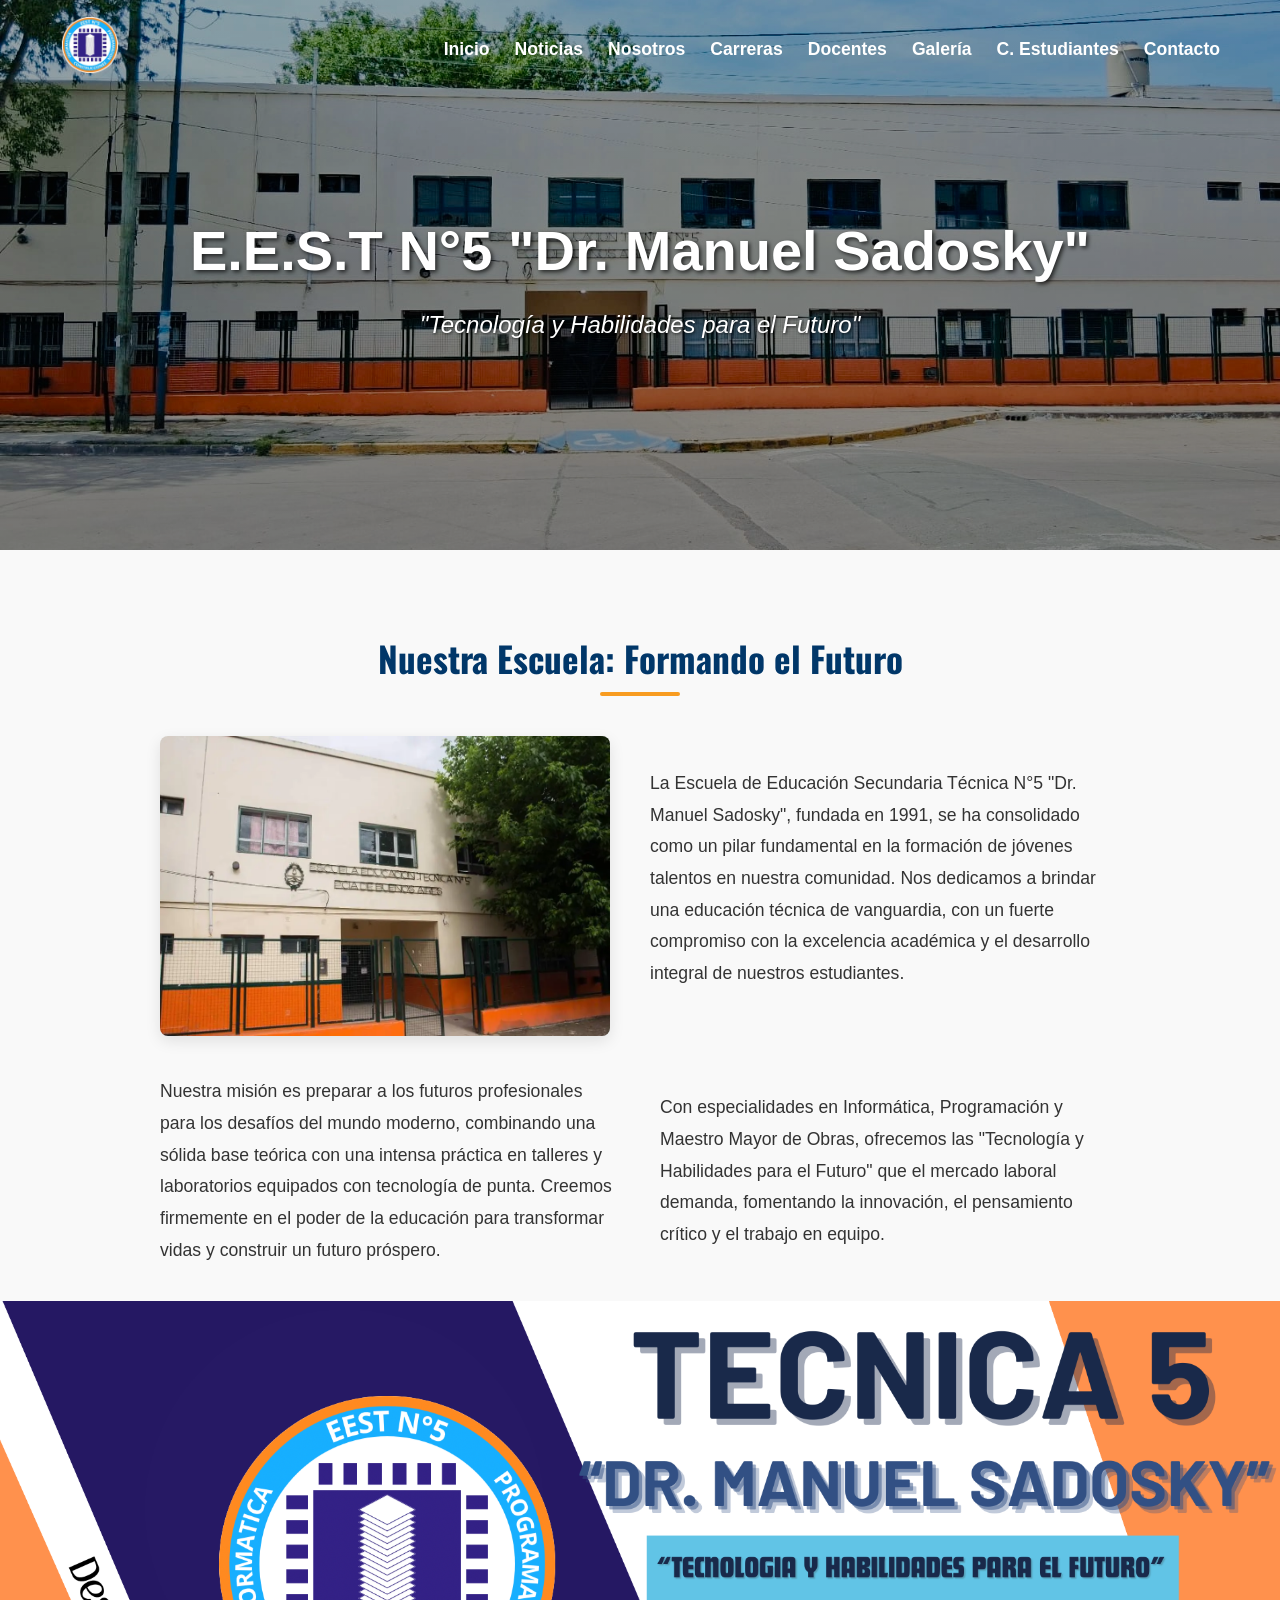
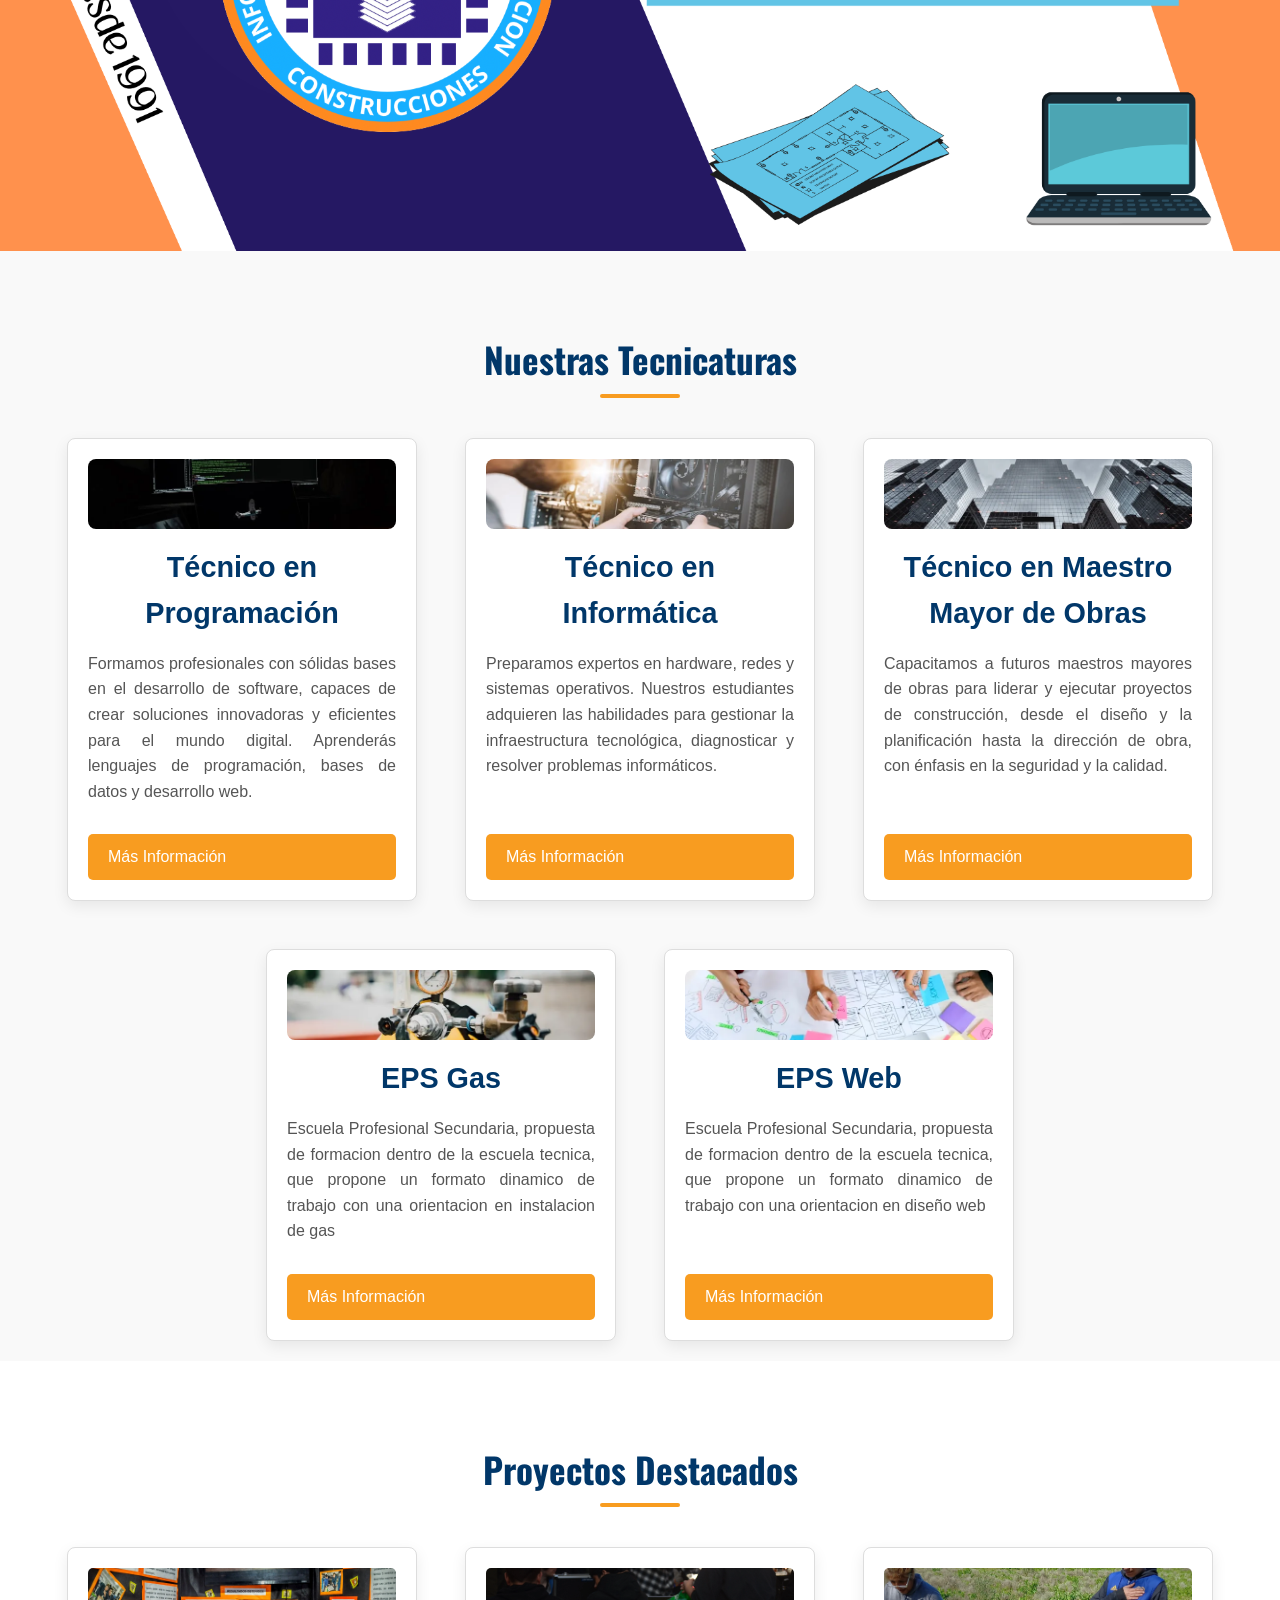
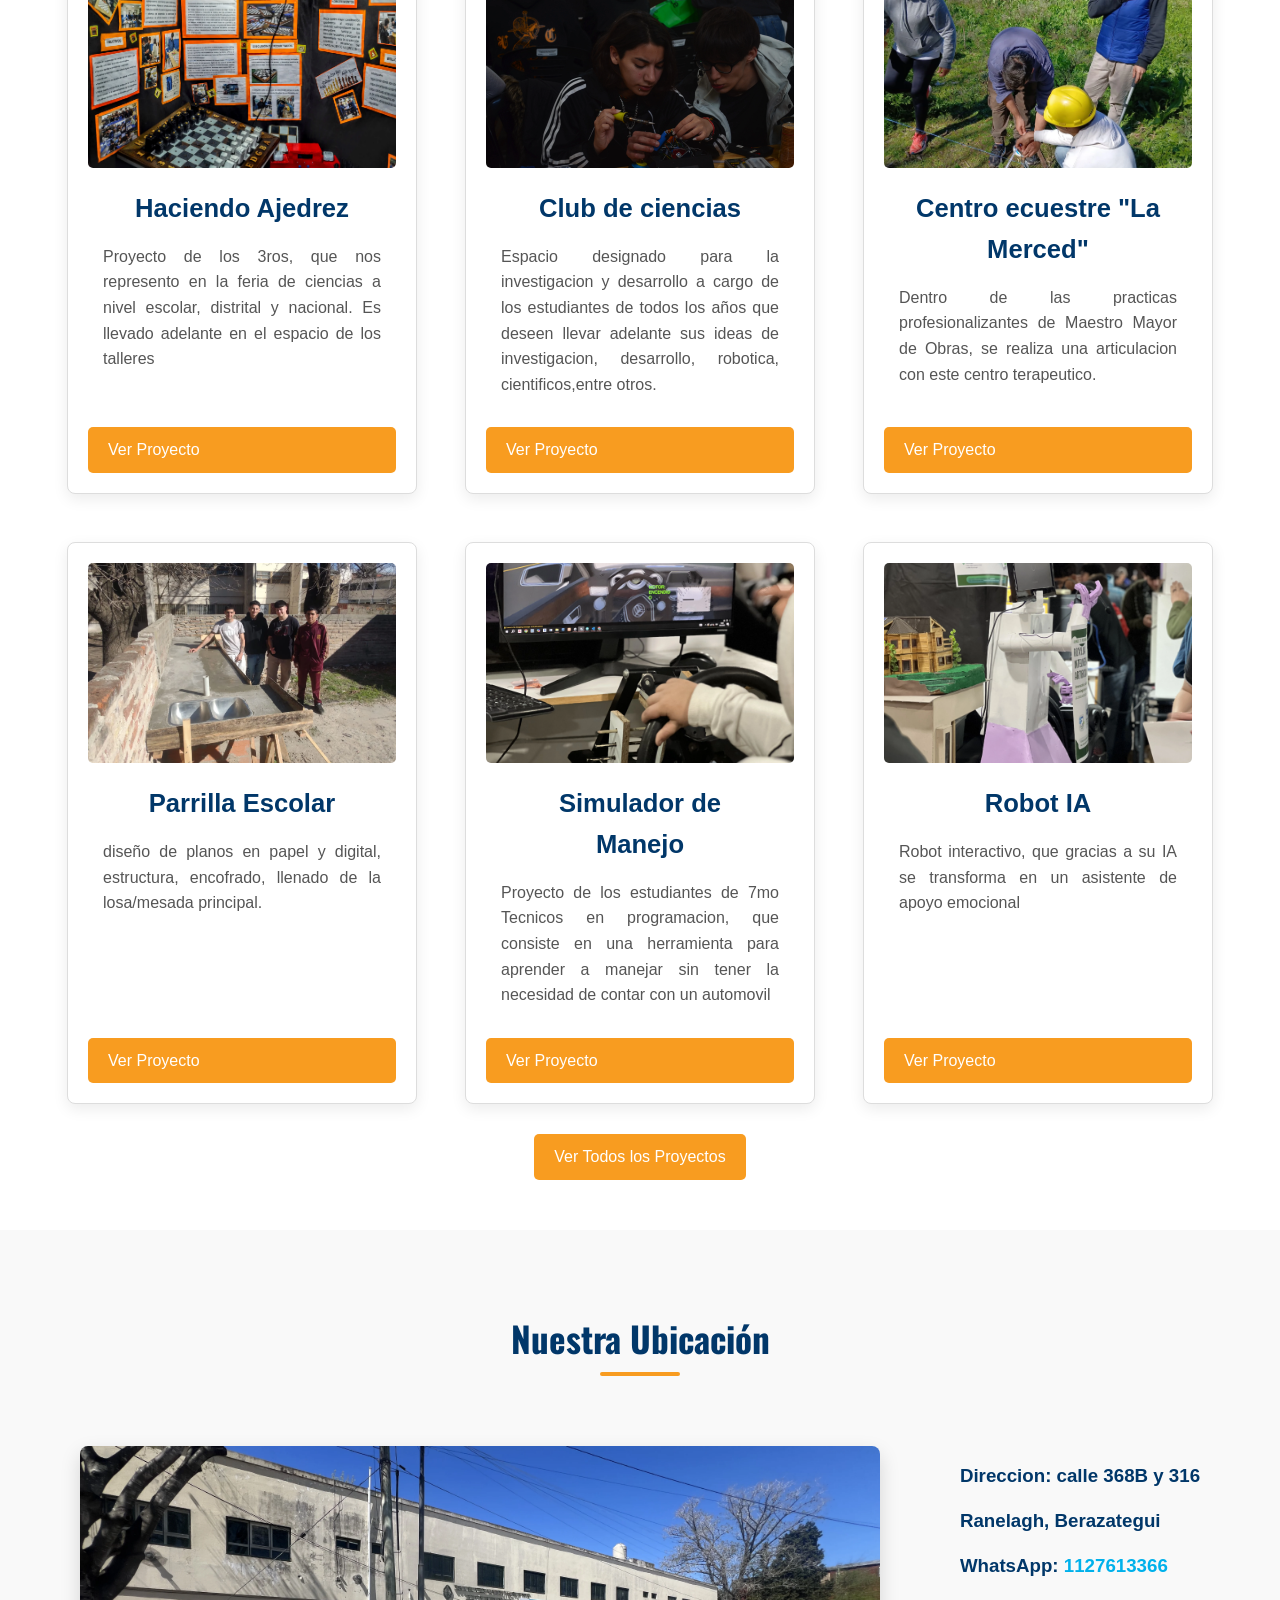
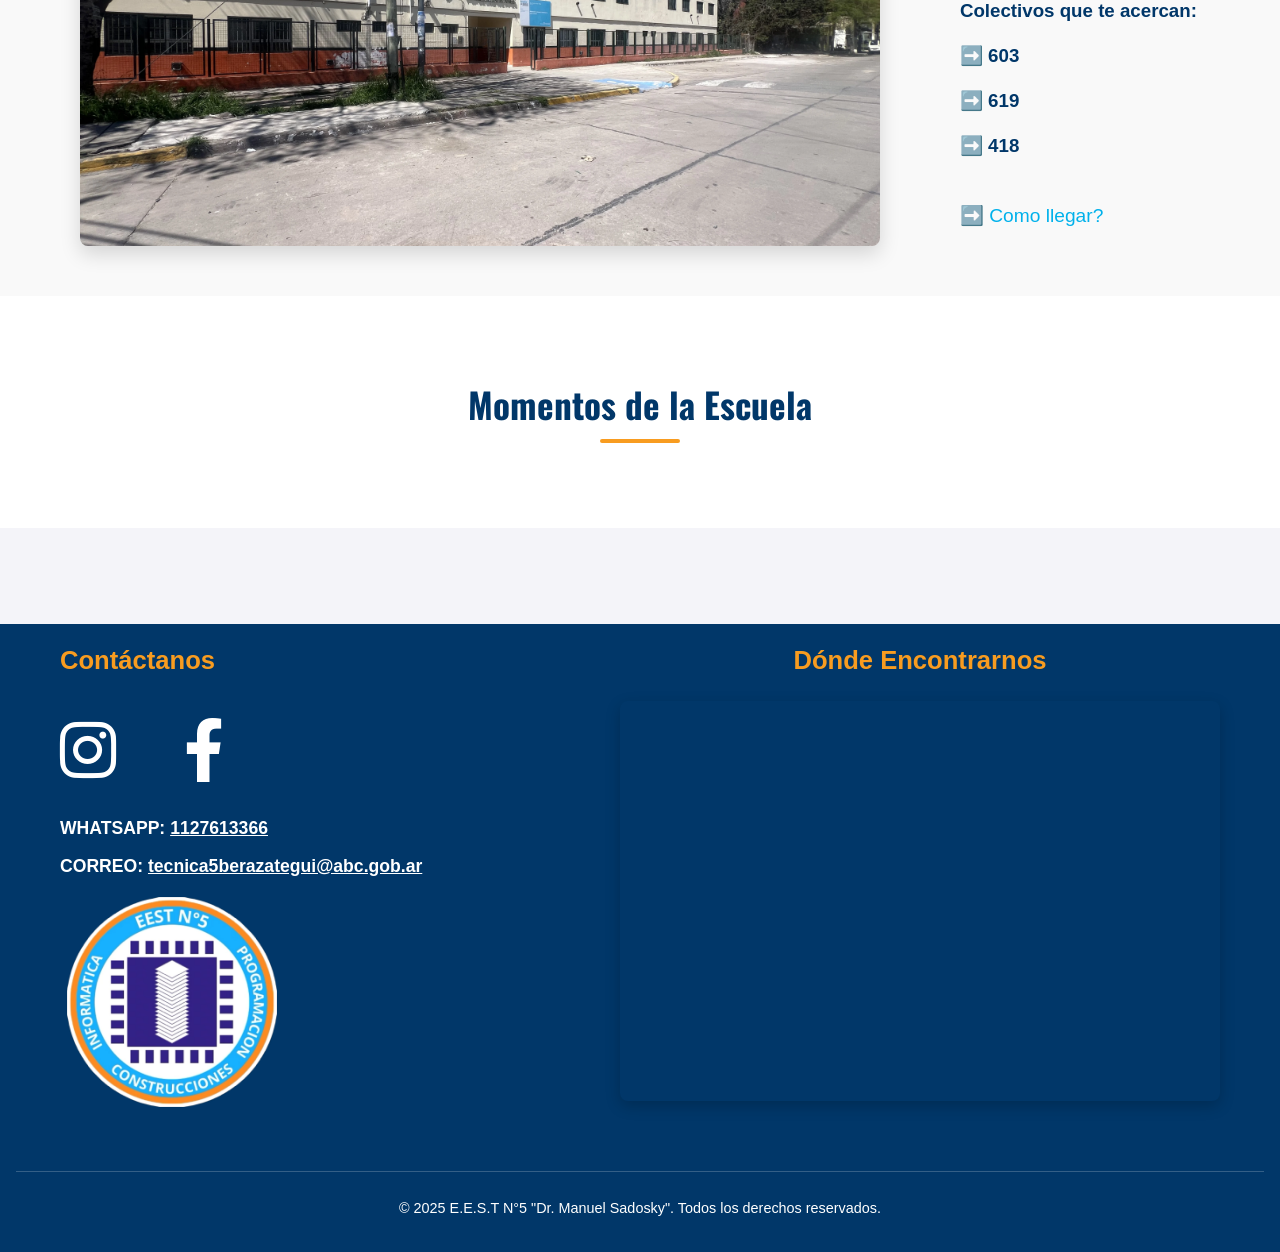
==== index.html @ 232ea427 "subir archivos primer carga general" ====
<!DOCTYPE html>
<html lang="es">
<head>
    <meta charset="UTF-8">
    <meta name="viewport" content="width=device-width, initial-scale=1.0">
    <title>E.E.S.T N°5 "Dr. Manuel Sadosky"</title>
    <link rel="stylesheet" href="./css/estilos.css">
    <link rel="stylesheet" href="./css/estilosnoticias.css">
    <link rel="stylesheet" href="https://cdnjs.cloudflare.com/ajax/libs/font-awesome/6.0.0-beta3/css/all.min.css">
    <script src="https://www.gstatic.com/firebasejs/8.10.0/firebase-app.js"></script>
    <script src="https://www.gstatic.com/firebasejs/8.10.0/firebase-firestore.js"></script>

</head>
<body>
   <header>
    <div class="navbar-container">
        <div class="navbar-content">
            <a href="index.html" class="logo">
                <img src="images/LOGO2.webp" alt="Logo EEST N°5 Dr. Manuel Sadosky">
            </a>
            <nav>
                <ul>
                    <li><a href="#">Inicio</a></li>
                    <li><a href="#noticias">Noticias</a></li>
                    <li><a href="#about-school">Nosotros</a></li>
                    <li><a href="#tecnicaturas">Carreras</a></li>
                    <li><a href="https://proyectos.tecnica5berazategui.com/" target="_blank">Docentes</a></li>
                    <li><a href="https://marcelo.tecnica5berazategui.com">Galería</a></li>
                    <li><a href="#centro">C. Estudiantes</a></li>
                    <li><a href="#contact-info">Contacto</a></li>
                </ul>
                <div class="burger">
                    <div class="line1"></div>
                    <div class="line2"></div>
                    <div class="line3"></div>
                </div>
            </nav>
        </div>
    </div>
    <div class="hero-text">
        <h1>E.E.S.T N°5 "Dr. Manuel Sadosky"</h1>
        <p>"Tecnología y Habilidades para el Futuro"</p>
    </div>
</header>
    <main>

        <!-- <section id="noticias">
             <div id="noticias-container" class="main">
                 <h2>Últimas Noticias</h2>
             <p id="cargando-mensaje">Cargando las últimas noticias...</p>
             </div>
                <div id="ver-mas-container">
                  <a href="archivo.html" class="boton-archivo">Ver Todas las Noticias</a>
                </div>
        </section> -->

        <section id="about-school">
            <h2>Nuestra Escuela: Formando el Futuro</h2>
            <div class="about-content">
                <img src="images/historia.webp" alt="Entrada principal de la Escuela Técnica N°5">
                <p>La Escuela de Educación Secundaria Técnica N°5 "Dr. Manuel Sadosky", fundada en 1991, se ha consolidado como un pilar fundamental en la formación de jóvenes talentos en nuestra comunidad. Nos dedicamos a brindar una educación técnica de vanguardia, con un fuerte compromiso con la excelencia académica y el desarrollo integral de nuestros estudiantes.</p>
                <p>Nuestra misión es preparar a los futuros profesionales para los desafíos del mundo moderno, combinando una sólida base teórica con una intensa práctica en talleres y laboratorios equipados con tecnología de punta. Creemos firmemente en el poder de la educación para transformar vidas y construir un futuro próspero.</p>
                <p>Con especialidades en Informática, Programación y Maestro Mayor de Obras, ofrecemos las "Tecnología y Habilidades para el Futuro" que el mercado laboral demanda, fomentando la innovación, el pensamiento crítico y el trabajo en equipo.</p>
            </div>
        </section>

         <section id="hero-banner">
        </section>

        <section id="tecnicaturas">
            <h2>Nuestras Tecnicaturas</h2>
            <div class="tecnicaturas-container">
                <article class="tecnicatura-card">
                    <img src="/images/programacion.webp" alt="">
                    <h3>Técnico en Programación</h3>
                    <p>Formamos profesionales con sólidas bases en el desarrollo de software, capaces de crear soluciones innovadoras y eficientes para el mundo digital. Aprenderás lenguajes de programación, bases de datos y desarrollo web.</p>
                    <a href="#" class="button">Más Información</a>
                </article>
                <article class="tecnicatura-card">
                    <img src="/images/informatica.webp" alt="">
                    <h3>Técnico en Informática</h3>
                    <p>Preparamos expertos en hardware, redes y sistemas operativos. Nuestros estudiantes adquieren las habilidades para gestionar la infraestructura tecnológica, diagnosticar y resolver problemas informáticos.</p>
                    <a href="#" class="button">Más Información</a>
                </article>
                <article class="tecnicatura-card">
                    <img src="/images/mmo.webp" alt="">
                    <h3>Técnico en Maestro Mayor de Obras</h3>
                    <p>Capacitamos a futuros maestros mayores de obras para liderar y ejecutar proyectos de construcción, desde el diseño y la planificación hasta la dirección de obra, con énfasis en la seguridad y la calidad.</p>
                    <a href="#" class="button">Más Información</a>
                </article>
                <article class="tecnicatura-card">
                    <img src="/images/gas.webp" alt="">
                    <h3>EPS Gas</h3>
                    <p>Escuela Profesional Secundaria, propuesta de formacion dentro de la escuela tecnica, que propone un formato dinamico de trabajo con una orientacion en instalacion de gas</p>
                    <a href="#" class="button">Más Información</a>
                </article>
                <article class="tecnicatura-card">
                    <img src="/images/web.webp" alt="">
                    <h3>EPS Web</h3>
                    <p>Escuela Profesional Secundaria, propuesta de formacion dentro de la escuela tecnica, que propone un formato dinamico de trabajo con una orientacion en diseño web</p>
                    <a href="#" class="button">Más Información</a>
                </article>
            </div>
        </section>

        <section id="featured-projects">
            <h2>Proyectos Destacados</h2>
            <div class="projects-container">
                <article class="project-card">
                    <img src="images/haciendoajedrez.webp" alt="Imagen del Proyecto 1">
                    <h3>Haciendo Ajedrez</h3>
                    <p>Proyecto de los 3ros, que nos represento en la feria de ciencias a nivel escolar, distrital y nacional. Es llevado adelante en el espacio de los talleres</p>
                    <a href="#" class="button">Ver Proyecto</a>
                </article>
                <article class="project-card">
                    <img src="images/clubciencias.webp" alt="Imagen del Proyecto 2">
                    <h3>Club de ciencias</h3>
                    <p>Espacio designado para la investigacion y desarrollo a cargo de los estudiantes de todos los años que deseen llevar adelante sus ideas de investigacion, desarrollo, robotica, cientificos,entre otros.</p>
                    <a href="#" class="button">Ver Proyecto</a>
                </article>
                <article class="project-card">
                    <img src="images/acuestre.webp" alt="Imagen del Proyecto 3">
                    <h3>Centro ecuestre "La Merced"</h3>
                    <p>Dentro de las practicas profesionalizantes de Maestro Mayor de Obras, se realiza una articulacion con este centro terapeutico.</p>
                    <a href="projects.html#project3" class="button">Ver Proyecto</a>
                </article>

                <article class="project-card">
                    <img src="images/parrilla.webp" alt="Imagen del Proyecto 3">
                    <h3>Parrilla Escolar</h3>
                    <p>diseño de planos en papel y digital, estructura, encofrado, llenado de la losa/mesada principal.</p>
                    <a href="#" class="button">Ver Proyecto</a>
                </article>
                <article class="project-card">
                    <img src="images/simuladormanejo.webp" alt="Imagen del Proyecto 3">
                    <h3>Simulador de Manejo </h3>
                    <p>Proyecto de los estudiantes de 7mo Tecnicos en programacion, que consiste en una herramienta para aprender a manejar sin tener la necesidad de contar con un automovil</p>
                    <a href="#" class="button">Ver Proyecto</a>
                </article>
                <article class="project-card">
                    <img src="images/roxy.webp" alt="Imagen del Proyecto 3">
                    <h3>Robot IA  </h3>
                    <p>Robot interactivo, que gracias a su IA se transforma en un asistente de apoyo emocional</p>
                    <a href="#" class="button">Ver Proyecto</a>
                </article>
                </div>
            <a href="#" class="button button-centered">Ver Todos los Proyectos</a>
        </section>

        <section id="location-preview">
            <h2>Nuestra Ubicación</h2>
            <div class="ubicacion">
                <img src="images/frentescuela.webp" alt="Vista panorámica de la Escuela Técnica N°5">
                <div class="direccion">
                    <h3>Direccion: calle 368B y 316</h3>
                    <h3>Ranelagh, Berazategui</h3>
                    <h3>WhatsApp: <a href="https://wa.me/1527613366" target="_blank">1127613366</a></h3>
                    <h3>Colectivos que te acercan:</h3>
                    <ul>
                       <h3>➡️ 603</h3>
                       <h3>➡️ 619</h3>
                       <h3>➡️ 418</h3>
                       <br>
                       <a href="https://maps.app.goo.gl/zonBj7Qp4UZgxakM8" target="_blank">➡️ Como llegar?</a>
                    </ul>
                </div>
            </div>
        </section>

        <section id="image-slider">
            <h2>Momentos de la Escuela</h2>
            <div class="slider-container">
                <div class="slide fade">
                    <img src="img_galeria/img1.webp" alt="Actividad en el aula">
                </div>
                <div class="slide fade">
                    <img src="img_galeria/img10.webp" alt="Alumnos en el taller">
                </div>
                <div class="slide fade">
                    <img src="img_galeria/img11.webp" alt="Evento escolar">
                </div>
                 <div class="slide fade">
                    <img src="img_galeria/img12.webp" alt="Evento escolar">
                </div>
                <div class="slide fade">
                    <img src="img_galeria/img13.webp" alt="Evento escolar">
                </div><div class="slide fade">
                    <img src="img_galeria/img14.webp" alt="Evento escolar">
                </div><div class="slide fade">
                    <img src="img_galeria/img15.webp" alt="Evento escolar">
                </div><div class="slide fade">
                    <img src="img_galeria/img16.webp" alt="Evento escolar">
                </div><div class="slide fade">
                    <img src="img_galeria/img17.webp" alt="Evento escolar">
                </div><div class="slide fade">
                    <img src="img_galeria/img2.webp" alt="Evento escolar">
                </div><div class="slide fade">
                    <img src="img_galeria/img3.webp" alt="Evento escolar">
                </div><div class="slide fade">
                    <img src="img_galeria/img4.webp" alt="Evento escolar">
                </div><div class="slide fade">
                    <img src="img_galeria/img5.webp" alt="Evento escolar">
                </div><div class="slide fade">
                    <img src="img_galeria/img6.webp" alt="Evento escolar">
                </div><div class="slide fade">
                    <img src="img_galeria/img7.webp" alt="Evento escolar">
                </div><div class="slide fade">
                    <img src="img_galeria/img8.webp" alt="Evento escolar">
                </div><div class="slide fade">
                    <img src="img_galeria/img9.webp" alt="Evento escolar">
                </div><div class="slide fade">
                    <img src="img_galeria/IMG_4792.webp" alt="Evento escolar">
                </div><div class="slide fade">
                    <img src="img_galeria/IMG_5109.webp" alt="Evento escolar">
                </div><div class="slide fade">
                    <img src="img_galeria/IMG_5394.webp" alt="Evento escolar">
                </div><div class="slide fade">
                    <img src="img_galeria/IMG_5492.webp" alt="Evento escolar">
                </div><div class="slide fade">
                    <img src="img_galeria/IMG_8463.webp" alt="Evento escolar">
                </div><div class="slide fade">
                    <img src="img_galeria/IMG_5689.webp" alt="Evento escolar">
                </div><div class="slide fade">
                    <img src="img_galeria/IMG_5952.webp" alt="Evento escolar">
                </div><div class="slide fade">
                    <img src="img_galeria/IMG_8411.webp" alt="Evento escolar">
                </div><div class="slide fade">
                    <img src="img_galeria/IMG_5689.webp" alt="Evento escolar">
                </div><div class="slide fade">
                    <img src="img_galeria/IMG_5952.webp" alt="Evento escolar">
                </div><div class="slide fade">
                    <img src="img_galeria/IMG_8134.webp" alt="Evento escolar">
                </div><div class="slide fade">
                    <img src="img_galeria/IMG_6080.webp" alt="Evento escolar">
                </div><div class="slide fade">
                    <img src="img_galeria/IMG_6092.webp" alt="Evento escolar">
                </div><div class="slide fade">
                    <img src="img_galeria/IMG_6103.webp" alt="Evento escolar">
                </div><div class="slide fade">
                    <img src="img_galeria/IMG_6247.webp" alt="Evento escolar">
                </div><div class="slide fade">
                    <img src="img_galeria/IMG_6258.webp" alt="Evento escolar">
                </div><div class="slide fade">
                    <img src="img_galeria/IMG_7197.webp" alt="Evento escolar">
                </div><div class="slide fade">
                    <img src="img_galeria/IMG_7681.webp" alt="Evento escolar">
                </div><div class="slide fade">
                    <img src="img_galeria/IMG_7698.webp" alt="Evento escolar">
                </div><div class="slide fade">
                    <img src="img_galeria/IMG_7879.webp" alt="Evento escolar">
                </div><div class="slide fade">
                    <img src="img_galeria/IMG_7984.webp" alt="Evento escolar">
                </div><div class="slide fade">
                    <img src="img_galeria/IMG_8007.webp" alt="Evento escolar">
                </div><div class="slide fade">
                    <img src="img_galeria/IMG_8089.webp" alt="Evento escolar">
                    <div class="text">Eventos y celebraciones</div>
                </div><div class="slide fade">
                    <img src="img_galeria/IMG_8036.webp" alt="Evento escolar">
                </div><div class="slide fade">
                    <img src="img_galeria/IMG_8071.webp" alt="Evento escolar">
                </div>

                <a class="prev" onclick="plusSlides(-1)">❮</a>
                <a class="next" onclick="plusSlides(1)">❯</a>
            </div>
            <br>

        </section>

    </main>

    <footer>
        <div id="contact-info">
            <div class="contact-details"> 
                <h3>Contáctanos</h3>
                <div class="social-media">
                    <a href="https://www.instagram.com/tecnica_n5_berazategui?igsh=dTh5ZGV2eGV4OWxp&utm_source=qr" target="_blank" aria-label="Instagram de la escuela"><i class="fab fa-instagram"></i></a>
                    <a href="https://www.facebook.com/share/1BTXHUfrAe/?mibextid=wwXIfr" target="_blank" aria-label="Facebook de la escuela"><i class="fab fa-facebook-f"></i></a>
                </div>
                <p>WHATSAPP: <a href="https://wa.me/1527613366" target="_blank">1127613366</a></p>
                <p>CORREO: <a href="mailto:tecnica5berazategui@abc.gob.ar">tecnica5berazategui@abc.gob.ar</a></p>
                <img src="images/LOGO2.webp" alt="">
            </div>
            <div class="map-container">
                <h4>Dónde Encontrarnos</h4>
                <iframe src="https://www.google.com/maps/embed?pb=!1m18!1m12!1m3!1d539.5331577544376!2d-58.18799536256989!3d-34.78882301291982!2m3!1f0!2f0!3f0!3m2!1i1024!2i768!4f13.1!3m3!1m2!1s0x95a3298bdd7b6e03%3A0x9b23e70f725df856!2sEscuela%20de%20Educaci%C3%B3n%20Secundaria%20T%C3%A9cnica%20(E.E.S.T.)%20N%C2%BA5!5e0!3m2!1ses!2sar!4v1758758575828!5m2!1ses!2sar" width="600" height="450" style="border:0;" allowfullscreen="" loading="lazy" referrerpolicy="no-referrer-when-downgrade"></iframe>
            </div>
        </div>
        <p class="copyright">© 2025 E.E.S.T N°5 "Dr. Manuel Sadosky". Todos los derechos reservados.</p>
    </footer>

    <script src="js/script.js"></script>
</body>
</html>
---- css/estilos.css ----
/* Estilos Globales y Reseteo Básico */
@import url('https://fonts.googleapis.com/css2?family=Oswald:wght@200..700&display=swap');
:root {
    --primary-color: #013769; /* Azul oscuro - Similar al logo */
    --secondary-color: #F89C20; /* Naranja - Similar al logo */
    --accent-color: #00B1EB; /* Azul claro - Similar al logo */
    --text-color: #333;
    --light-bg: #f9f9f9;
    --white: #ffffff;
    --dark-grey: #555;
    --light-grey-border: #ddd;
}

* {
    margin: 0;
    padding: 0;
    box-sizing: border-box;
    
    
}

html {
    scroll-behavior: smooth; /* Para un scroll suave al hacer clic en enlaces internos */
}

body {
   
    /* font-family: 'Arial', sans-serif; */
    line-height: 1.6;
    color: var(--text-color);
    background-color: var(--white);
    overflow-x: hidden; /* Evita el scroll horizontal */
}

.container {
    max-width: 1200px;
    margin: 0 auto;
    padding: 0 20px;
}

h1, h2, h3 {
    color: var(--primary-color);
    margin-bottom: 15px;
}

h2 {
    font-family: "Oswald", sans-serif;
    text-align: center;
    font-size: 2.2em;
    margin-top: 60px;
    margin-bottom: 40px;
    position: relative;
    padding-bottom: 10px;
}

h2::after {
    content: '';
    position: absolute;
    left: 50%;
    bottom: 0;
    transform: translateX(-50%);
    width: 80px;
    height: 4px;
    background-color: var(--secondary-color);
    border-radius: 2px;
}

p {
    margin-bottom: 15px;
}

a {
    color: var(--accent-color);
    text-decoration: none;
}

a:hover {
    text-decoration: underline;
}

.button {
    display: inline-block;
    background-color: var(--secondary-color);
    color: var(--white);
    padding: 10px 20px;
    border-radius: 5px;
    text-decoration: none;
    transition: background-color 0.3s ease, transform 0.2s ease;
    margin-top: 10px;
}

.button:hover {
    background-color: var(--primary-color);
    transform: translateY(-2px);
    text-decoration: none;
}

.button-centered {
    display: block;
    width: fit-content;
    margin: 30px auto;
}

header {
    width: 100%;
    min-height: 550px;
    background: linear-gradient(rgba(0, 0, 0, 0.317), rgba(0, 0, 0, 0.427)), url('/images/fotonueva.webp') no-repeat center center/cover;
    display: flex;  
    flex-direction: column;
    justify-content: center;
    align-items: center;
    color: var(--white);
    text-align: center;
    position: relative;

}

.header-content {
    z-index: 2; 
    padding-top: 100px; 
    width: 100%; 
}

.hero-text h1 {
    font-size: 3.5em;
    margin-bottom: 10px;
    color: var(--white);
    text-shadow: 2px 2px 4px rgba(0,0,0,0.7);
}

.hero-text p {
    font-size: 1.5em;
    font-style: italic;
    color: var(--white);
    text-shadow: 1px 1px 3px rgba(0,0,0,0.7);
    margin-bottom: 0;
}

.navbar-container {
    width: 100%;
    position: absolute; 
    top: 0;
    left: 0;
    background-color: transparent; 
    transition: background-color 0.3s ease, padding 0.3s ease;
    padding: 15px 0;
    z-index: 100;
}

.navbar-container.sticky {
    position: fixed;
    background-color: var(--primary-color);
    box-shadow: 0 2px 5px rgba(0,0,0,0.2);
    padding: 10px 0;
}

.navbar-content {
    display: flex;
    justify-content: space-between;
    align-items: center;
    max-width: 1200px;
    margin: 0 auto;
    padding: 0 20px;
}

.logo img {
    height: 60px;
    transition: height 0.3s ease;
}

.navbar-container.sticky .logo img {
    height: 50px;
}

nav ul {
    list-style: none;
    display: flex;
}

nav ul li {
    margin-left: 25px;
}

nav ul li a {
    color: var(--white);
    font-weight: bold;
    font-size: 1.1em;
    padding: 5px 0;
    position: relative;
    transition: color 0.3s ease;
}

nav ul li a::after {
    content: '';
    position: absolute;
    left: 0;
    bottom: 0;
    width: 0;
    height: 3px;
    background-color: var(--secondary-color);
    transition: width 0.3s ease;
}

nav ul li a:hover {
    color: var(--accent-color);
    text-decoration: none;
}

nav ul li a:hover::after {
    width: 100%;
}

/* Menú hamburguesa (oculto en desktop) */
.burger {
    display: none; /* Oculto por defecto en desktop */
    cursor: pointer;
    flex-direction: column;
    justify-content: space-around;
    width: 30px;
    height: 25px;
    z-index: 20; /* Por encima del nav si fuera necesario */
}

.burger div {
    width: 30px;
    height: 3px;
    background-color: var(--white);
    border-radius: 5px;
    transition: all 0.3s linear;
}

section {
    padding: 20px 0;
}

section:nth-of-type(odd) { /* Para alternar colores de fondo entre secciones */
    background-color: var(--light-bg);
}

section:nth-of-type(even) {
    background-color: var(--white);
}

/* Sección Acerca de la Escuela */
#about-school .about-content {
    display: flex;
    flex-wrap: wrap;
    align-items: center;
    justify-content: center;
    gap: 40px; /* Mayor espacio entre elementos */
    max-width: 1000px;
    margin: 0 auto;
    padding: 0 20px;
}

#about-school .about-content img {
    max-width: 450px;
    width: 100%;
    height: auto;
    border-radius: 8px;
    box-shadow: 0 5px 15px rgba(0,0,0,0.1);
}

#about-school .about-content p {
    flex: 1;
    text-align: left;
    min-width: 300px;
    font-size: 1.1em; /* Texto un poco más grande */
    line-height: 1.8;
}

#hero-banner{
    width: 100vw;
    height: 550px;
    background-color:#261964;
    background-image: url(/images/banner2.webp);
    background-size: cover;
    background-repeat: no-repeat;
    background-position: top;
   
}

#hero-banner img{
    width: 100%;
    height: 650px;
    object-fit: cover;
} 

.tecnicaturas-container, .projects-container {
    display: flex;
    flex-wrap: wrap;
    justify-content: center;
    gap: 3rem;
    max-width: 1200px;
    height: auto;
    margin: 0 auto;
    padding: 0 20px;
}

.tecnicatura-card, .project-card {
    background-color: var(--white);
    border: 1px solid var(--light-grey-border);
    border-radius: 8px;
    box-shadow: 0 5px 15px rgba(0,0,0,0.08);
    padding: 20px;
    text-align: justify;
    max-width: 350px;
    flex: 1 1 300px;
    transition: transform 0.3s ease, box-shadow 0.3s ease;
    display: flex; 
    flex-direction: column;
    justify-content: space-between;
}

.tecnicatura-card:hover, .project-card:hover {
    transform: translateY(-10px);
    box-shadow: 0 10px 20px rgba(0,0,0,0.15);
}

.tecnicatura-card h3, .project-card h3 {
    color: var(--primary-color);
    font-size: 1.8em;
    margin: 15px;
    text-align: center;
}

.tecnicatura-card p, .project-card p {
    color: var(--dark-grey);
    margin-bottom: 20px;
    flex-grow: 1;
}

.tecnicatura-card img{
    height: 70px;
     border-radius: 8px;
     object-fit: cover;
}
/* Proyectos Destacados (específico) */
.project-card img {
    width: 100%;
    height: 200px;
    object-fit: cover;
    border-radius: 5px; /* Ligeros bordes redondeados para la imagen */
    margin-bottom: 20px;
}

.project-card h3 {
    font-size: 1.6em;
    margin-top: 0;
    padding: 0 15px;
}

.project-card p {
    padding: 0 15px;
}


#location-preview img {
    max-width: 800px; /* Imagen más grande */
    width: 800px;
    height: 400px;
    object-fit: cover;
    border-radius: 8px;
    box-shadow: 0 8px 20px rgba(0,0,0,0.15);
    margin: 30px 0;
}

.ubicacion{
    display: flex;
    justify-content:center;
    align-items: center;
    gap: 5rem;
}

.direccion ul a{
    font-size: 1.2rem;
}

/* Slider de imágenes */
#image-slider {
    text-align: center;
    margin-bottom: 6rem;
}

.slider-container {
    position: relative;
    max-width: 900px;
    margin: auto;
    border-radius: 8px;
    overflow: hidden;
    box-shadow: 0 5px 15px rgba(0,0,0,0.1);
}

.slide {
    display: none;
}

.slide img {
    width: 100%;
    height: 450px; 
    object-fit: contain;
    vertical-align: middle;
}

.text {
    color: var(--white);
    font-size: 1.5em;
    padding: 10px 12px;
    position: absolute;
    bottom: 0;
    width: 100%;
    text-align: center;
    background-color: rgba(0, 0, 0, 0.427);
    font-weight: bold;
}

.prev, .next {
    cursor: pointer;
    position: absolute;
    top: 50%;
    width: auto;
    padding: 16px;
    margin-top: -22px;
    color: white;
    font-weight: bold;
    font-size: 20px;
    transition: 0.6s ease;
    border-radius: 0 3px 3px 0;
    user-select: none;
    background-color: rgba(0,0,0,0.5);
}

.next {
    right: 0;
    border-radius: 3px 0 0 3px;
}
.prev{
    left: 0;

}

.prev:hover, .next:hover {
    background-color: rgba(0,0,0,0.8);
}

.dot-container {
    text-align: center;
    padding-top: 20px;
}

.dot {
    cursor: pointer;
    height: 15px;
    width: 15px;
    margin: 0 4px;
    background-color: #bbb;
    border-radius: 50%;
    display: inline-block;
    transition: background-color 0.6s ease;
}

.active, .dot:hover {
    background-color: var(--secondary-color);
}

.fade {
    animation-name: fade;
    animation-duration: 1.5s;
}

@keyframes fade {
    from {opacity: .4}
    to {opacity: 1}
}

/* Footer */
footer {
    background-color: var(--primary-color);
    color: var(--white);
    padding: 1rem; /* Más padding superior */
    text-align: center;
}

#contact-info {
    display: flex;
    flex-wrap: wrap;
    justify-content: space-around;
    align-items: flex-start; /* Alinea los elementos al inicio */
    gap: 40px;
    max-width: 1200px;
    margin: 0 auto;
    padding: 0 20px;
    text-align: left;
}

#contact-info h3, #contact-info h4 {
    color: var(--secondary-color);
    margin-bottom: 20px;
    font-size: 1.6em;
}

#contact-info .contact-details {
    flex: 1 1 300px;
}

#contact-info .contact-details p {
    margin: 10px 0;
    font-size: 1.1em;
    font-weight: bold;
    text-align: start;
}

#contact-info .contact-details p a {
    color: var(--white);
    text-decoration: underline;
}

#contact-info .contact-details p a:hover {
    color: var(--accent-color);
}

.contact-details img{
    width:14rem;
}



#contact-info .social-media {
    margin-top: 20px;
}

#contact-info .social-media a {
    color: var(--white);
    font-size: 4em; 
    margin-right: 4rem;
    transition: color 0.3s ease;
}

#contact-info .social-media a:hover {
    color: var(--secondary-color);
    text-decoration: none;
}

.map-container {
    flex: 1 1 450px; /* Flex-basis ligeramente mayor para el mapa */
    max-width: 600px;
    text-align: center; /* Centra el título del mapa */
}

.map-container iframe {
    width: 100%;
    height: 400px;
    border: 0; /* Asegura que no haya borde predeterminado */
    border-radius: 8px;
    box-shadow: 0 5px 15px rgba(0,0,0,0.2);
}

.copyright {
    text-align: center;
    margin-top: 50px; /* Más margen superior */
    border-top: 1px solid rgba(255,255,255,0.2);
    padding-top: 25px;
    font-size: 0.9em;
}

/* Media Queries para Responsividad */
@media (max-width: 1024px) {
    .nav-links li {
        margin-left: 15px;
    }

    #about-school .about-content img {
        max-width: 350px;
    }

    .slider-container {
        max-width: 700px;
    }

    .slide img {
        height: 380px;
    }

    .text {
        font-size: 1.3em;
    }
}

@media (max-width: 768px) {
    #hero-banner {
    /* ¡Cambia la imagen aquí! */
    background-image: url(/images/BANNERLOGO.webp); 
    
  }
   
    header {
        min-height: 400px;
    }

    .header-content {
        padding-top: 80px;
    }
    
    .hero-text h1 {
        font-size: 2.5em;
    }

    .hero-text p {
        font-size: 1.2em;
    }

    /* Navbar en móviles */
    .burger {
        display: flex; /* Muestra el icono de la hamburguesa */
        /* z-index: 1000; */
    }

    nav ul {
        position: fixed;
        right: 0;
        top: 0;
        height: 100vh;
        width: 70%;
        background-color: var(--primary-color);
        flex-direction: column;
        align-items:flex-start;
        transform: translateX(100%); /* Oculta el menú fuera de la pantalla */
        transition: transform 0.5s ease-in-out;
        padding: 100px 4rem;
        box-shadow: -5px 0 15px rgba(0,0,0,0.2);
        /* z-index:;  Por debajo del burger, pero encima del contenido */
    }

    nav ul.nav-active {
        transform: translateX(0%); /* Muestra el menú */
    }

    nav ul li {
        opacity: 0; /* Oculta los links por defecto */
        margin: 20px 0;
    }
    
    /* Animación de los links al abrir el menú */
    nav ul.nav-active li:nth-child(1) { transition: all 0.5s ease 0.2s; opacity: 1; }
    nav ul.nav-active li:nth-child(2) { transition: all 0.5s ease 0.3s; opacity: 1; }
    nav ul.nav-active li:nth-child(3) { transition: all 0.5s ease 0.4s; opacity: 1; }
    nav ul.nav-active li:nth-child(4) { transition: all 0.5s ease 0.5s; opacity: 1; }
    nav ul.nav-active li:nth-child(5) { transition: all 0.5s ease 0.6s; opacity: 1; }
    nav ul.nav-active li:nth-child(6) { transition: all 0.5s ease 0.6s; opacity: 1; }
    nav ul.nav-active li:nth-child(7) { transition: all 0.5s ease 0.6s; opacity: 1; }

    /* Animación del icono de hamburguesa */
    .burger.toggle .line1 { transform: rotate(-45deg) translate(-5px, 6px); }
    .burger.toggle .line2 { opacity: 0; }
    .burger.toggle .line3 { transform: rotate(45deg) translate(-5px, -6px); }

    /* Contenido general */
    h2 {
        font-size: 2em;
        margin-top: 40px;
        margin-bottom: 30px;
    }

    section {
        padding: 50px 0;
    }

    #about-school .about-content {
        flex-direction: column;
        text-align: center;
    }

    #about-school .about-content img {
        margin-bottom: 30px;
    }

    .tecnicatura-card, .project-card {
        padding: 25px;
    }

    
    #location-preview img {
        max-width: 90%; 
        /* width: 800px; */
        height: 10rem;
        object-fit: cover;
        border-radius: 8px;
        box-shadow: 0 8px 20px rgba(0,0,0,0.15);
        margin: 30px 0;
    }

    .ubicacion{
        display: flex;
        flex-direction: column;
        gap: 1rem;
    }



    .slider-container {
        max-width: 90%;
    }

    .slide img {
        height: 300px;
    }

    .text {
        font-size: 1.1em;
        padding: 10px;
    }

    #contact-info {
        flex-direction: column;
        align-items: center;
        text-align: center;
        gap: 1rem;
    }

    #contact-info .contact-details, .map-container {
        flex: 1 1 100%; /* Ocupan todo el ancho */
        max-width: 100%;
    }

    #contact-info h3, #contact-info h4 {
        margin-bottom: 10px;
    }
    
    #contact-info .social-media {
        margin-top: 10px;
    }

    .map-container iframe {
        height: 300px;
    }

    .copyright {
        margin-top: 30px;
        padding-top: 15px;
    }
    .contact-details img{
        width: 5rem;
    }

}

@media (max-width: 480px) {
    .logo img {
        height: 45px;
    }

    .hero-text h1 {
        font-size: 1.8em;
    }

    .hero-text p {
        font-size: 1em;
    }
    
    h2 {
        font-size: 1.6em;
    }

    section {
        padding: 20px 0;
    }

    .tecnicatura-card, .project-card {
        padding: 20px;
    }

    .tecnicatura-card h3, .project-card h3 {
        font-size: 1.4em;
    }

    .slide img {
        height: 250px;
    }

    .text {
        font-size: 0.9em;
        padding: 8px;
    }

    .prev, .next {
        padding: 12px;
        font-size: 18px;
    }

    .contact-details img{
    width:5rem;
}
}
---- css/estilosnoticias.css ----
/* --- ESTILOS BASE Y TIPOGRAFÍA --- */
body {
    font-family: 'Segoe UI', Tahoma, Geneva, Verdana, sans-serif;
    margin: 0;
    padding: 0;
    box-sizing: border-box;
    background-color: #f4f4f9;
    color: #333;
}

.header {
    background: #007bff;
    color: white;
    padding: 1.5em 0;
    text-align: center;
    box-shadow: 0 2px 5px rgba(0, 0, 0, 0.2);
}

.nav a {
    color: white;
    margin: 0 15px;
    text-decoration: none;
    font-weight: 600;
    transition: color 0.3s;
}
.nav a:hover {
    color: #ff8c00;
}

.main {
    padding: 1rem;
    max-width: 1200px;
    margin: 20px auto;
    box-shadow: none;
    height: auto; 
}


/* --- ESTILOS DE LA NOTICIA BASE Y TIPOGRAFÍA --- */
.noticia-card {
    border-radius: 8px;
    background-color: #fff;
    transition: transform 0.3s, box-shadow 0.3s;
    height: 100%; 
    padding: 0; 
    box-shadow: 0 4px 12px rgba(0, 0, 0, 0.05); 
    display: flex; /* Asegura el formato de flexbox interno */
    flex-direction: column; /* Por defecto, apila contenido */
    overflow: hidden; /* Evita que las sombras internas se salgan */
}

.noticia-card:hover {
    transform: translateY(-5px); 
    box-shadow: 0 10px 20px rgba(0, 0, 0, 0.15);
}

.noticia-card img {
    width: 100%;
    height: auto;
    object-fit: cover; 
    /* CORRECCIÓN CLAVE: Las imágenes internas ahora tienen un max-width para URLs */
    max-width: 100%; 
    border-radius: 4px;
}

.noticia-card h3 {
    margin: 0 0 5px 0;
    text-transform: uppercase;
    color: #007bff;
    font-size: 1.5em;
    word-wrap: break-word; 
    overflow-wrap: break-word; /* Soporte mejorado */
}
.noticia-card h4 {
    margin: 0 0 10px 0;
    color: #666;
    font-size: 1.1em;
    word-wrap: break-word; 
    overflow-wrap: break-word;
}

.noticia-card p {
    word-wrap: break-word; 
    overflow-wrap: break-word;
    /* CORRECCIÓN CLAVE: Agregamos esto para asegurar el quiebre de URLs/texto largo */
    min-width: 0; 
    /* Esta línea estaba causando desborde en tu CSS anterior */
    width: auto; 
}

.noticia-card a {
    color: #ff8c00;
    font-weight: bold;
    text-decoration: none;
    transition: color 0.3s;
    display: inline-block; 
    margin-top: 10px;
    /* CORRECCIÓN CLAVE: Esto asegura que las URLs de links externos se rompan */
    word-break: break-all;
}
.noticia-card a:hover {
    color: #007bff;
}


/* --- ESTILOS PARA LA CUADRÍCULA DE NOTICIAS --- */

#grid-noticias {
    display: grid;
    grid-template-columns: 50% 50%; 
    /* CORRECCIÓN CLAVE: Usamos auto, max-content para asegurar que las filas crezcan uniformemente */
    grid-template-rows: repeat(2, minmax(200px, max-content)); 
    gap: 2rem; 
    width: 100%;
    max-width: 1200px;
    margin: 0 auto;
    padding: 0 10px;
    height: auto; 
}

/* 1. Estilo de la Noticia Principal (Columna 1) */
.noticia-principal {
    grid-column: 1 / 2;
    grid-row: 1 / 4; 
    display: flex;
    flex-direction: column;
    height: auto; 
}

.noticia-principal img {
    height: 350px; /* Incrementamos ligeramente para darle más impacto visual */
    object-fit: cover; 
    border-radius: 12px 12px 0 0;
}

.noticia-principal .card-content {
    padding: 25px; 
    flex-grow: 1; 
    display: flex;
    flex-direction: column;
    justify-content: space-between; 
}


/* 2. Estilo de las Noticias Secundarias (Columna 2) */
.noticia-secundaria {
    grid-column: 2 / 3;
    display: flex; 
    flex-direction: row; 
    /* CORRECCIÓN CLAVE: Aseguramos que todas las secundarias tengan la misma altura */
    height: 100%; 
    width: auto; 
    padding: 0; 
}

.noticia-secundaria img {
    width: 150px; 
    /* CORRECCIÓN CLAVE: Altura fija de la imagen para garantizar altura de tarjeta */
    height: 100%; 
    object-fit: cover; 
    flex-shrink: 0; 
    margin-right: 15px; 
}

.noticia-secundaria .card-content {
    padding: 1rem; 
    display: flex;  
    flex-direction: column;
    justify-content: center; 
    flex-grow: 1;
}

.noticia-secundaria h3 {
    font-size: 1.1em; 
}
.noticia-secundaria h4 {
    font-size: 0.9em;
}

.noticia-secundaria p {
    font-size: 0.85em; 
    margin: 0;
}


/* --- ESTILOS ESPECÍFICOS PARA ARCHIVO.HTML --- */

#lista-noticias {
    display: flex;
    flex-direction: column;
    gap: 20px;
    padding: 10px 0;
}

/* Estilo para las tarjetas en el archivo (formato horizontal) */
.noticia-archivo {
    display: flex;
    flex-direction: row;
    height: auto;
    width: 100%;
    /* Aseguramos que el contenido se envuelva */
    overflow: hidden;
}

.noticia-archivo img {
    width: 200px; 
    height: 200px;
    object-fit: contain;
    flex-shrink: 0; 
    margin-right: 20px;
    border-radius: 1rem;
}

.noticia-archivo .card-content {
    padding: 20px;
    flex-grow: 1;
    min-width: 0; /* CORRECCIÓN CLAVE: Permite que el contenido interno se comprima */
}


/* ============================================== */
/* 3. RESPONSIVE (Móviles < 768px)      */
/* ============================================== */
@media (max-width: 768px) {
    
    /* Grid Noticias (index.html) */
    #grid-noticias {
        grid-template-columns: 1fr; /* Una sola columna */
        grid-template-rows: auto;
        gap: 20px;
    }
    
    .noticia-principal, .noticia-secundaria {
        grid-column: 1 / 2;
        grid-row: auto;
        height: auto;
    }

    .noticia-principal img {
        height: 200px;
    }

    /* Secundarias en Móvil: Pasan a formato de columna */
    .noticia-secundaria {
        flex-direction: column; 
        height: auto;
    }
    .noticia-secundaria img {
        width: 100%; 
        height: 150px;
        margin-right: 0;
        border-radius: 8px 8px 0 0; 
    }
    
    /* Archivo Noticias (archivo.html) */
    .noticia-archivo {
        flex-direction: column; /* En móvil, se apila */
        height: auto;
    }
    .noticia-archivo img {
        width: 100%;
        height: 150px;
        margin-right: 0;
        border-radius: 8px 8px 0 0;
    }
    .noticia-archivo .card-content {
        padding: 15px;
        min-width: 0;
    }
    
    /* CORRECCIÓN CLAVE: Asegurar que el desarrollo de la noticia se envuelva */
    .noticia-archivo p {
        /* Fuerza la envoltura en contenedores pequeños */
        word-break: break-word; 
    }
}


/* --- ESTILOS DE FORMULARIO Y BOTONES (Se mantienen) --- */

#formulario-noticia {
    display: flex;
    flex-direction: column;
}

#formulario-noticia label {
    display: block;
    margin-top: 15px; 
    margin-bottom: 5px;
    font-weight: 600;
    color: #007bff; 
    font-size: 1.1em;
}

#formulario-noticia input[type="text"], 
#formulario-noticia input[type="url"], 
#formulario-noticia textarea {
    width: 100%;
    padding: 12px; 
    border: 2px solid #ddd;
    border-radius: 6px;
    box-sizing: border-box; 
    transition: border-color 0.3s, box-shadow 0.3s;
    font-size: 1em;
}

#formulario-noticia input[type="text"]:focus, 
#formulario-noticia input[type="url"]:focus, 
#formulario-noticia textarea:focus {
    border-color: #ff8c00; 
    box-shadow: 0 0 0 3px rgba(255, 140, 0, 0.2); 
    outline: none; 
}

#formulario-noticia textarea {
    resize: vertical; 
    min-height: 120px;
}

#formulario-noticia button {
    background-color: #28a745; 
    color: white;
    padding: 12px 20px;
    border: none;
    border-radius: 6px;
    cursor: pointer;
    margin-top: 30px;
    font-size: 1.1em;
    font-weight: bold;
    transition: background-color 0.3s;
}

#formulario-noticia button:hover {
    background-color: #1e7e34; 
}

#mensaje-estado {
    margin-top: 20px;
    padding: 10px;
    border-radius: 4px;
    font-weight: bold;
    text-align: center;
    color: #007bff; 
}

header h1 {
    font-size: 2.2em;
}

/* --- ESTILOS DEL BOTÓN DE ARCHIVO --- */
#ver-mas-container {
    max-width: 1200px;
    margin: 30px auto;
    text-align: center;
}

.boton-archivo {
    background-color: #007bff; 
    color: white;
    padding: 12px 25px;
    border-radius: 6px;
    text-decoration: none;
    font-size: 1.1em;
    font-weight: bold;
    display: inline-block;
    transition: background-color 0.3s;
    box-shadow: 0 4px 8px rgba(0, 0, 0, 0.1);
}

.boton-archivo:hover {
    background-color: #ff8c00; 
    color: #333;
}


/* --- ESTILO PARA EL BOTÓN DE LINK ADICIONAL EN ARCHIVO.HTML --- */

.boton-adicional a{
    background-color: #ff8c00; /* Naranja */
    color: #fff;
    padding: 8px 15px;
    border-radius: 4px;
    text-decoration: none;
    font-size: 0.95em;
    font-weight: bold;
    display: inline-block;
    margin-top: 15px;
    transition: background-color 0.3s;
}
.boton-adicional:hover {
    color: white;
}

/* Opcional: Aseguramos que el texto completo tenga un poco de margen */
.desarrollo-completo {
    margin-top: 15px;
    line-height: 1.6;
}


/* --- ESTILOS PARA LOS BOTONES EN INDEX.HTML --- */

.card-actions {
    margin-top: 15px;
    display: flex;
    flex-wrap: wrap; /* Permite que los botones se envuelvan en móvil */
    gap: 10px;
    align-items: center;
}

.link-leer-mas {
    color: white;
    padding: 8px 15px;
    border-radius: 4px;
    text-decoration: none;
    font-size: 0.9em;
    font-weight: bold;
    transition: background-color 0.3s;
}

.link-leer-mas:hover {
    background-color: #f8fafc;
}

.boton-adicional-card {
    color: #333;
    padding: 8px 15px;
    border-radius: 4px;
    text-decoration: none;
    font-size: 0.9em;
    font-weight: bold;
    transition: background-color 0.3s;
    margin-left: 4rem;
}

.boton-adicional-card:hover {
   border:3px solid  #007bff;
    color: white;
}
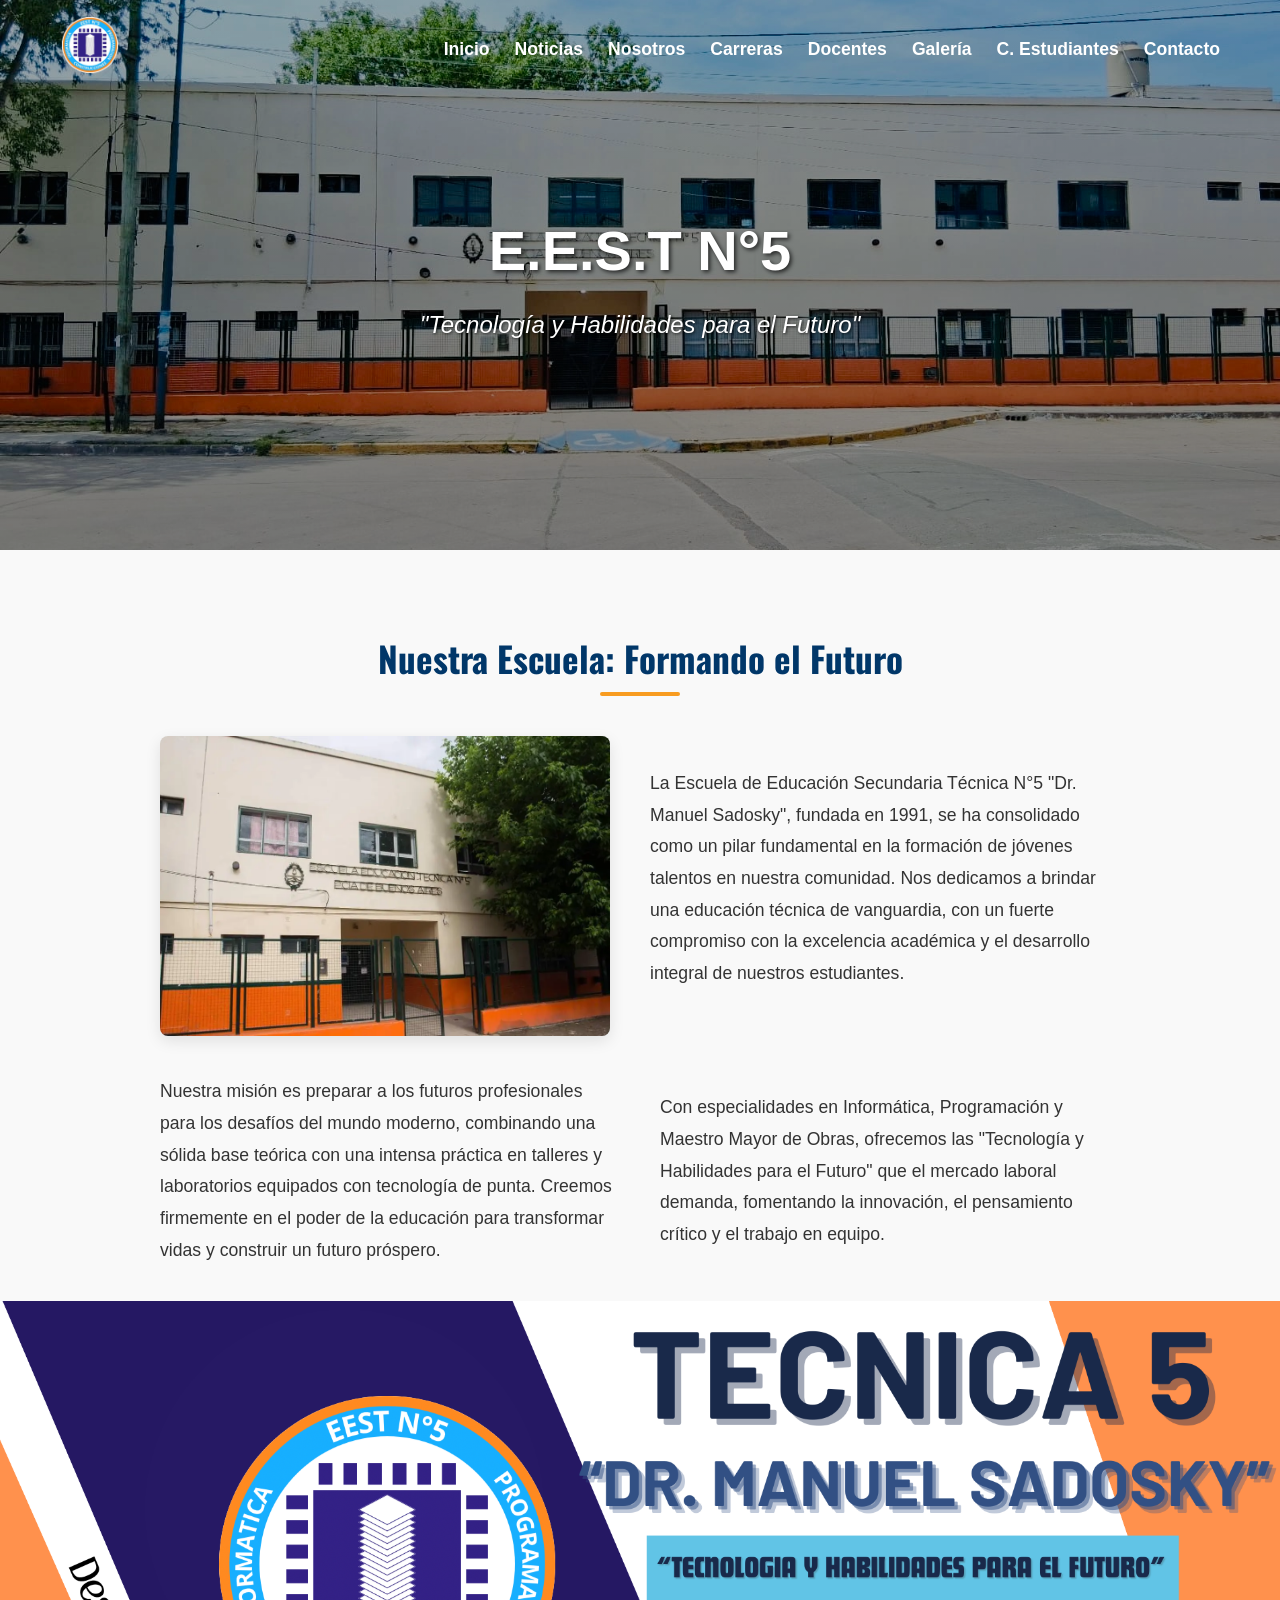
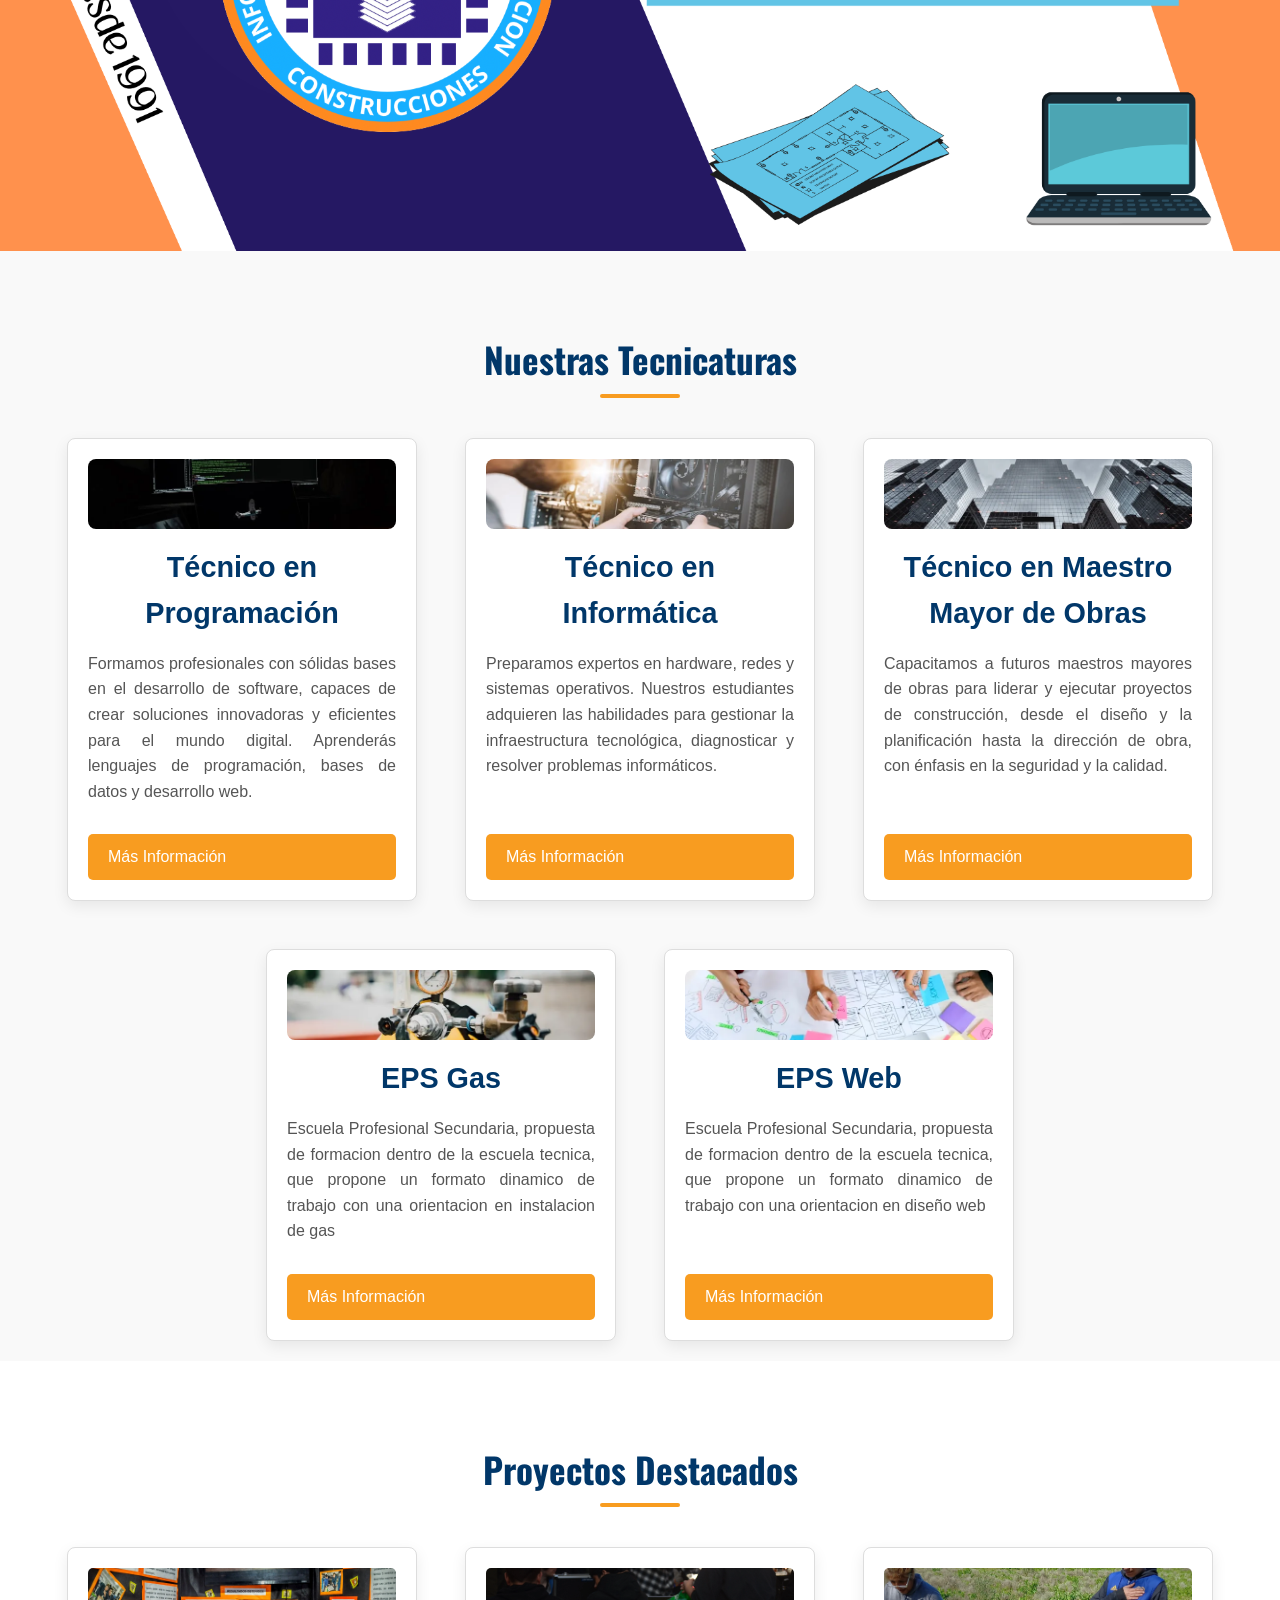
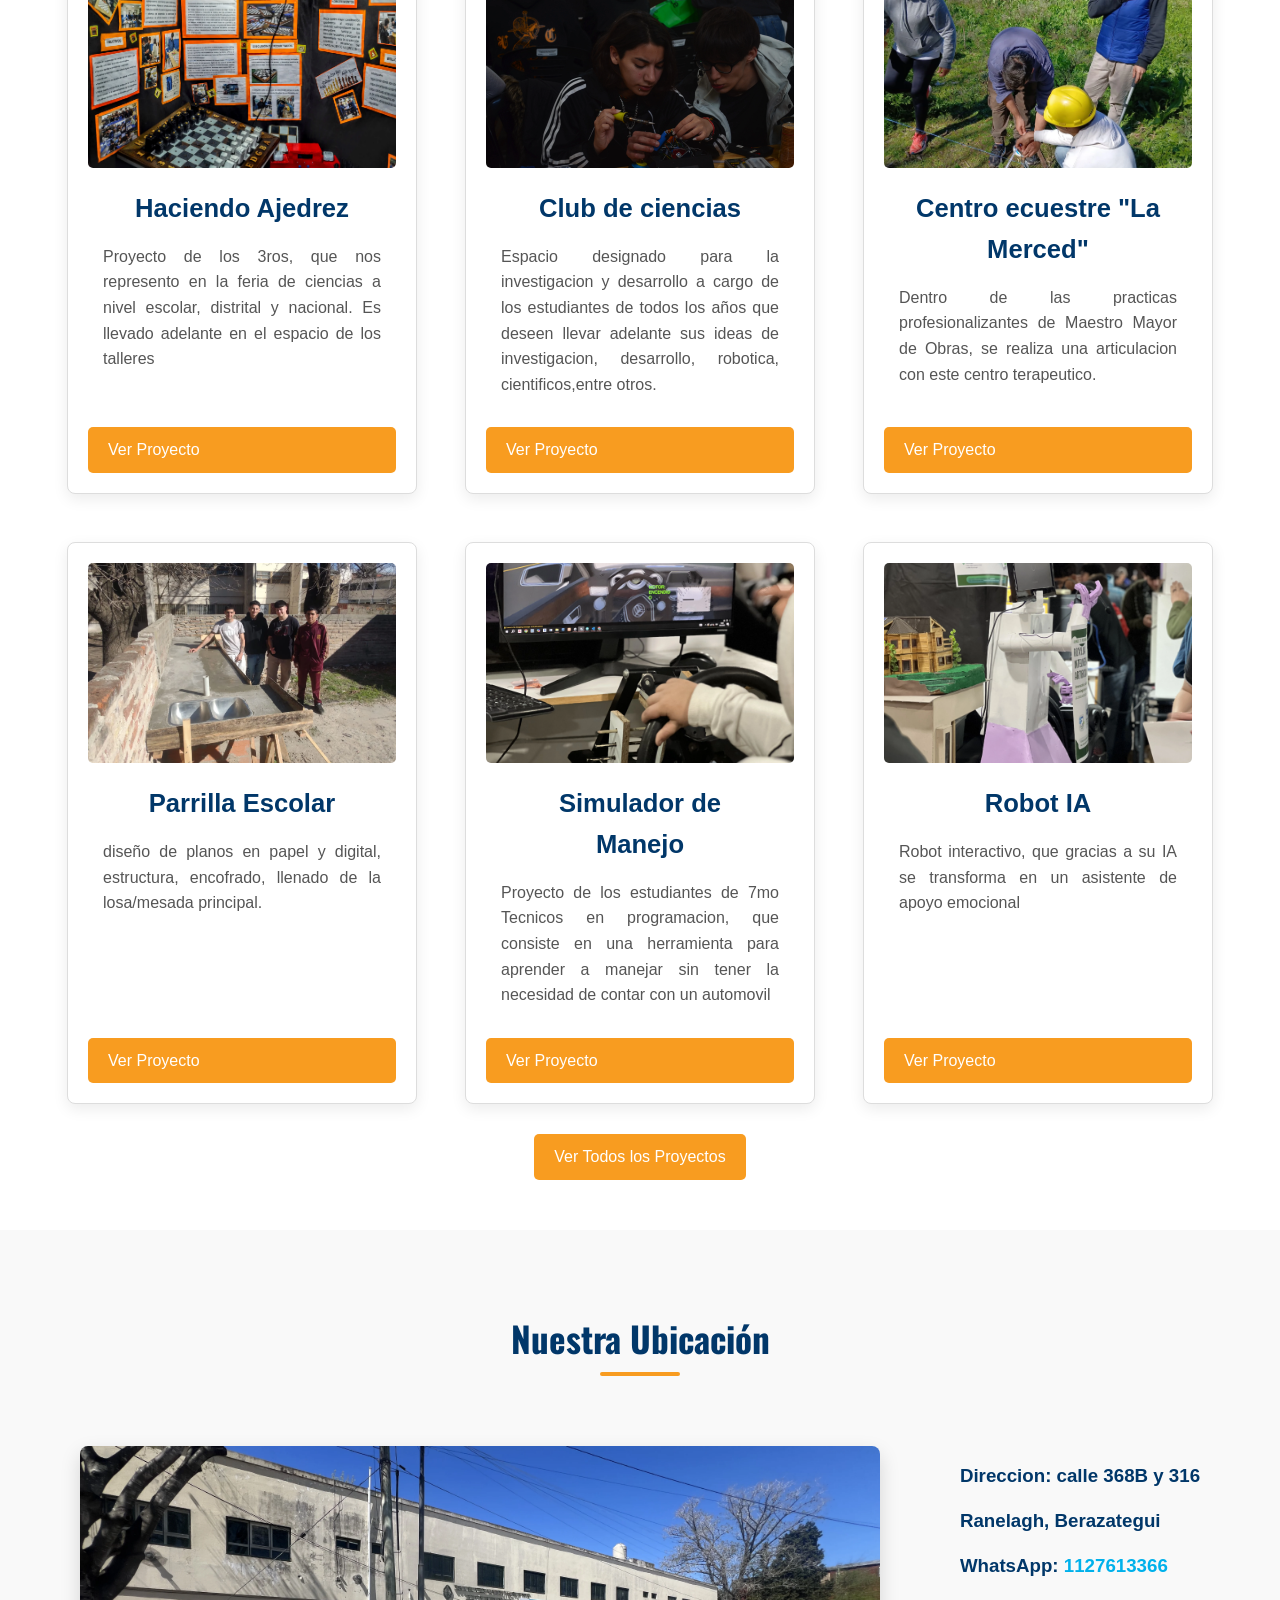
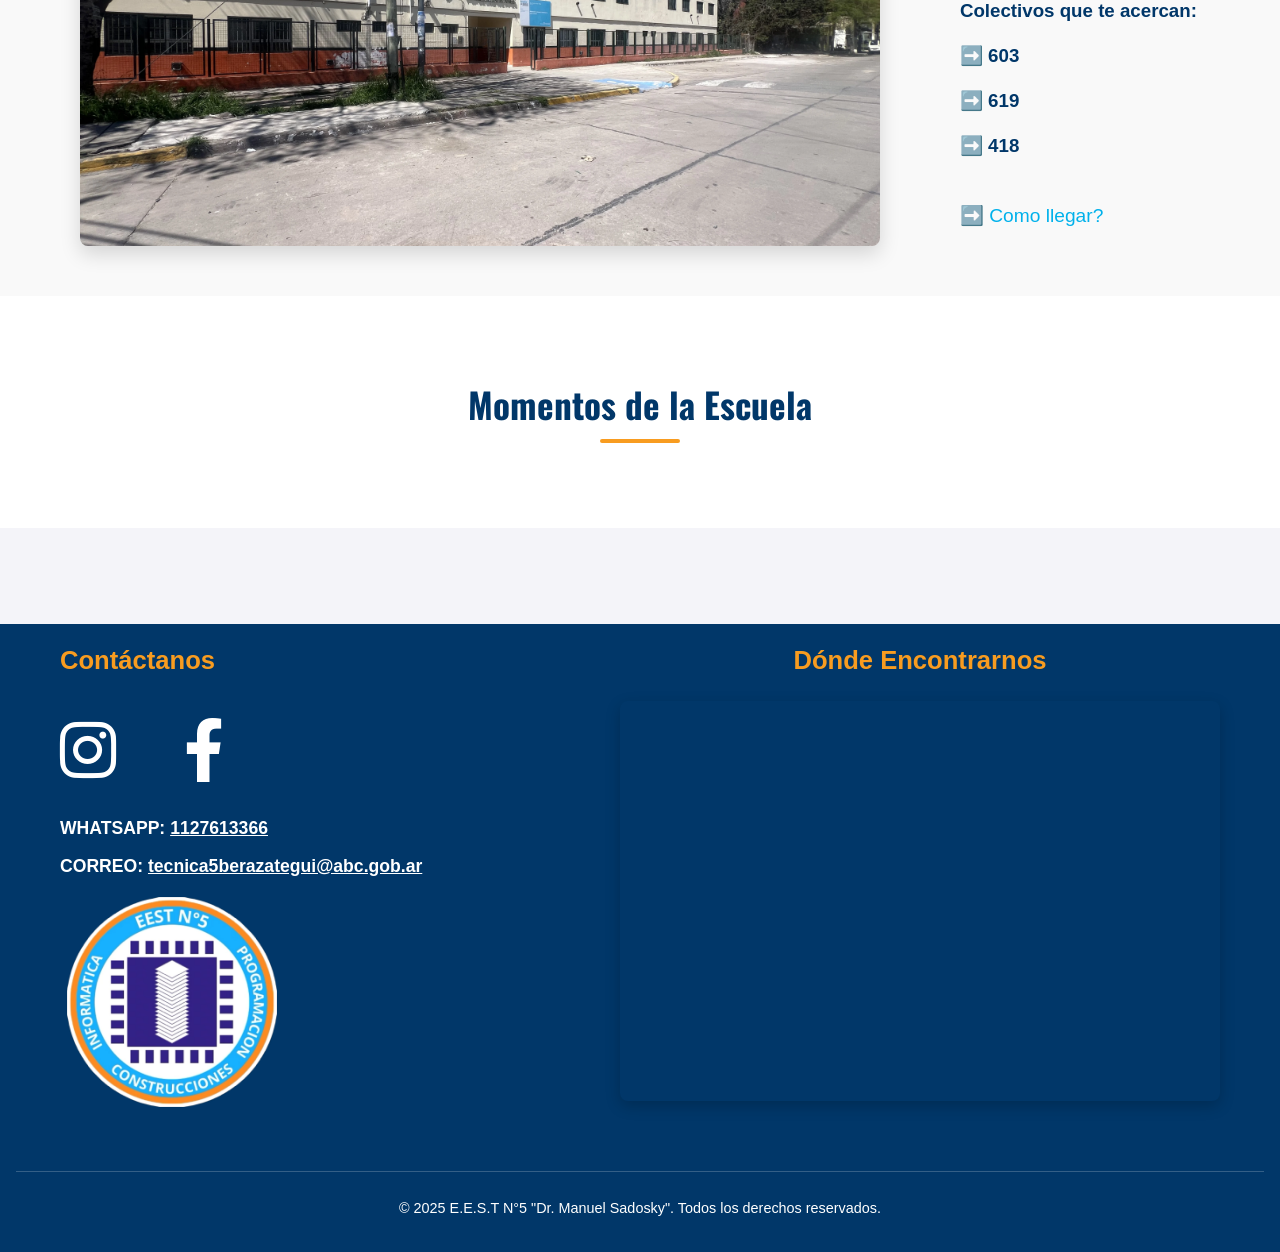
==== commit 95ddbf14: "corrige nombre" ====
--- a/index.html
+++ b/index.html
@@ -3,7 +3,7 @@
 <head>
     <meta charset="UTF-8">
     <meta name="viewport" content="width=device-width, initial-scale=1.0">
-    <title>E.E.S.T N°5 "Dr. Manuel Sadosky"</title>
+    <title>E.E.S.T N°5"</title>
     <link rel="stylesheet" href="./css/estilos.css">
     <link rel="stylesheet" href="./css/estilosnoticias.css">
     <link rel="stylesheet" href="https://cdnjs.cloudflare.com/ajax/libs/font-awesome/6.0.0-beta3/css/all.min.css">
@@ -16,7 +16,7 @@
     <div class="navbar-container">
         <div class="navbar-content">
             <a href="index.html" class="logo">
-                <img src="images/LOGO2.webp" alt="Logo EEST N°5 Dr. Manuel Sadosky">
+                <img src="images/LOGO2.webp" alt="Logo EEST N°5">
             </a>
             <nav>
                 <ul>
@@ -38,7 +38,7 @@
         </div>
     </div>
     <div class="hero-text">
-        <h1>E.E.S.T N°5 "Dr. Manuel Sadosky"</h1>
+        <h1>E.E.S.T N°5</h1>
         <p>"Tecnología y Habilidades para el Futuro"</p>
     </div>
 </header>
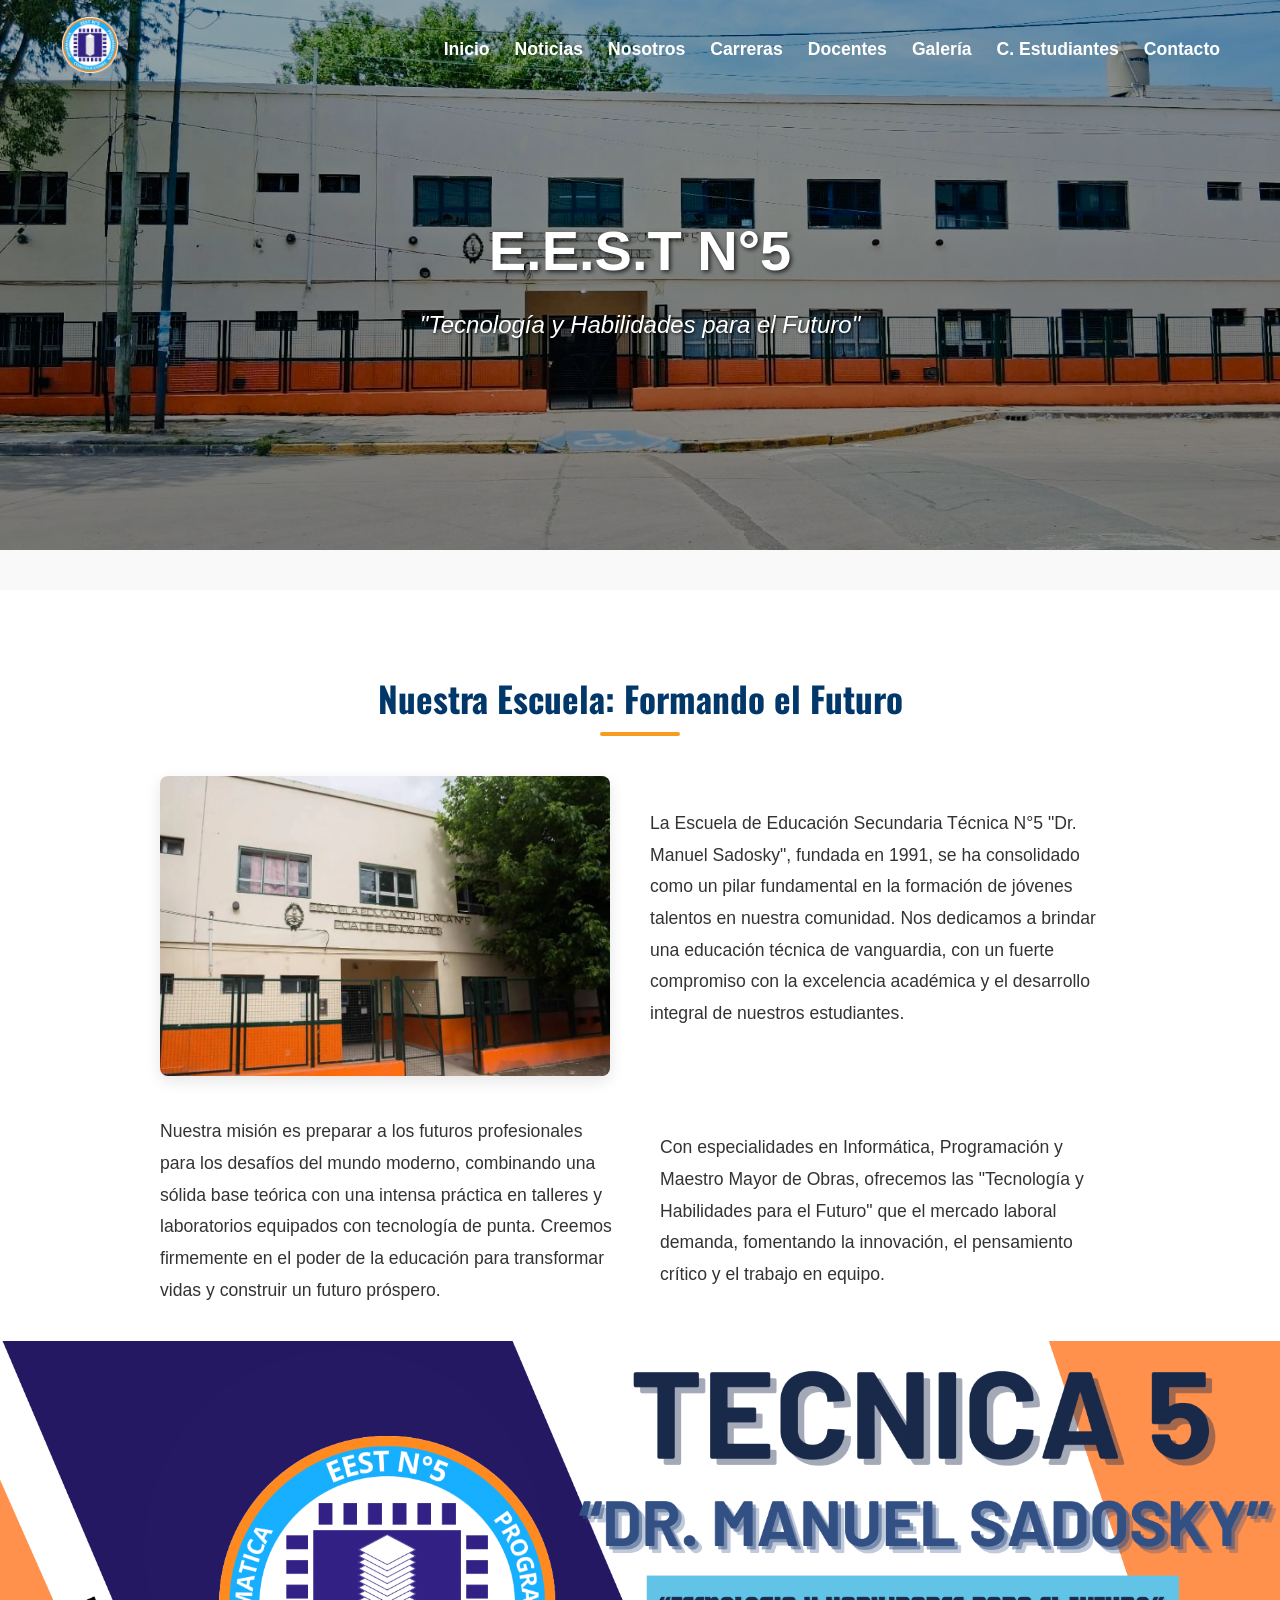
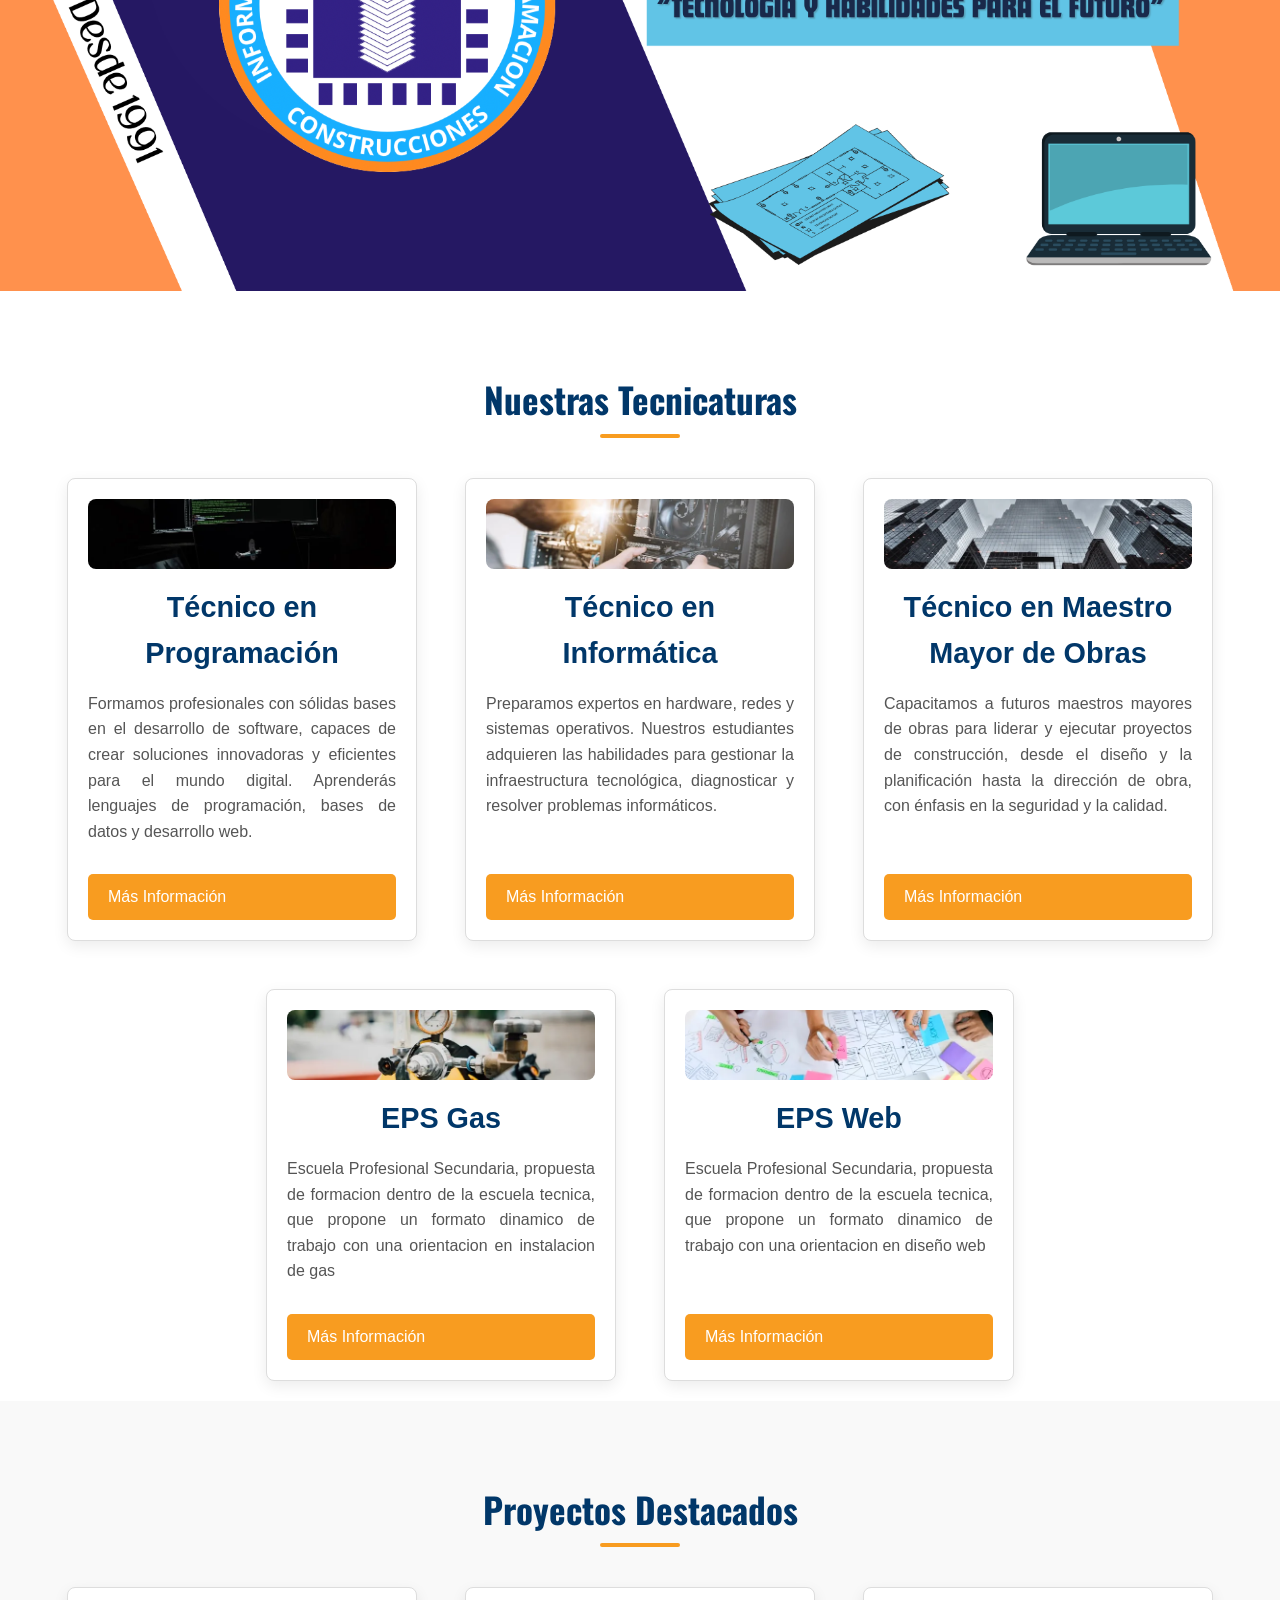
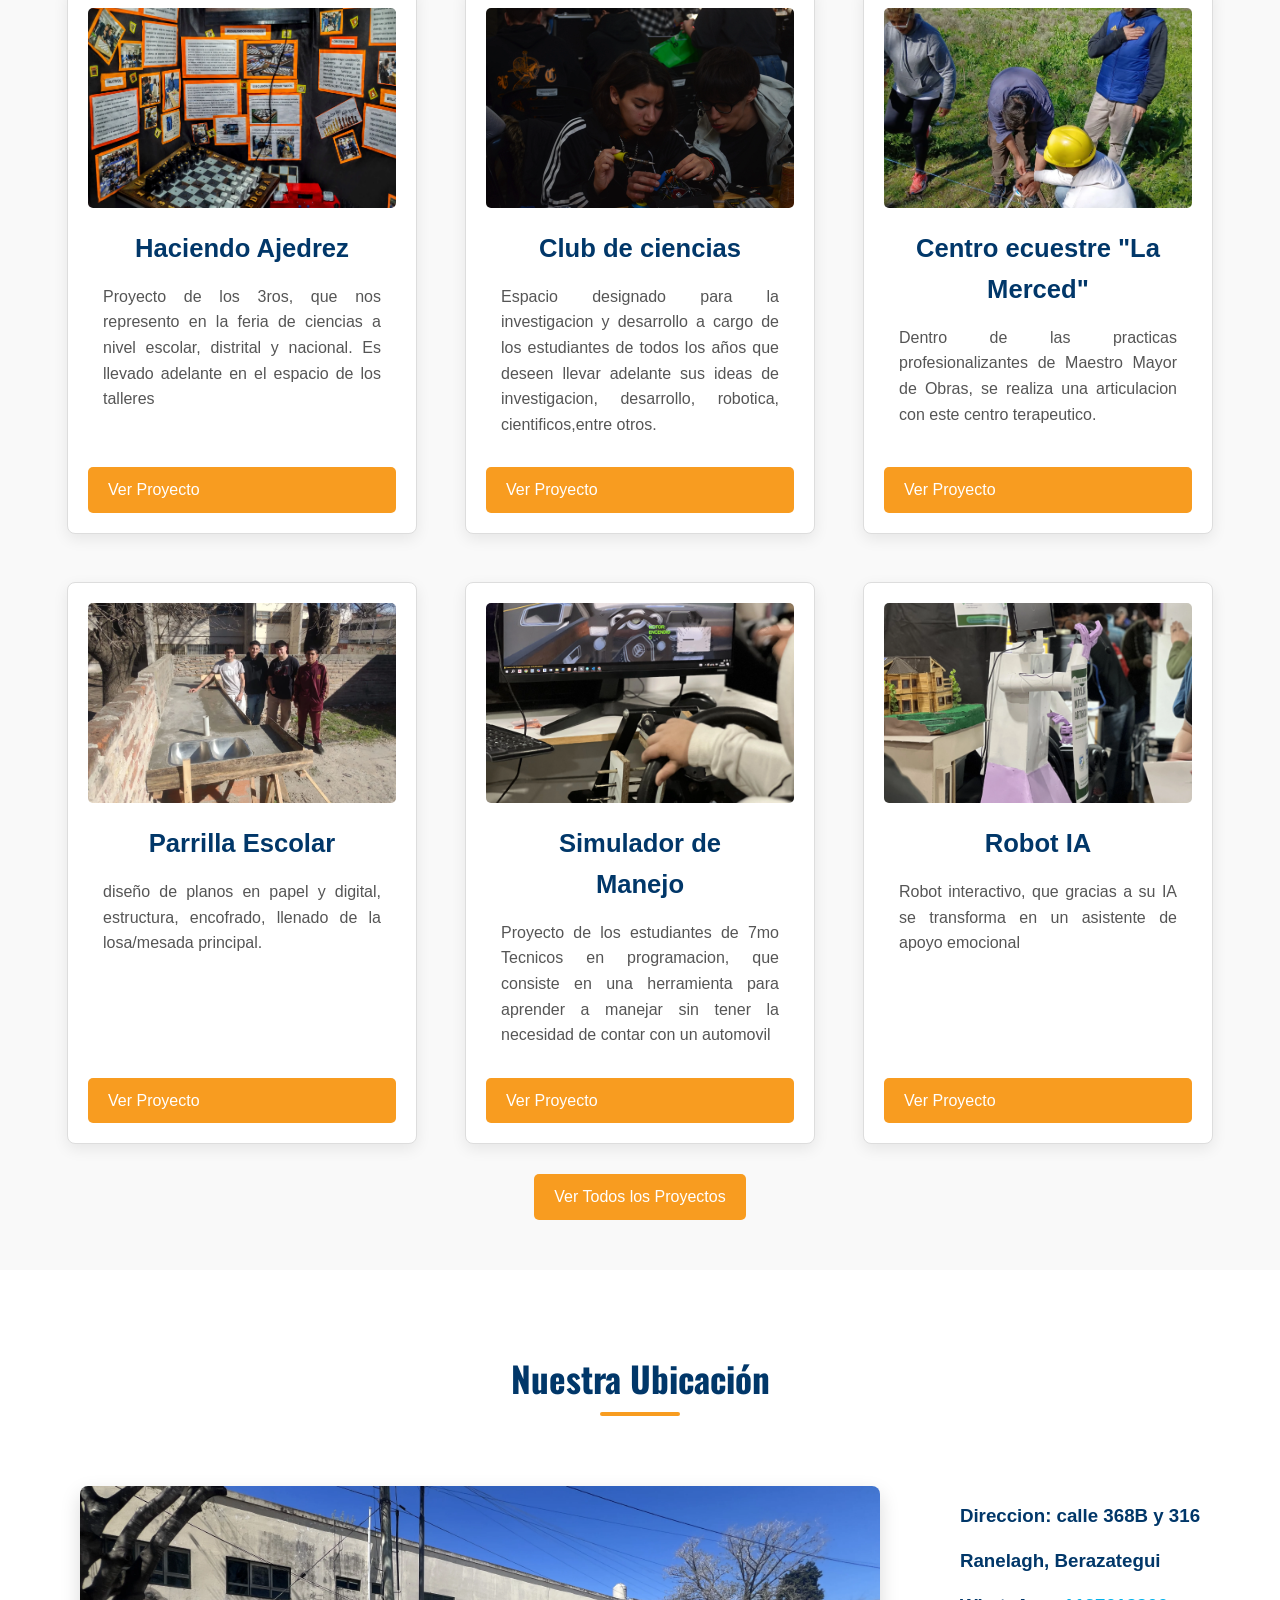
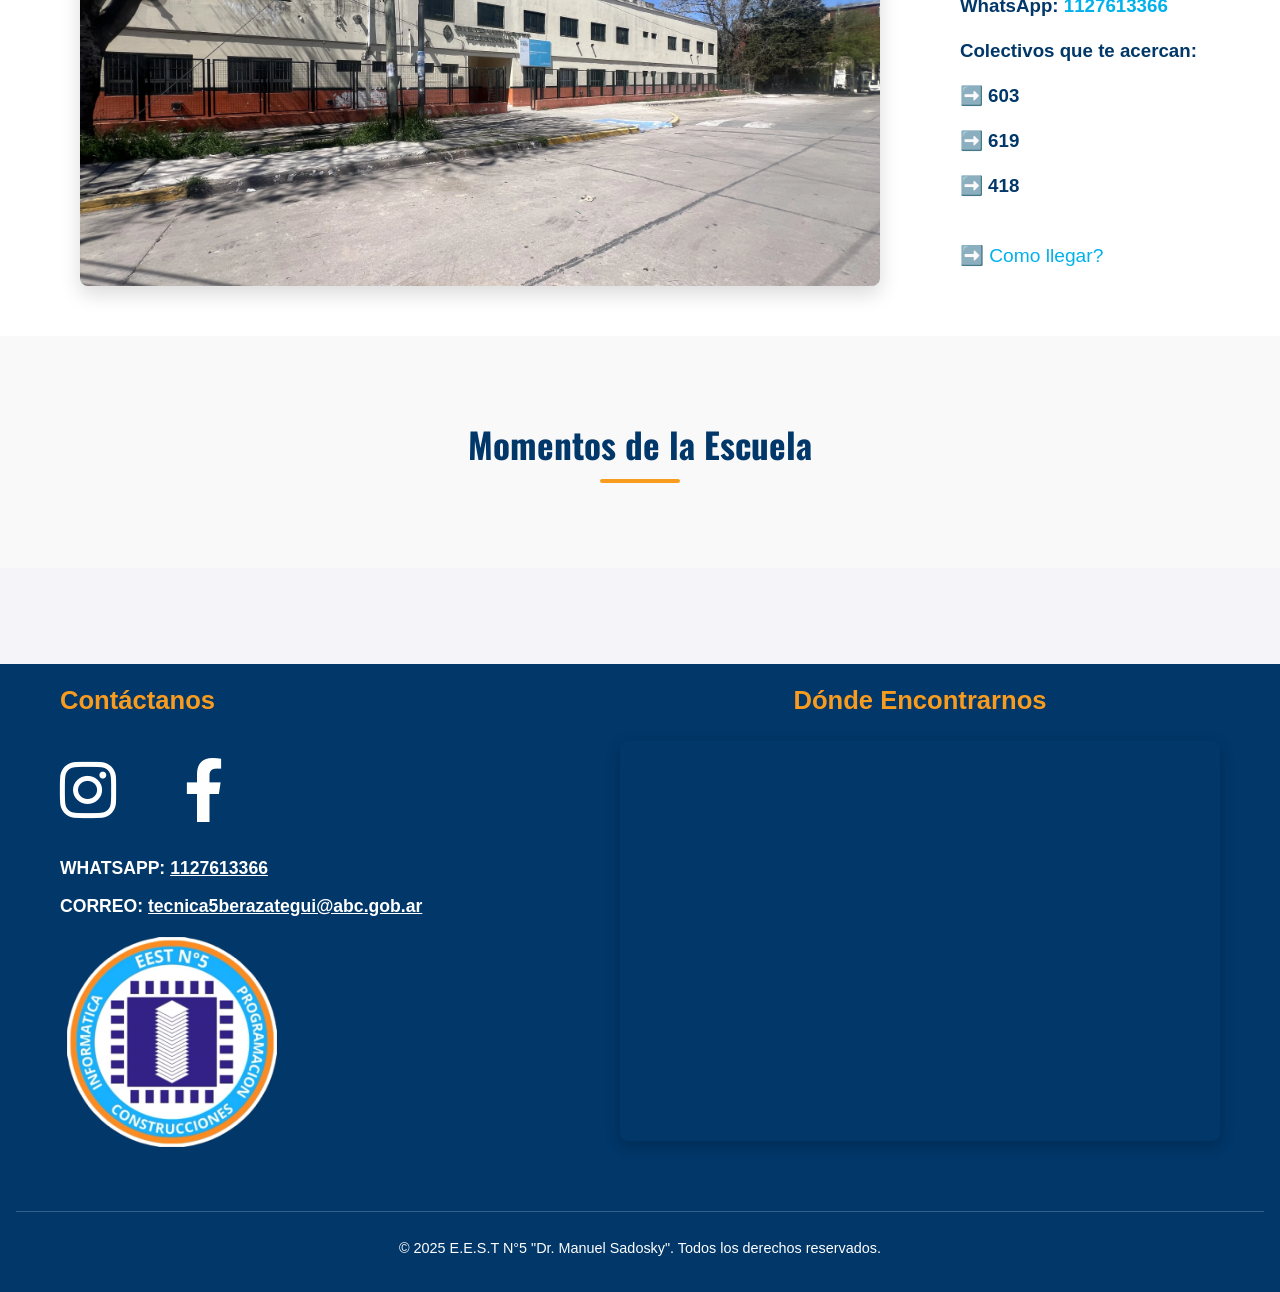
==== commit 9fa2e15d: "agrega seccion muestra" ====
--- a/index.html
+++ b/index.html
@@ -9,14 +9,13 @@
     <link rel="stylesheet" href="https://cdnjs.cloudflare.com/ajax/libs/font-awesome/6.0.0-beta3/css/all.min.css">
     <script src="https://www.gstatic.com/firebasejs/8.10.0/firebase-app.js"></script>
     <script src="https://www.gstatic.com/firebasejs/8.10.0/firebase-firestore.js"></script>
-
 </head>
 <body>
    <header>
     <div class="navbar-container">
         <div class="navbar-content">
             <a href="index.html" class="logo">
-                <img src="images/LOGO2.webp" alt="Logo EEST N°5">
+                <img src="./LOGO2.webp" alt="Logo EEST N°5">
             </a>
             <nav>
                 <ul>
@@ -43,7 +42,12 @@
     </div>
 </header>
     <main>
-
+<section id="muestra">
+    <div class="muestranual">
+        <!-- <img src="./escritorio.webp" alt="foto invitacion a la muestra"> -->
+    </div>
+
+</section>
         <!-- <section id="noticias">
              <div id="noticias-container" class="main">
                  <h2>Últimas Noticias</h2>
@@ -57,7 +61,7 @@
         <section id="about-school">
             <h2>Nuestra Escuela: Formando el Futuro</h2>
             <div class="about-content">
-                <img src="images/historia.webp" alt="Entrada principal de la Escuela Técnica N°5">
+                <img src="./images/historia.webp" alt="Entrada principal de la Escuela Técnica N°5">
                 <p>La Escuela de Educación Secundaria Técnica N°5 "Dr. Manuel Sadosky", fundada en 1991, se ha consolidado como un pilar fundamental en la formación de jóvenes talentos en nuestra comunidad. Nos dedicamos a brindar una educación técnica de vanguardia, con un fuerte compromiso con la excelencia académica y el desarrollo integral de nuestros estudiantes.</p>
                 <p>Nuestra misión es preparar a los futuros profesionales para los desafíos del mundo moderno, combinando una sólida base teórica con una intensa práctica en talleres y laboratorios equipados con tecnología de punta. Creemos firmemente en el poder de la educación para transformar vidas y construir un futuro próspero.</p>
                 <p>Con especialidades en Informática, Programación y Maestro Mayor de Obras, ofrecemos las "Tecnología y Habilidades para el Futuro" que el mercado laboral demanda, fomentando la innovación, el pensamiento crítico y el trabajo en equipo.</p>
@@ -71,31 +75,31 @@
             <h2>Nuestras Tecnicaturas</h2>
             <div class="tecnicaturas-container">
                 <article class="tecnicatura-card">
-                    <img src="/images/programacion.webp" alt="">
+                    <img src="./images/programacion.webp" alt="">
                     <h3>Técnico en Programación</h3>
                     <p>Formamos profesionales con sólidas bases en el desarrollo de software, capaces de crear soluciones innovadoras y eficientes para el mundo digital. Aprenderás lenguajes de programación, bases de datos y desarrollo web.</p>
                     <a href="#" class="button">Más Información</a>
                 </article>
                 <article class="tecnicatura-card">
-                    <img src="/images/informatica.webp" alt="">
+                    <img src="./images/informatica.webp" alt="">
                     <h3>Técnico en Informática</h3>
                     <p>Preparamos expertos en hardware, redes y sistemas operativos. Nuestros estudiantes adquieren las habilidades para gestionar la infraestructura tecnológica, diagnosticar y resolver problemas informáticos.</p>
                     <a href="#" class="button">Más Información</a>
                 </article>
                 <article class="tecnicatura-card">
-                    <img src="/images/mmo.webp" alt="">
+                    <img src="./images/mmo.webp" alt="">
                     <h3>Técnico en Maestro Mayor de Obras</h3>
                     <p>Capacitamos a futuros maestros mayores de obras para liderar y ejecutar proyectos de construcción, desde el diseño y la planificación hasta la dirección de obra, con énfasis en la seguridad y la calidad.</p>
                     <a href="#" class="button">Más Información</a>
                 </article>
                 <article class="tecnicatura-card">
-                    <img src="/images/gas.webp" alt="">
+                    <img src="./images/gas.webp" alt="">
                     <h3>EPS Gas</h3>
                     <p>Escuela Profesional Secundaria, propuesta de formacion dentro de la escuela tecnica, que propone un formato dinamico de trabajo con una orientacion en instalacion de gas</p>
                     <a href="#" class="button">Más Información</a>
                 </article>
                 <article class="tecnicatura-card">
-                    <img src="/images/web.webp" alt="">
+                    <img src="./images/web.webp" alt="">
                     <h3>EPS Web</h3>
                     <p>Escuela Profesional Secundaria, propuesta de formacion dentro de la escuela tecnica, que propone un formato dinamico de trabajo con una orientacion en diseño web</p>
                     <a href="#" class="button">Más Información</a>
@@ -107,38 +111,38 @@
             <h2>Proyectos Destacados</h2>
             <div class="projects-container">
                 <article class="project-card">
-                    <img src="images/haciendoajedrez.webp" alt="Imagen del Proyecto 1">
+                    <img src="./images/haciendoajedrez.webp" alt="Imagen del Proyecto 1">
                     <h3>Haciendo Ajedrez</h3>
                     <p>Proyecto de los 3ros, que nos represento en la feria de ciencias a nivel escolar, distrital y nacional. Es llevado adelante en el espacio de los talleres</p>
                     <a href="#" class="button">Ver Proyecto</a>
                 </article>
                 <article class="project-card">
-                    <img src="images/clubciencias.webp" alt="Imagen del Proyecto 2">
+                    <img src="./images/clubciencias.webp" alt="Imagen del Proyecto 2">
                     <h3>Club de ciencias</h3>
                     <p>Espacio designado para la investigacion y desarrollo a cargo de los estudiantes de todos los años que deseen llevar adelante sus ideas de investigacion, desarrollo, robotica, cientificos,entre otros.</p>
                     <a href="#" class="button">Ver Proyecto</a>
                 </article>
                 <article class="project-card">
-                    <img src="images/acuestre.webp" alt="Imagen del Proyecto 3">
+                    <img src="./images/acuestre.webp" alt="Imagen del Proyecto 3">
                     <h3>Centro ecuestre "La Merced"</h3>
                     <p>Dentro de las practicas profesionalizantes de Maestro Mayor de Obras, se realiza una articulacion con este centro terapeutico.</p>
-                    <a href="projects.html#project3" class="button">Ver Proyecto</a>
-                </article>
-
-                <article class="project-card">
-                    <img src="images/parrilla.webp" alt="Imagen del Proyecto 3">
+                    <a href="./projects.html#project3" class="button">Ver Proyecto</a>
+                </article>
+
+                <article class="project-card">
+                    <img src="./images/parrilla.webp" alt="Imagen del Proyecto 3">
                     <h3>Parrilla Escolar</h3>
                     <p>diseño de planos en papel y digital, estructura, encofrado, llenado de la losa/mesada principal.</p>
                     <a href="#" class="button">Ver Proyecto</a>
                 </article>
                 <article class="project-card">
-                    <img src="images/simuladormanejo.webp" alt="Imagen del Proyecto 3">
+                    <img src="./images/simuladormanejo.webp" alt="Imagen del Proyecto 3">
                     <h3>Simulador de Manejo </h3>
                     <p>Proyecto de los estudiantes de 7mo Tecnicos en programacion, que consiste en una herramienta para aprender a manejar sin tener la necesidad de contar con un automovil</p>
                     <a href="#" class="button">Ver Proyecto</a>
                 </article>
                 <article class="project-card">
-                    <img src="images/roxy.webp" alt="Imagen del Proyecto 3">
+                    <img src="./images/roxy.webp" alt="Imagen del Proyecto 3">
                     <h3>Robot IA  </h3>
                     <p>Robot interactivo, que gracias a su IA se transforma en un asistente de apoyo emocional</p>
                     <a href="#" class="button">Ver Proyecto</a>
@@ -150,7 +154,7 @@
         <section id="location-preview">
             <h2>Nuestra Ubicación</h2>
             <div class="ubicacion">
-                <img src="images/frentescuela.webp" alt="Vista panorámica de la Escuela Técnica N°5">
+                <img src="./images/frentescuela.webp" alt="Vista panorámica de la Escuela Técnica N°5">
                 <div class="direccion">
                     <h3>Direccion: calle 368B y 316</h3>
                     <h3>Ranelagh, Berazategui</h3>
@@ -280,7 +284,7 @@
                 </div>
                 <p>WHATSAPP: <a href="https://wa.me/1527613366" target="_blank">1127613366</a></p>
                 <p>CORREO: <a href="mailto:tecnica5berazategui@abc.gob.ar">tecnica5berazategui@abc.gob.ar</a></p>
-                <img src="images/LOGO2.webp" alt="">
+                <img src="./images/LOGO2.webp" alt="">
             </div>
             <div class="map-container">
                 <h4>Dónde Encontrarnos</h4>
--- a/css/estilos.css
+++ b/css/estilos.css
@@ -104,7 +104,7 @@
 header {
     width: 100%;
     min-height: 550px;
-    background: linear-gradient(rgba(0, 0, 0, 0.317), rgba(0, 0, 0, 0.427)), url('/images/fotonueva.webp') no-repeat center center/cover;
+    background: linear-gradient(rgba(0, 0, 0, 0.317), rgba(0, 0, 0, 0.427)), url('../images/fotonueva.webp') no-repeat center center/cover;
     display: flex;  
     flex-direction: column;
     justify-content: center;
@@ -273,7 +273,7 @@
     width: 100vw;
     height: 550px;
     background-color:#261964;
-    background-image: url(/images/banner2.webp);
+    background-image: url(../images/banner2.webp);
     background-size: cover;
     background-repeat: no-repeat;
     background-position: top;
@@ -589,7 +589,7 @@
 @media (max-width: 768px) {
     #hero-banner {
     /* ¡Cambia la imagen aquí! */
-    background-image: url(/images/BANNERLOGO.webp); 
+    background-image: url(../images/BANNERLOGO.webp); 
     
   }
    
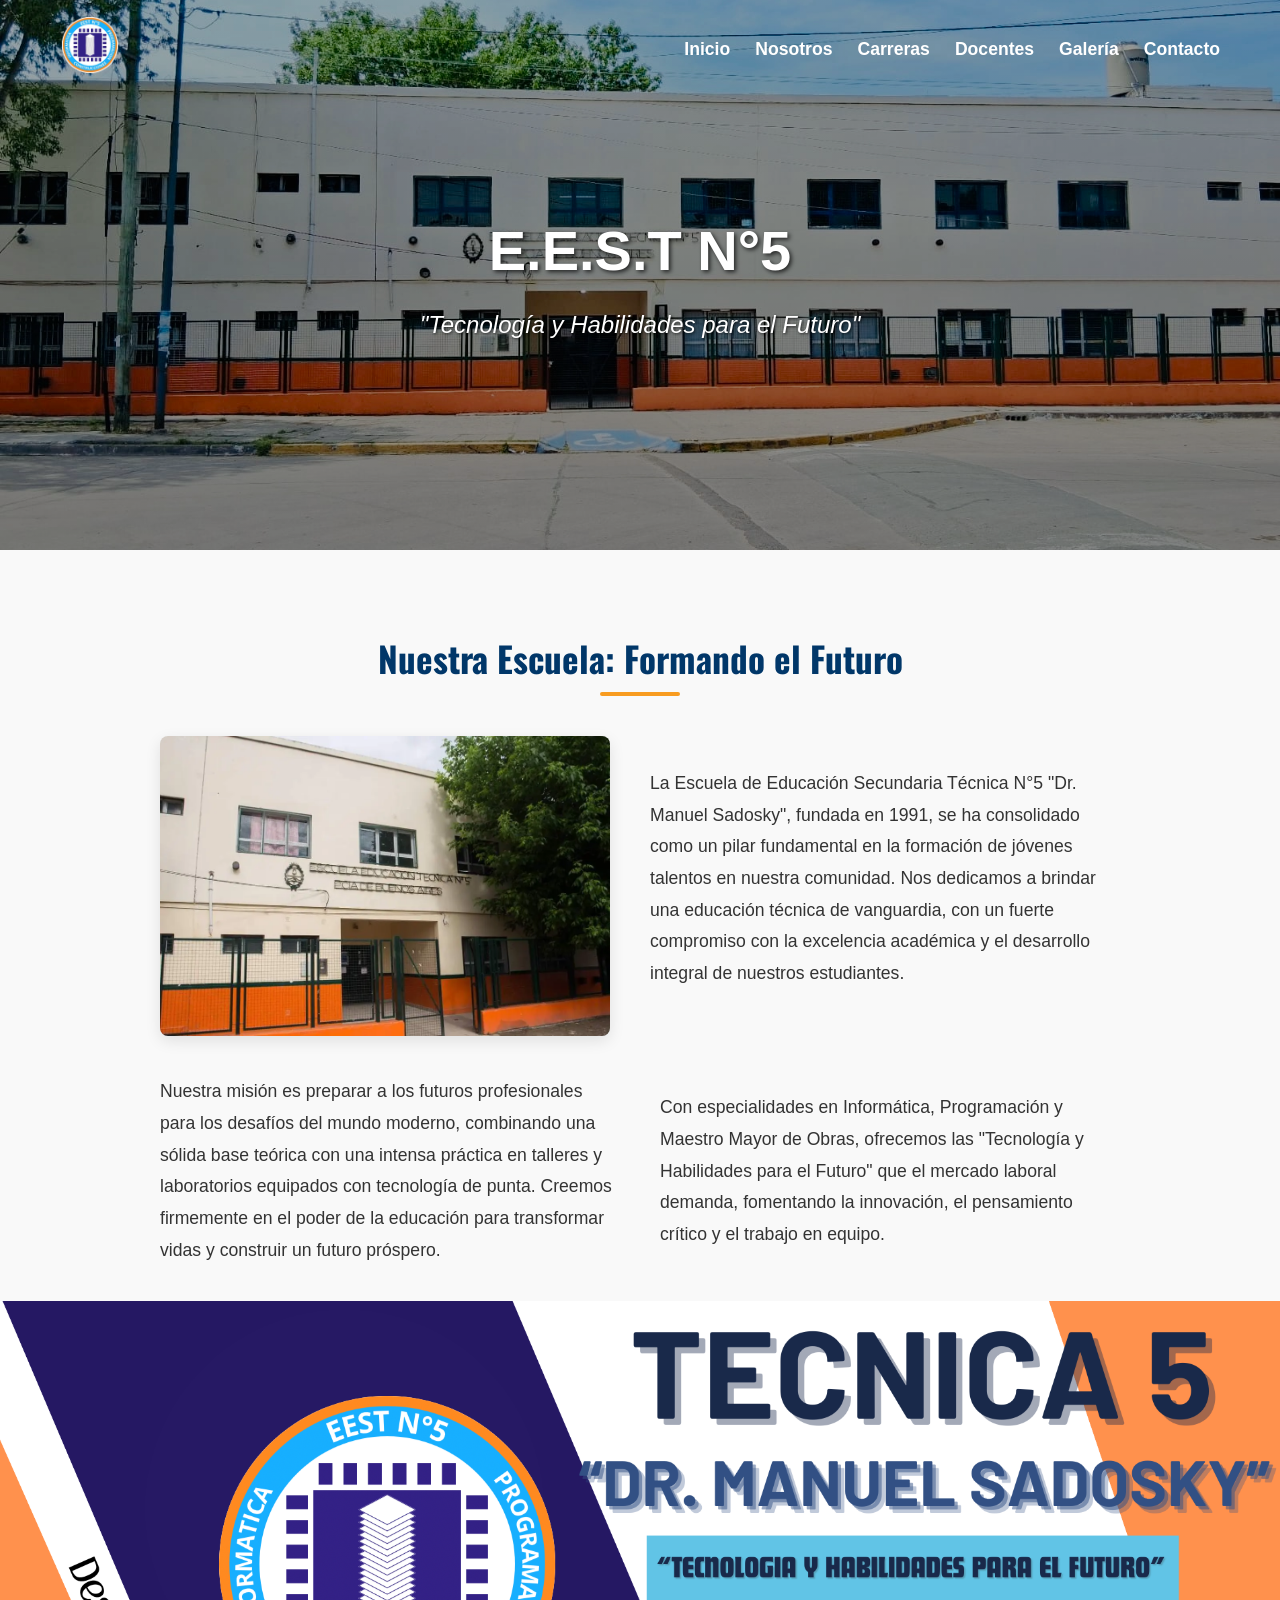
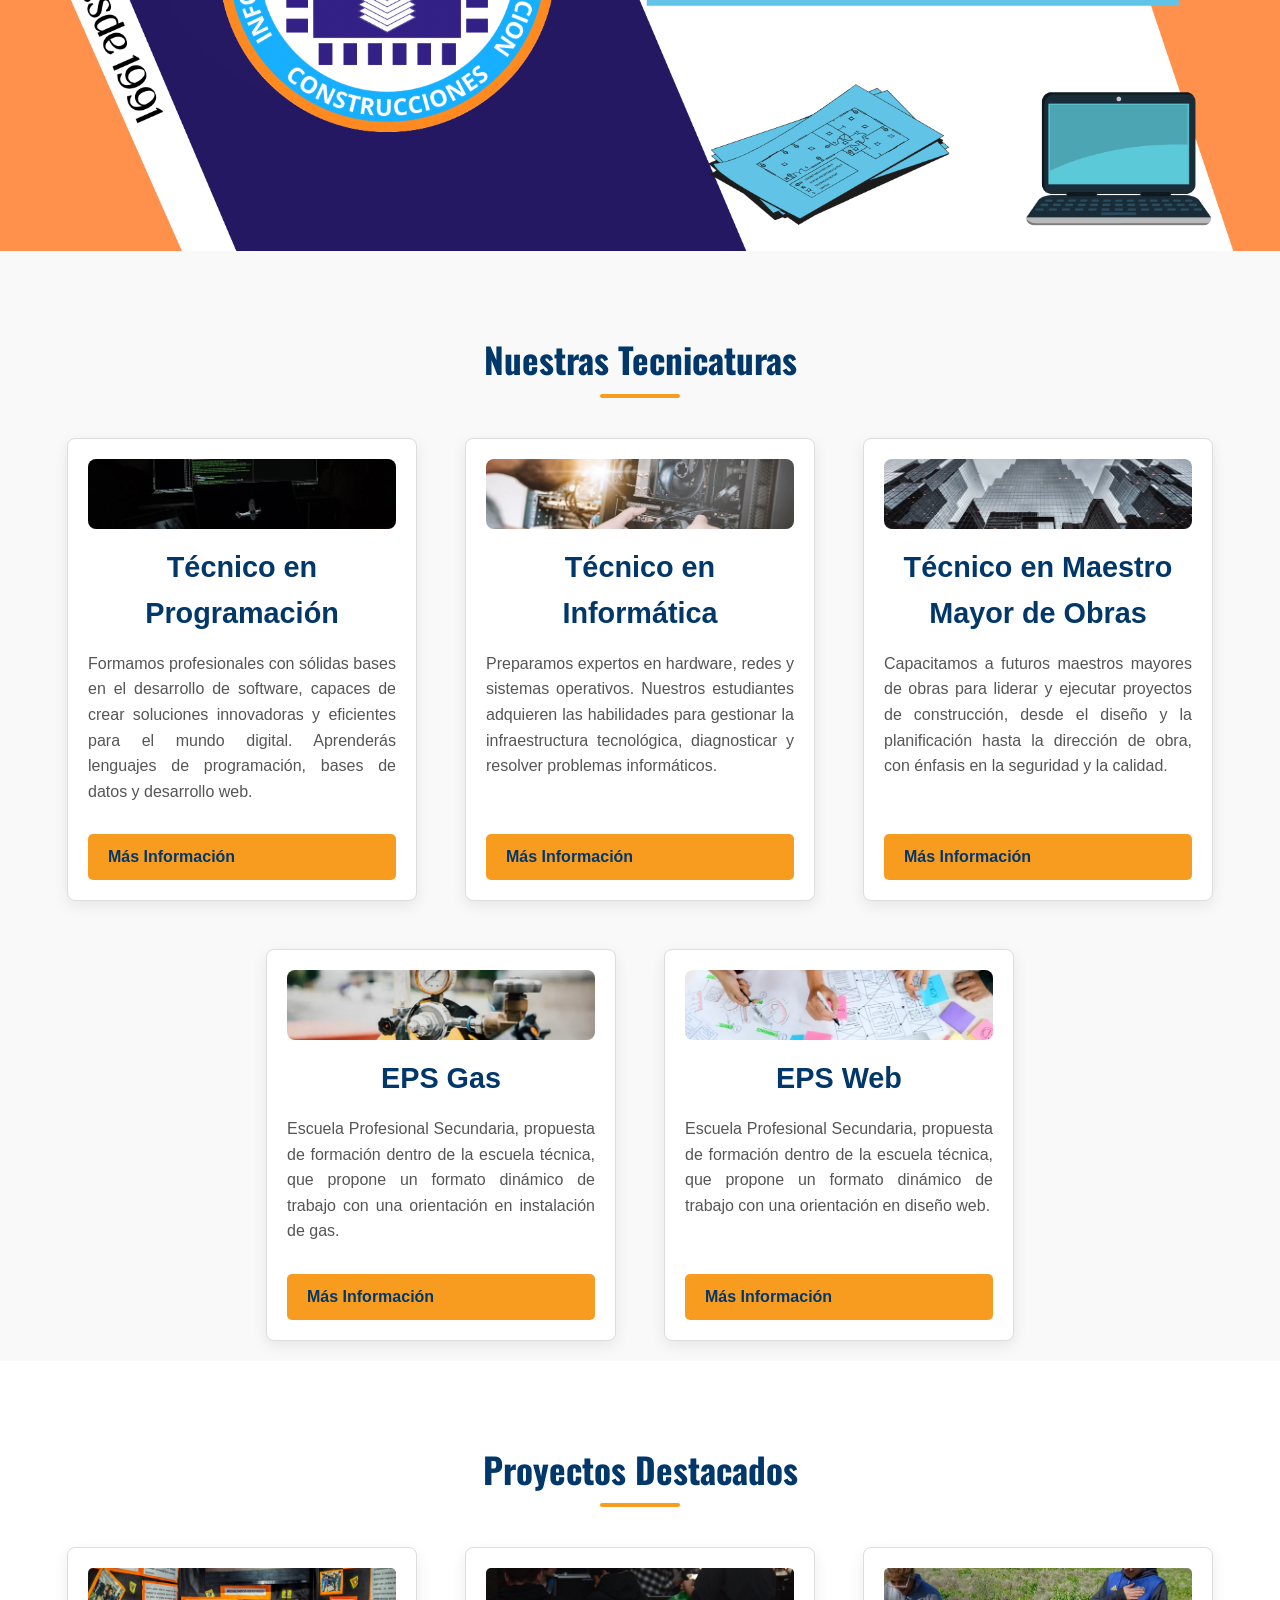
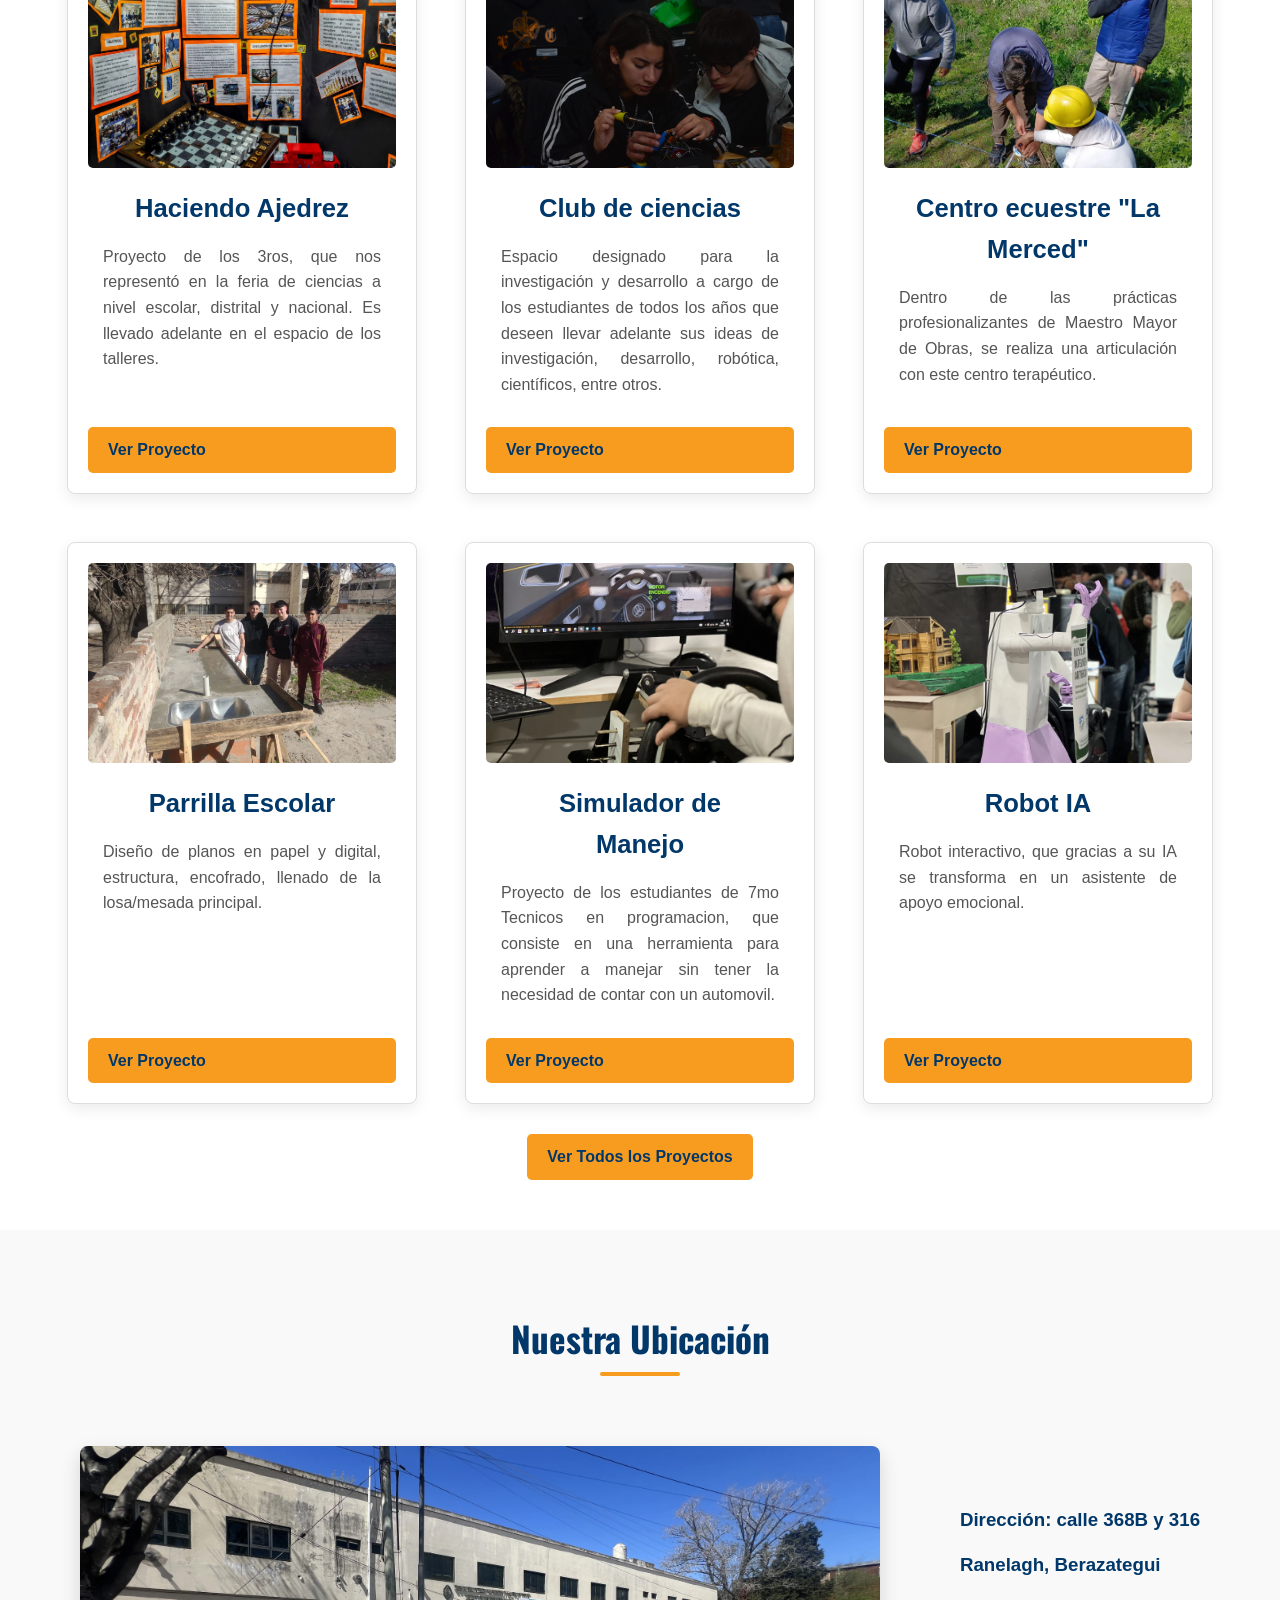
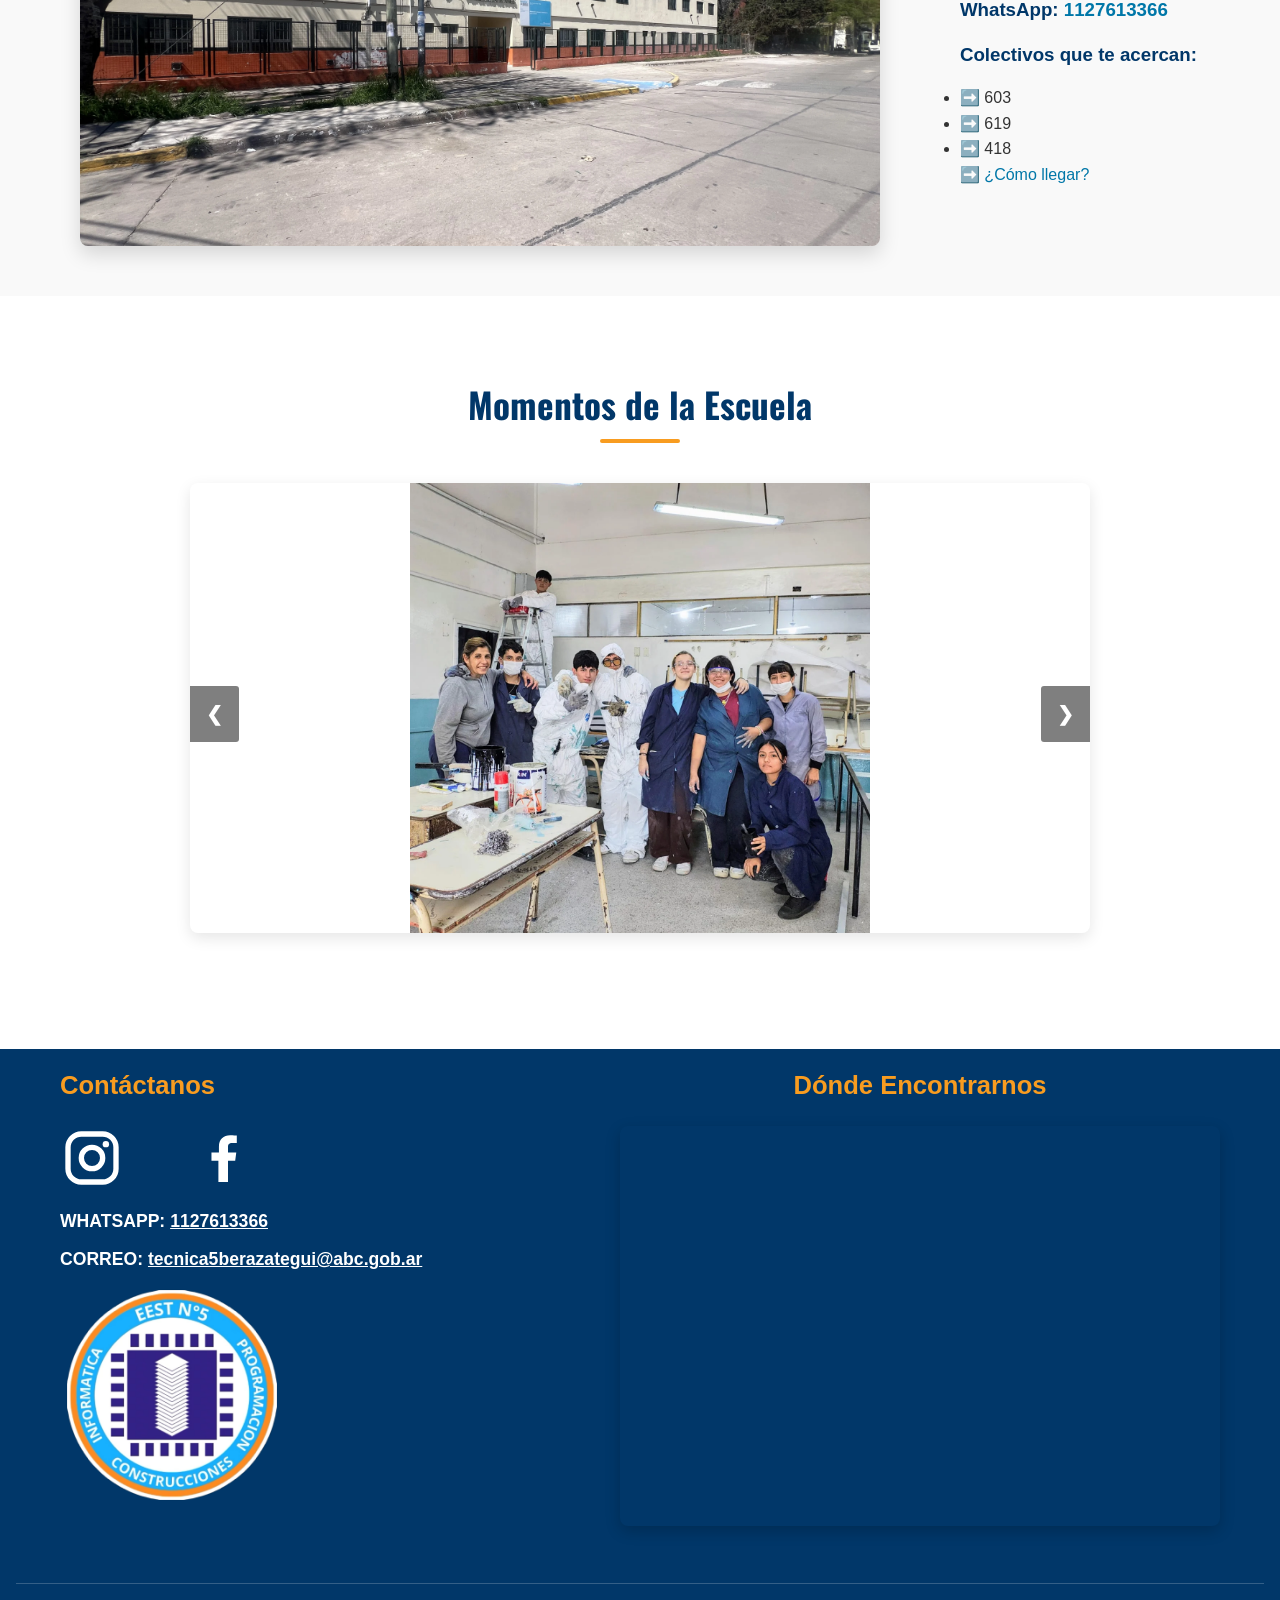
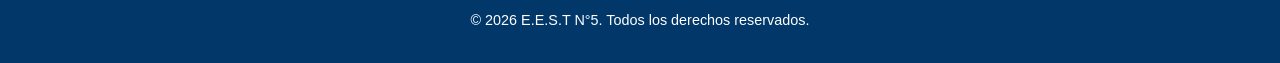
==== commit 45f5e7f6: "crea nuevo index" ====
--- a/index.html
+++ b/index.html
@@ -1,299 +1,312 @@
-<!DOCTYPE html>
-<html lang="es">
-<head>
-    <meta charset="UTF-8">
-    <meta name="viewport" content="width=device-width, initial-scale=1.0">
-    <title>E.E.S.T N°5"</title>
-    <link rel="stylesheet" href="./css/estilos.css">
-    <link rel="stylesheet" href="./css/estilosnoticias.css">
-    <link rel="stylesheet" href="https://cdnjs.cloudflare.com/ajax/libs/font-awesome/6.0.0-beta3/css/all.min.css">
-    <script src="https://www.gstatic.com/firebasejs/8.10.0/firebase-app.js"></script>
-    <script src="https://www.gstatic.com/firebasejs/8.10.0/firebase-firestore.js"></script>
-</head>
-<body>
-   <header>
-    <div class="navbar-container">
-        <div class="navbar-content">
-            <a href="index.html" class="logo">
-                <img src="./LOGO2.webp" alt="Logo EEST N°5">
-            </a>
-            <nav>
-                <ul>
-                    <li><a href="#">Inicio</a></li>
-                    <li><a href="#noticias">Noticias</a></li>
-                    <li><a href="#about-school">Nosotros</a></li>
-                    <li><a href="#tecnicaturas">Carreras</a></li>
-                    <li><a href="https://proyectos.tecnica5berazategui.com/" target="_blank">Docentes</a></li>
-                    <li><a href="https://marcelo.tecnica5berazategui.com">Galería</a></li>
-                    <li><a href="#centro">C. Estudiantes</a></li>
-                    <li><a href="#contact-info">Contacto</a></li>
-                </ul>
-                <div class="burger">
-                    <div class="line1"></div>
-                    <div class="line2"></div>
-                    <div class="line3"></div>
-                </div>
-            </nav>
-        </div>
-    </div>
-    <div class="hero-text">
-        <h1>E.E.S.T N°5</h1>
-        <p>"Tecnología y Habilidades para el Futuro"</p>
-    </div>
-</header>
-    <main>
-<section id="muestra">
-    <div class="muestranual">
-        <!-- <img src="./escritorio.webp" alt="foto invitacion a la muestra"> -->
-    </div>
-
-</section>
-        <!-- <section id="noticias">
-             <div id="noticias-container" class="main">
-                 <h2>Últimas Noticias</h2>
-             <p id="cargando-mensaje">Cargando las últimas noticias...</p>
-             </div>
-                <div id="ver-mas-container">
-                  <a href="archivo.html" class="boton-archivo">Ver Todas las Noticias</a>
-                </div>
-        </section> -->
-
-        <section id="about-school">
-            <h2>Nuestra Escuela: Formando el Futuro</h2>
-            <div class="about-content">
-                <img src="./images/historia.webp" alt="Entrada principal de la Escuela Técnica N°5">
-                <p>La Escuela de Educación Secundaria Técnica N°5 "Dr. Manuel Sadosky", fundada en 1991, se ha consolidado como un pilar fundamental en la formación de jóvenes talentos en nuestra comunidad. Nos dedicamos a brindar una educación técnica de vanguardia, con un fuerte compromiso con la excelencia académica y el desarrollo integral de nuestros estudiantes.</p>
-                <p>Nuestra misión es preparar a los futuros profesionales para los desafíos del mundo moderno, combinando una sólida base teórica con una intensa práctica en talleres y laboratorios equipados con tecnología de punta. Creemos firmemente en el poder de la educación para transformar vidas y construir un futuro próspero.</p>
-                <p>Con especialidades en Informática, Programación y Maestro Mayor de Obras, ofrecemos las "Tecnología y Habilidades para el Futuro" que el mercado laboral demanda, fomentando la innovación, el pensamiento crítico y el trabajo en equipo.</p>
-            </div>
-        </section>
-
-         <section id="hero-banner">
-        </section>
-
-        <section id="tecnicaturas">
-            <h2>Nuestras Tecnicaturas</h2>
-            <div class="tecnicaturas-container">
-                <article class="tecnicatura-card">
-                    <img src="./images/programacion.webp" alt="">
-                    <h3>Técnico en Programación</h3>
-                    <p>Formamos profesionales con sólidas bases en el desarrollo de software, capaces de crear soluciones innovadoras y eficientes para el mundo digital. Aprenderás lenguajes de programación, bases de datos y desarrollo web.</p>
-                    <a href="#" class="button">Más Información</a>
-                </article>
-                <article class="tecnicatura-card">
-                    <img src="./images/informatica.webp" alt="">
-                    <h3>Técnico en Informática</h3>
-                    <p>Preparamos expertos en hardware, redes y sistemas operativos. Nuestros estudiantes adquieren las habilidades para gestionar la infraestructura tecnológica, diagnosticar y resolver problemas informáticos.</p>
-                    <a href="#" class="button">Más Información</a>
-                </article>
-                <article class="tecnicatura-card">
-                    <img src="./images/mmo.webp" alt="">
-                    <h3>Técnico en Maestro Mayor de Obras</h3>
-                    <p>Capacitamos a futuros maestros mayores de obras para liderar y ejecutar proyectos de construcción, desde el diseño y la planificación hasta la dirección de obra, con énfasis en la seguridad y la calidad.</p>
-                    <a href="#" class="button">Más Información</a>
-                </article>
-                <article class="tecnicatura-card">
-                    <img src="./images/gas.webp" alt="">
-                    <h3>EPS Gas</h3>
-                    <p>Escuela Profesional Secundaria, propuesta de formacion dentro de la escuela tecnica, que propone un formato dinamico de trabajo con una orientacion en instalacion de gas</p>
-                    <a href="#" class="button">Más Información</a>
-                </article>
-                <article class="tecnicatura-card">
-                    <img src="./images/web.webp" alt="">
-                    <h3>EPS Web</h3>
-                    <p>Escuela Profesional Secundaria, propuesta de formacion dentro de la escuela tecnica, que propone un formato dinamico de trabajo con una orientacion en diseño web</p>
-                    <a href="#" class="button">Más Información</a>
-                </article>
-            </div>
-        </section>
-
-        <section id="featured-projects">
-            <h2>Proyectos Destacados</h2>
-            <div class="projects-container">
-                <article class="project-card">
-                    <img src="./images/haciendoajedrez.webp" alt="Imagen del Proyecto 1">
-                    <h3>Haciendo Ajedrez</h3>
-                    <p>Proyecto de los 3ros, que nos represento en la feria de ciencias a nivel escolar, distrital y nacional. Es llevado adelante en el espacio de los talleres</p>
-                    <a href="#" class="button">Ver Proyecto</a>
-                </article>
-                <article class="project-card">
-                    <img src="./images/clubciencias.webp" alt="Imagen del Proyecto 2">
-                    <h3>Club de ciencias</h3>
-                    <p>Espacio designado para la investigacion y desarrollo a cargo de los estudiantes de todos los años que deseen llevar adelante sus ideas de investigacion, desarrollo, robotica, cientificos,entre otros.</p>
-                    <a href="#" class="button">Ver Proyecto</a>
-                </article>
-                <article class="project-card">
-                    <img src="./images/acuestre.webp" alt="Imagen del Proyecto 3">
-                    <h3>Centro ecuestre "La Merced"</h3>
-                    <p>Dentro de las practicas profesionalizantes de Maestro Mayor de Obras, se realiza una articulacion con este centro terapeutico.</p>
-                    <a href="./projects.html#project3" class="button">Ver Proyecto</a>
-                </article>
-
-                <article class="project-card">
-                    <img src="./images/parrilla.webp" alt="Imagen del Proyecto 3">
-                    <h3>Parrilla Escolar</h3>
-                    <p>diseño de planos en papel y digital, estructura, encofrado, llenado de la losa/mesada principal.</p>
-                    <a href="#" class="button">Ver Proyecto</a>
-                </article>
-                <article class="project-card">
-                    <img src="./images/simuladormanejo.webp" alt="Imagen del Proyecto 3">
-                    <h3>Simulador de Manejo </h3>
-                    <p>Proyecto de los estudiantes de 7mo Tecnicos en programacion, que consiste en una herramienta para aprender a manejar sin tener la necesidad de contar con un automovil</p>
-                    <a href="#" class="button">Ver Proyecto</a>
-                </article>
-                <article class="project-card">
-                    <img src="./images/roxy.webp" alt="Imagen del Proyecto 3">
-                    <h3>Robot IA  </h3>
-                    <p>Robot interactivo, que gracias a su IA se transforma en un asistente de apoyo emocional</p>
-                    <a href="#" class="button">Ver Proyecto</a>
-                </article>
-                </div>
-            <a href="#" class="button button-centered">Ver Todos los Proyectos</a>
-        </section>
-
-        <section id="location-preview">
-            <h2>Nuestra Ubicación</h2>
-            <div class="ubicacion">
-                <img src="./images/frentescuela.webp" alt="Vista panorámica de la Escuela Técnica N°5">
-                <div class="direccion">
-                    <h3>Direccion: calle 368B y 316</h3>
-                    <h3>Ranelagh, Berazategui</h3>
-                    <h3>WhatsApp: <a href="https://wa.me/1527613366" target="_blank">1127613366</a></h3>
-                    <h3>Colectivos que te acercan:</h3>
-                    <ul>
-                       <h3>➡️ 603</h3>
-                       <h3>➡️ 619</h3>
-                       <h3>➡️ 418</h3>
-                       <br>
-                       <a href="https://maps.app.goo.gl/zonBj7Qp4UZgxakM8" target="_blank">➡️ Como llegar?</a>
-                    </ul>
-                </div>
-            </div>
-        </section>
-
-        <section id="image-slider">
-            <h2>Momentos de la Escuela</h2>
-            <div class="slider-container">
-                <div class="slide fade">
-                    <img src="img_galeria/img1.webp" alt="Actividad en el aula">
-                </div>
-                <div class="slide fade">
-                    <img src="img_galeria/img10.webp" alt="Alumnos en el taller">
-                </div>
-                <div class="slide fade">
-                    <img src="img_galeria/img11.webp" alt="Evento escolar">
-                </div>
-                 <div class="slide fade">
-                    <img src="img_galeria/img12.webp" alt="Evento escolar">
-                </div>
-                <div class="slide fade">
-                    <img src="img_galeria/img13.webp" alt="Evento escolar">
-                </div><div class="slide fade">
-                    <img src="img_galeria/img14.webp" alt="Evento escolar">
-                </div><div class="slide fade">
-                    <img src="img_galeria/img15.webp" alt="Evento escolar">
-                </div><div class="slide fade">
-                    <img src="img_galeria/img16.webp" alt="Evento escolar">
-                </div><div class="slide fade">
-                    <img src="img_galeria/img17.webp" alt="Evento escolar">
-                </div><div class="slide fade">
-                    <img src="img_galeria/img2.webp" alt="Evento escolar">
-                </div><div class="slide fade">
-                    <img src="img_galeria/img3.webp" alt="Evento escolar">
-                </div><div class="slide fade">
-                    <img src="img_galeria/img4.webp" alt="Evento escolar">
-                </div><div class="slide fade">
-                    <img src="img_galeria/img5.webp" alt="Evento escolar">
-                </div><div class="slide fade">
-                    <img src="img_galeria/img6.webp" alt="Evento escolar">
-                </div><div class="slide fade">
-                    <img src="img_galeria/img7.webp" alt="Evento escolar">
-                </div><div class="slide fade">
-                    <img src="img_galeria/img8.webp" alt="Evento escolar">
-                </div><div class="slide fade">
-                    <img src="img_galeria/img9.webp" alt="Evento escolar">
-                </div><div class="slide fade">
-                    <img src="img_galeria/IMG_4792.webp" alt="Evento escolar">
-                </div><div class="slide fade">
-                    <img src="img_galeria/IMG_5109.webp" alt="Evento escolar">
-                </div><div class="slide fade">
-                    <img src="img_galeria/IMG_5394.webp" alt="Evento escolar">
-                </div><div class="slide fade">
-                    <img src="img_galeria/IMG_5492.webp" alt="Evento escolar">
-                </div><div class="slide fade">
-                    <img src="img_galeria/IMG_8463.webp" alt="Evento escolar">
-                </div><div class="slide fade">
-                    <img src="img_galeria/IMG_5689.webp" alt="Evento escolar">
-                </div><div class="slide fade">
-                    <img src="img_galeria/IMG_5952.webp" alt="Evento escolar">
-                </div><div class="slide fade">
-                    <img src="img_galeria/IMG_8411.webp" alt="Evento escolar">
-                </div><div class="slide fade">
-                    <img src="img_galeria/IMG_5689.webp" alt="Evento escolar">
-                </div><div class="slide fade">
-                    <img src="img_galeria/IMG_5952.webp" alt="Evento escolar">
-                </div><div class="slide fade">
-                    <img src="img_galeria/IMG_8134.webp" alt="Evento escolar">
-                </div><div class="slide fade">
-                    <img src="img_galeria/IMG_6080.webp" alt="Evento escolar">
-                </div><div class="slide fade">
-                    <img src="img_galeria/IMG_6092.webp" alt="Evento escolar">
-                </div><div class="slide fade">
-                    <img src="img_galeria/IMG_6103.webp" alt="Evento escolar">
-                </div><div class="slide fade">
-                    <img src="img_galeria/IMG_6247.webp" alt="Evento escolar">
-                </div><div class="slide fade">
-                    <img src="img_galeria/IMG_6258.webp" alt="Evento escolar">
-                </div><div class="slide fade">
-                    <img src="img_galeria/IMG_7197.webp" alt="Evento escolar">
-                </div><div class="slide fade">
-                    <img src="img_galeria/IMG_7681.webp" alt="Evento escolar">
-                </div><div class="slide fade">
-                    <img src="img_galeria/IMG_7698.webp" alt="Evento escolar">
-                </div><div class="slide fade">
-                    <img src="img_galeria/IMG_7879.webp" alt="Evento escolar">
-                </div><div class="slide fade">
-                    <img src="img_galeria/IMG_7984.webp" alt="Evento escolar">
-                </div><div class="slide fade">
-                    <img src="img_galeria/IMG_8007.webp" alt="Evento escolar">
-                </div><div class="slide fade">
-                    <img src="img_galeria/IMG_8089.webp" alt="Evento escolar">
-                    <div class="text">Eventos y celebraciones</div>
-                </div><div class="slide fade">
-                    <img src="img_galeria/IMG_8036.webp" alt="Evento escolar">
-                </div><div class="slide fade">
-                    <img src="img_galeria/IMG_8071.webp" alt="Evento escolar">
-                </div>
-
-                <a class="prev" onclick="plusSlides(-1)">❮</a>
-                <a class="next" onclick="plusSlides(1)">❯</a>
-            </div>
-            <br>
-
-        </section>
-
-    </main>
-
-    <footer>
-        <div id="contact-info">
-            <div class="contact-details"> 
-                <h3>Contáctanos</h3>
-                <div class="social-media">
-                    <a href="https://www.instagram.com/tecnica_n5_berazategui?igsh=dTh5ZGV2eGV4OWxp&utm_source=qr" target="_blank" aria-label="Instagram de la escuela"><i class="fab fa-instagram"></i></a>
-                    <a href="https://www.facebook.com/share/1BTXHUfrAe/?mibextid=wwXIfr" target="_blank" aria-label="Facebook de la escuela"><i class="fab fa-facebook-f"></i></a>
-                </div>
-                <p>WHATSAPP: <a href="https://wa.me/1527613366" target="_blank">1127613366</a></p>
-                <p>CORREO: <a href="mailto:tecnica5berazategui@abc.gob.ar">tecnica5berazategui@abc.gob.ar</a></p>
-                <img src="./images/LOGO2.webp" alt="">
-            </div>
-            <div class="map-container">
-                <h4>Dónde Encontrarnos</h4>
-                <iframe src="https://www.google.com/maps/embed?pb=!1m18!1m12!1m3!1d539.5331577544376!2d-58.18799536256989!3d-34.78882301291982!2m3!1f0!2f0!3f0!3m2!1i1024!2i768!4f13.1!3m3!1m2!1s0x95a3298bdd7b6e03%3A0x9b23e70f725df856!2sEscuela%20de%20Educaci%C3%B3n%20Secundaria%20T%C3%A9cnica%20(E.E.S.T.)%20N%C2%BA5!5e0!3m2!1ses!2sar!4v1758758575828!5m2!1ses!2sar" width="600" height="450" style="border:0;" allowfullscreen="" loading="lazy" referrerpolicy="no-referrer-when-downgrade"></iframe>
-            </div>
-        </div>
-        <p class="copyright">© 2025 E.E.S.T N°5 "Dr. Manuel Sadosky". Todos los derechos reservados.</p>
-    </footer>
-
-    <script src="js/script.js"></script>
-</body>
-</html>+<!DOCTYPE html>
+<html lang="es">
+<head>
+    <meta charset="UTF-8">
+    <meta name="viewport" content="width=device-width, initial-scale=1.0">
+    <title>E.E.S.T N°5 "Dr. Manuel Sadosky" | Escuela Técnica de Berazategui</title>
+    <meta name="description" content="Escuela de Educación Secundaria Técnica N°5 &quot;Dr. Manuel Sadosky&quot; en Ranelagh, Berazategui. Tecnicaturas en Programación, Informática, Maestro Mayor de Obras y EPS Gas y Web.">
+    <meta name="theme-color" content="#013769">
+    <meta property="og:type" content="website">
+    <meta property="og:locale" content="es_AR">
+    <meta property="og:title" content="E.E.S.T N°5 &quot;Dr. Manuel Sadosky&quot;">
+    <meta property="og:description" content="Tecnología y Habilidades para el Futuro. Tecnicaturas en Programación, Informática, Maestro Mayor de Obras, EPS Gas y EPS Web.">
+    <meta property="og:image" content="./images/frentescuela.webp">
+    <meta name="twitter:card" content="summary_large_image">
+    <link rel="icon" type="image/webp" href="./LOGO2.webp">
+    <link rel="stylesheet" href="./css/estilos.css">
+</head>
+<body>
+   <header>
+    <div class="navbar-container">
+        <div class="navbar-content">
+            <a href="index.html" class="logo">
+                <img src="./LOGO2.webp" alt="Logo E.E.S.T N°5">
+            </a>
+            <nav>
+                <ul>
+                    <li><a href="./index.html">Inicio</a></li>
+                    <li><a href="#about-school">Nosotros</a></li>
+                    <li><a href="#tecnicaturas">Carreras</a></li>
+                    <li><a href="https://proyectos.tecnica5berazategui.com/" target="_blank" rel="noopener noreferrer">Docentes</a></li>
+                    <li><a href="#image-slider">Galería</a></li>
+                    <li><a href="#contact-info">Contacto</a></li>
+                </ul>
+                <button type="button" class="burger" aria-label="Abrir o cerrar el menú de navegación" aria-expanded="false">
+                    <div class="line1"></div>
+                    <div class="line2"></div>
+                    <div class="line3"></div>
+                </button>
+            </nav>
+        </div>
+    </div>
+    <div class="hero-text">
+        <h1>E.E.S.T N°5</h1>
+        <p>"Tecnología y Habilidades para el Futuro"</p>
+    </div>
+</header>
+    <main>
+        <section id="about-school">
+            <h2>Nuestra Escuela: Formando el Futuro</h2>
+            <div class="about-content">
+                <img src="./images/historia.webp" alt="Entrada principal de la Escuela Técnica N°5">
+                <p>La Escuela de Educación Secundaria Técnica N°5 "Dr. Manuel Sadosky", fundada en 1991, se ha consolidado como un pilar fundamental en la formación de jóvenes talentos en nuestra comunidad. Nos dedicamos a brindar una educación técnica de vanguardia, con un fuerte compromiso con la excelencia académica y el desarrollo integral de nuestros estudiantes.</p>
+                <p>Nuestra misión es preparar a los futuros profesionales para los desafíos del mundo moderno, combinando una sólida base teórica con una intensa práctica en talleres y laboratorios equipados con tecnología de punta. Creemos firmemente en el poder de la educación para transformar vidas y construir un futuro próspero.</p>
+                <p>Con especialidades en Informática, Programación y Maestro Mayor de Obras, ofrecemos las "Tecnología y Habilidades para el Futuro" que el mercado laboral demanda, fomentando la innovación, el pensamiento crítico y el trabajo en equipo.</p>
+            </div>
+        </section>
+
+         <section id="hero-banner">
+        </section>
+
+        <section id="tecnicaturas">
+            <h2>Nuestras Tecnicaturas</h2>
+            <div class="tecnicaturas-container">
+                <article class="tecnicatura-card">
+                    <img src="./images/programacion.webp" alt="Taller de Técnico en Programación">
+                    <h3>Técnico en Programación</h3>
+                    <p>Formamos profesionales con sólidas bases en el desarrollo de software, capaces de crear soluciones innovadoras y eficientes para el mundo digital. Aprenderás lenguajes de programación, bases de datos y desarrollo web.</p>
+                    <a href="#contact-info" class="button">Más Información</a>
+                </article>
+                <article class="tecnicatura-card">
+                    <img src="./images/informatica.webp" alt="Taller de Técnico en Informática">
+                    <h3>Técnico en Informática</h3>
+                    <p>Preparamos expertos en hardware, redes y sistemas operativos. Nuestros estudiantes adquieren las habilidades para gestionar la infraestructura tecnológica, diagnosticar y resolver problemas informáticos.</p>
+                    <a href="#contact-info" class="button">Más Información</a>
+                </article>
+                <article class="tecnicatura-card">
+                    <img src="./images/mmo.webp" alt="Taller de Maestro Mayor de Obras">
+                    <h3>Técnico en Maestro Mayor de Obras</h3>
+                    <p>Capacitamos a futuros maestros mayores de obras para liderar y ejecutar proyectos de construcción, desde el diseño y la planificación hasta la dirección de obra, con énfasis en la seguridad y la calidad.</p>
+                    <a href="#contact-info" class="button">Más Información</a>
+                </article>
+                <article class="tecnicatura-card">
+                    <img src="./images/gas.webp" alt="Formación de la EPS Gas">
+                    <h3>EPS Gas</h3>
+                    <p>Escuela Profesional Secundaria, propuesta de formación dentro de la escuela técnica, que propone un formato dinámico de trabajo con una orientación en instalación de gas.</p>
+                    <a href="#contact-info" class="button">Más Información</a>
+                </article>
+                <article class="tecnicatura-card">
+                    <img src="./images/web.webp" alt="Formación de la EPS Web">
+                    <h3>EPS Web</h3>
+                    <p>Escuela Profesional Secundaria, propuesta de formación dentro de la escuela técnica, que propone un formato dinámico de trabajo con una orientación en diseño web.</p>
+                    <a href="#contact-info" class="button">Más Información</a>
+                </article>
+            </div>
+        </section>
+
+        <section id="featured-projects">
+            <h2>Proyectos Destacados</h2>
+            <div class="projects-container">
+                <article class="project-card">
+                    <img src="./images/haciendoajedrez.webp" alt="Proyecto Haciendo Ajedrez">
+                    <h3>Haciendo Ajedrez</h3>
+                    <p>Proyecto de los 3ros, que nos representó en la feria de ciencias a nivel escolar, distrital y nacional. Es llevado adelante en el espacio de los talleres.</p>
+                    <a href="#contact-info" class="button">Ver Proyecto</a>
+                </article>
+                <article class="project-card">
+                    <img src="./images/clubciencias.webp" alt="Proyecto Club de Ciencias">
+                    <h3>Club de ciencias</h3>
+                    <p>Espacio designado para la investigación y desarrollo a cargo de los estudiantes de todos los años que deseen llevar adelante sus ideas de investigación, desarrollo, robótica, científicos, entre otros.</p>
+                    <a href="#contact-info" class="button">Ver Proyecto</a>
+                </article>
+                <article class="project-card">
+                    <img src="./images/acuestre.webp" alt="Proyecto Centro ecuestre La Merced">
+                    <h3>Centro ecuestre "La Merced"</h3>
+                    <p>Dentro de las prácticas profesionalizantes de Maestro Mayor de Obras, se realiza una articulación con este centro terapéutico.</p>
+                    <a href="#contact-info" class="button">Ver Proyecto</a>
+                </article>
+
+                <article class="project-card">
+                    <img src="./images/parrilla.webp" alt="Proyecto Parrilla Escolar">
+                    <h3>Parrilla Escolar</h3>
+                    <p>Diseño de planos en papel y digital, estructura, encofrado, llenado de la losa/mesada principal.</p>
+                    <a href="#contact-info" class="button">Ver Proyecto</a>
+                </article>
+                <article class="project-card">
+                    <img src="./images/simuladormanejo.webp" alt="Proyecto Simulador de Manejo">
+                    <h3>Simulador de Manejo</h3>
+                    <p>Proyecto de los estudiantes de 7mo Tecnicos en programacion, que consiste en una herramienta para aprender a manejar sin tener la necesidad de contar con un automovil.</p>
+                    <a href="#contact-info" class="button">Ver Proyecto</a>
+                </article>
+                <article class="project-card">
+                    <img src="./images/roxy.webp" alt="Proyecto Robot IA">
+                    <h3>Robot IA</h3>
+                    <p>Robot interactivo, que gracias a su IA se transforma en un asistente de apoyo emocional.</p>
+                    <a href="#contact-info" class="button">Ver Proyecto</a>
+                </article>
+                </div>
+            <a href="#contact-info" class="button button-centered">Ver Todos los Proyectos</a>
+        </section>
+
+        <section id="location-preview">
+            <h2>Nuestra Ubicación</h2>
+            <div class="ubicacion">
+                <img src="./images/frentescuela.webp" alt="Vista panorámica de la Escuela Técnica N°5">
+                <div class="direccion">
+                    <h3>Dirección: calle 368B y 316</h3>
+                    <h3>Ranelagh, Berazategui</h3>
+                    <h3>WhatsApp: <a href="https://wa.me/5491127613366" target="_blank" rel="noopener noreferrer">1127613366</a></h3>
+                    <h3>Colectivos que te acercan:</h3>
+                    <ul>
+                        <li>➡️ 603</li>
+                        <li>➡️ 619</li>
+                        <li>➡️ 418</li>
+                    </ul>
+                    <a href="https://maps.app.goo.gl/zonBj7Qp4UZgxakM8" target="_blank" rel="noopener noreferrer">➡️ ¿Cómo llegar?</a>
+                </div>
+            </div>
+        </section>
+
+        <section id="image-slider">
+            <h2>Momentos de la Escuela</h2>
+            <div class="slider-container">
+                <div class="slide fade">
+                    <img src="img_galeria/img1.webp" alt="Actividad en el aula" fetchpriority="high">
+                </div>
+                <div class="slide fade">
+                    <img data-src="img_galeria/img10.webp" alt="Alumnos en el taller" loading="lazy" decoding="async">
+                </div>
+                <div class="slide fade">
+                    <img data-src="img_galeria/img11.webp" alt="Fotografía 3 de la galería escolar" loading="lazy" decoding="async">
+                </div>
+                <div class="slide fade">
+                    <img data-src="img_galeria/img12.webp" alt="Fotografía 4 de la galería escolar" loading="lazy" decoding="async">
+                </div>
+                <div class="slide fade">
+                    <img data-src="img_galeria/img13.webp" alt="Fotografía 5 de la galería escolar" loading="lazy" decoding="async">
+                </div>
+                <div class="slide fade">
+                    <img data-src="img_galeria/img14.webp" alt="Fotografía 6 de la galería escolar" loading="lazy" decoding="async">
+                </div>
+                <div class="slide fade">
+                    <img data-src="img_galeria/img15.webp" alt="Fotografía 7 de la galería escolar" loading="lazy" decoding="async">
+                </div>
+                <div class="slide fade">
+                    <img data-src="img_galeria/img16.webp" alt="Fotografía 8 de la galería escolar" loading="lazy" decoding="async">
+                </div>
+                <div class="slide fade">
+                    <img data-src="img_galeria/img17.webp" alt="Fotografía 9 de la galería escolar" loading="lazy" decoding="async">
+                </div>
+                <div class="slide fade">
+                    <img data-src="img_galeria/img2.webp" alt="Fotografía 10 de la galería escolar" loading="lazy" decoding="async">
+                </div>
+                <div class="slide fade">
+                    <img data-src="img_galeria/img3.webp" alt="Fotografía 11 de la galería escolar" loading="lazy" decoding="async">
+                </div>
+                <div class="slide fade">
+                    <img data-src="img_galeria/img4.webp" alt="Fotografía 12 de la galería escolar" loading="lazy" decoding="async">
+                </div>
+                <div class="slide fade">
+                    <img data-src="img_galeria/img5.webp" alt="Fotografía 13 de la galería escolar" loading="lazy" decoding="async">
+                </div>
+                <div class="slide fade">
+                    <img data-src="img_galeria/img7.webp" alt="Fotografía 14 de la galería escolar" loading="lazy" decoding="async">
+                </div>
+                <div class="slide fade">
+                    <img data-src="img_galeria/img8.webp" alt="Fotografía 15 de la galería escolar" loading="lazy" decoding="async">
+                </div>
+                <div class="slide fade">
+                    <img data-src="img_galeria/img9.webp" alt="Fotografía 16 de la galería escolar" loading="lazy" decoding="async">
+                </div>
+                <div class="slide fade">
+                    <img data-src="img_galeria/IMG_5109.webp" alt="Fotografía 17 de la galería escolar" loading="lazy" decoding="async">
+                </div>
+                <div class="slide fade">
+                    <img data-src="img_galeria/IMG_5394.webp" alt="Fotografía 18 de la galería escolar" loading="lazy" decoding="async">
+                </div>
+                <div class="slide fade">
+                    <img data-src="img_galeria/IMG_5492.webp" alt="Fotografía 19 de la galería escolar" loading="lazy" decoding="async">
+                </div>
+                <div class="slide fade">
+                    <img data-src="img_galeria/IMG_8463.webp" alt="Fotografía 20 de la galería escolar" loading="lazy" decoding="async">
+                </div>
+                <div class="slide fade">
+                    <img data-src="img_galeria/IMG_5689.webp" alt="Fotografía 21 de la galería escolar" loading="lazy" decoding="async">
+                </div>
+                <div class="slide fade">
+                    <img data-src="img_galeria/IMG_5952.webp" alt="Fotografía 22 de la galería escolar" loading="lazy" decoding="async">
+                </div>
+                <div class="slide fade">
+                    <img data-src="img_galeria/IMG_8411.webp" alt="Fotografía 23 de la galería escolar" loading="lazy" decoding="async">
+                </div>
+                <div class="slide fade">
+                    <img data-src="img_galeria/IMG_8134.webp" alt="Fotografía 24 de la galería escolar" loading="lazy" decoding="async">
+                </div>
+                <div class="slide fade">
+                    <img data-src="img_galeria/IMG_6080.webp" alt="Fotografía 25 de la galería escolar" loading="lazy" decoding="async">
+                </div>
+                <div class="slide fade">
+                    <img data-src="img_galeria/IMG_6092.webp" alt="Fotografía 26 de la galería escolar" loading="lazy" decoding="async">
+                </div>
+                <div class="slide fade">
+                    <img data-src="img_galeria/IMG_6103.webp" alt="Fotografía 27 de la galería escolar" loading="lazy" decoding="async">
+                </div>
+                <div class="slide fade">
+                    <img data-src="img_galeria/IMG_6247.webp" alt="Fotografía 28 de la galería escolar" loading="lazy" decoding="async">
+                </div>
+                <div class="slide fade">
+                    <img data-src="img_galeria/IMG_6258.webp" alt="Fotografía 29 de la galería escolar" loading="lazy" decoding="async">
+                </div>
+                <div class="slide fade">
+                    <img data-src="img_galeria/IMG_7197.webp" alt="Fotografía 30 de la galería escolar" loading="lazy" decoding="async">
+                </div>
+                <div class="slide fade">
+                    <img data-src="img_galeria/IMG_7681.webp" alt="Fotografía 31 de la galería escolar" loading="lazy" decoding="async">
+                </div>
+                <div class="slide fade">
+                    <img data-src="img_galeria/IMG_7698.webp" alt="Fotografía 32 de la galería escolar" loading="lazy" decoding="async">
+                </div>
+                <div class="slide fade">
+                    <img data-src="img_galeria/IMG_7879.webp" alt="Fotografía 33 de la galería escolar" loading="lazy" decoding="async">
+                </div>
+                <div class="slide fade">
+                    <img data-src="img_galeria/IMG_7984.webp" alt="Fotografía 34 de la galería escolar" loading="lazy" decoding="async">
+                </div>
+                <div class="slide fade">
+                    <img data-src="img_galeria/IMG_8007.webp" alt="Fotografía 35 de la galería escolar" loading="lazy" decoding="async">
+                </div>
+                <div class="slide fade">
+                    <img data-src="img_galeria/IMG_8089.webp" alt="Fotografía 36 de la galería escolar" loading="lazy" decoding="async">
+                    <div class="text">Eventos y celebraciones</div>
+                </div>
+                <div class="slide fade">
+                    <img data-src="img_galeria/IMG_8036.webp" alt="Fotografía 37 de la galería escolar" loading="lazy" decoding="async">
+                </div>
+                <div class="slide fade">
+                    <img data-src="img_galeria/IMG_8071.webp" alt="Fotografía 38 de la galería escolar" loading="lazy" decoding="async">
+                </div>
+
+                <button type="button" class="prev" aria-label="Imagen anterior">❮</button>
+                <button type="button" class="next" aria-label="Imagen siguiente">❯</button>
+            </div>
+        </section>
+
+    </main>
+
+    <footer>
+        <div id="contact-info">
+            <div class="contact-details">
+                <h3>Contáctanos</h3>
+                <div class="social-media">
+                    <a href="https://www.instagram.com/tecnica_n5_berazategui?igsh=dTh5ZGV2eGV4OWxp&utm_source=qr" target="_blank" rel="noopener noreferrer" aria-label="Instagram de la escuela">
+                        <svg xmlns="http://www.w3.org/2000/svg" viewBox="0 0 24 24" width="1em" height="1em" fill="none" stroke="currentColor" stroke-width="2" stroke-linecap="round" stroke-linejoin="round" aria-hidden="true"><rect x="3" y="3" width="18" height="18" rx="5"/><circle cx="12" cy="12" r="4"/><circle cx="17.2" cy="6.8" r="1.2" fill="currentColor" stroke="none"/></svg>
+                    </a>
+                    <a href="https://www.facebook.com/share/1BTXHUfrAe/?mibextid=wwXIfr" target="_blank" rel="noopener noreferrer" aria-label="Facebook de la escuela">
+                        <svg xmlns="http://www.w3.org/2000/svg" viewBox="0 0 24 24" width="1em" height="1em" fill="currentColor" aria-hidden="true"><path d="M13.5 21v-8h2.7l.4-3.1h-3.1V7.9c0-.9.3-1.5 1.6-1.5h1.7V3.6c-.3 0-1.3-.1-2.5-.1-2.5 0-4.2 1.5-4.2 4.3v2.1H7.3V13h2.6v8h3.6z"/></svg>
+                    </a>
+                </div>
+                <p>WHATSAPP: <a href="https://wa.me/5491127613366" target="_blank" rel="noopener noreferrer">1127613366</a></p>
+                <p>CORREO: <a href="mailto:tecnica5berazategui@abc.gob.ar">tecnica5berazategui@abc.gob.ar</a></p>
+                <img src="./images/LOGO2.webp" alt="Logo E.E.S.T N°5">
+            </div>
+            <div class="map-container">
+                <h4>Dónde Encontrarnos</h4>
+                <iframe src="https://www.google.com/maps/embed?pb=!1m18!1m12!1m3!1d539.5331577544376!2d-58.18799536256989!3d-34.78882301291982!2m3!1f0!2f0!3f0!3m2!1i1024!2i768!4f13.1!3m3!1m2!1s0x95a3298bdd7b6e03%3A0x9b23e70f725df856!2sEscuela%20de%20Educaci%C3%B3n%20Secundaria%20T%C3%A9cnica%20(E.E.S.T.)%20N%C2%BA5!5e0!3m2!1ses!2sar!4v1758758575828!5m2!1ses!2sar" width="600" height="450" style="border:0;" title="Mapa de la Escuela Técnica N°5 en Ranelagh, Berazategui" allowfullscreen="" loading="lazy" referrerpolicy="no-referrer-when-downgrade"></iframe>
+            </div>
+        </div>
+        <p class="copyright">© <span id="anio">2026</span> E.E.S.T N°5. Todos los derechos reservados.</p>
+    </footer>
+
+    <script src="js/script.js"></script>
+</body>
+</html>
--- a/css/estilos.css
+++ b/css/estilos.css
@@ -14,18 +14,22 @@
 * {
     margin: 0;
     padding: 0;
-    box-sizing: border-box;
-    
-    
+    box-sizing: border-box;    
 }
 
 html {
     scroll-behavior: smooth; /* Para un scroll suave al hacer clic en enlaces internos */
 }
 
+/* Respeta la preferencia del usuario de reducir movimiento */
+@media (prefers-reduced-motion: reduce) {
+    html {
+        scroll-behavior: auto;
+    }
+}
+
 body {
-   
-    /* font-family: 'Arial', sans-serif; */
+    font-family: 'Segoe UI', Tahoma, Geneva, Verdana, sans-serif;
     line-height: 1.6;
     color: var(--text-color);
     background-color: var(--white);
@@ -70,7 +74,7 @@
 }
 
 a {
-    color: var(--accent-color);
+    color: #0077A8; /* Cian oscuro: 4.99:1 sobre blanco (cumple AA); el cian original daba 2.5:1 */
     text-decoration: none;
 }
 
@@ -81,16 +85,18 @@
 .button {
     display: inline-block;
     background-color: var(--secondary-color);
-    color: var(--white);
+    color: var(--primary-color); /* Texto oscuro sobre naranja: contraste AA (el blanco daba 2.15:1) */
+    font-weight: bold;
     padding: 10px 20px;
     border-radius: 5px;
     text-decoration: none;
-    transition: background-color 0.3s ease, transform 0.2s ease;
+    transition: background-color 0.3s ease, color 0.3s ease, transform 0.2s ease;
     margin-top: 10px;
 }
 
 .button:hover {
     background-color: var(--primary-color);
+    color: var(--white);
     transform: translateY(-2px);
     text-decoration: none;
 }
@@ -104,7 +110,7 @@
 header {
     width: 100%;
     min-height: 550px;
-    background: linear-gradient(rgba(0, 0, 0, 0.317), rgba(0, 0, 0, 0.427)), url('../images/fotonueva.webp') no-repeat center center/cover;
+    background: linear-gradient(rgba(0, 0, 0, 0.317), rgba(0, 0, 0, 0.427)), url(../images/fotonueva.webp) no-repeat center center/cover;
     display: flex;  
     flex-direction: column;
     justify-content: center;
@@ -219,6 +225,9 @@
     width: 30px;
     height: 25px;
     z-index: 20; /* Por encima del nav si fuera necesario */
+    background: transparent;
+    border: 0;
+    padding: 0;
 }
 
 .burger div {
@@ -231,6 +240,7 @@
 
 section {
     padding: 20px 0;
+    scroll-margin-top: 90px; /* Evita que la navbar fija tape el título al saltar a una ancla */
 }
 
 section:nth-of-type(odd) { /* Para alternar colores de fondo entre secciones */
@@ -270,7 +280,7 @@
 }
 
 #hero-banner{
-    width: 100vw;
+    width: 100%; /* 100vw generaba scroll horizontal por la barra de scroll */
     height: 550px;
     background-color:#261964;
     background-image: url(../images/banner2.webp);
@@ -425,6 +435,7 @@
     font-weight: bold;
     font-size: 20px;
     transition: 0.6s ease;
+    border: 0; /* Ahora son <button>: sin borde por defecto */
     border-radius: 0 3px 3px 0;
     user-select: none;
     background-color: rgba(0,0,0,0.5);
@@ -531,7 +542,9 @@
 
 #contact-info .social-media a {
     color: var(--white);
-    font-size: 4em; 
+    font-size: 4em; /* Tamaño de los íconos SVG (width/height = 1em) */
+    display: inline-flex;
+    align-items: center;
     margin-right: 4rem;
     transition: color 0.3s ease;
 }
@@ -647,7 +660,6 @@
     nav ul.nav-active li:nth-child(4) { transition: all 0.5s ease 0.5s; opacity: 1; }
     nav ul.nav-active li:nth-child(5) { transition: all 0.5s ease 0.6s; opacity: 1; }
     nav ul.nav-active li:nth-child(6) { transition: all 0.5s ease 0.6s; opacity: 1; }
-    nav ul.nav-active li:nth-child(7) { transition: all 0.5s ease 0.6s; opacity: 1; }
 
     /* Animación del icono de hamburguesa */
     .burger.toggle .line1 { transform: rotate(-45deg) translate(-5px, 6px); }
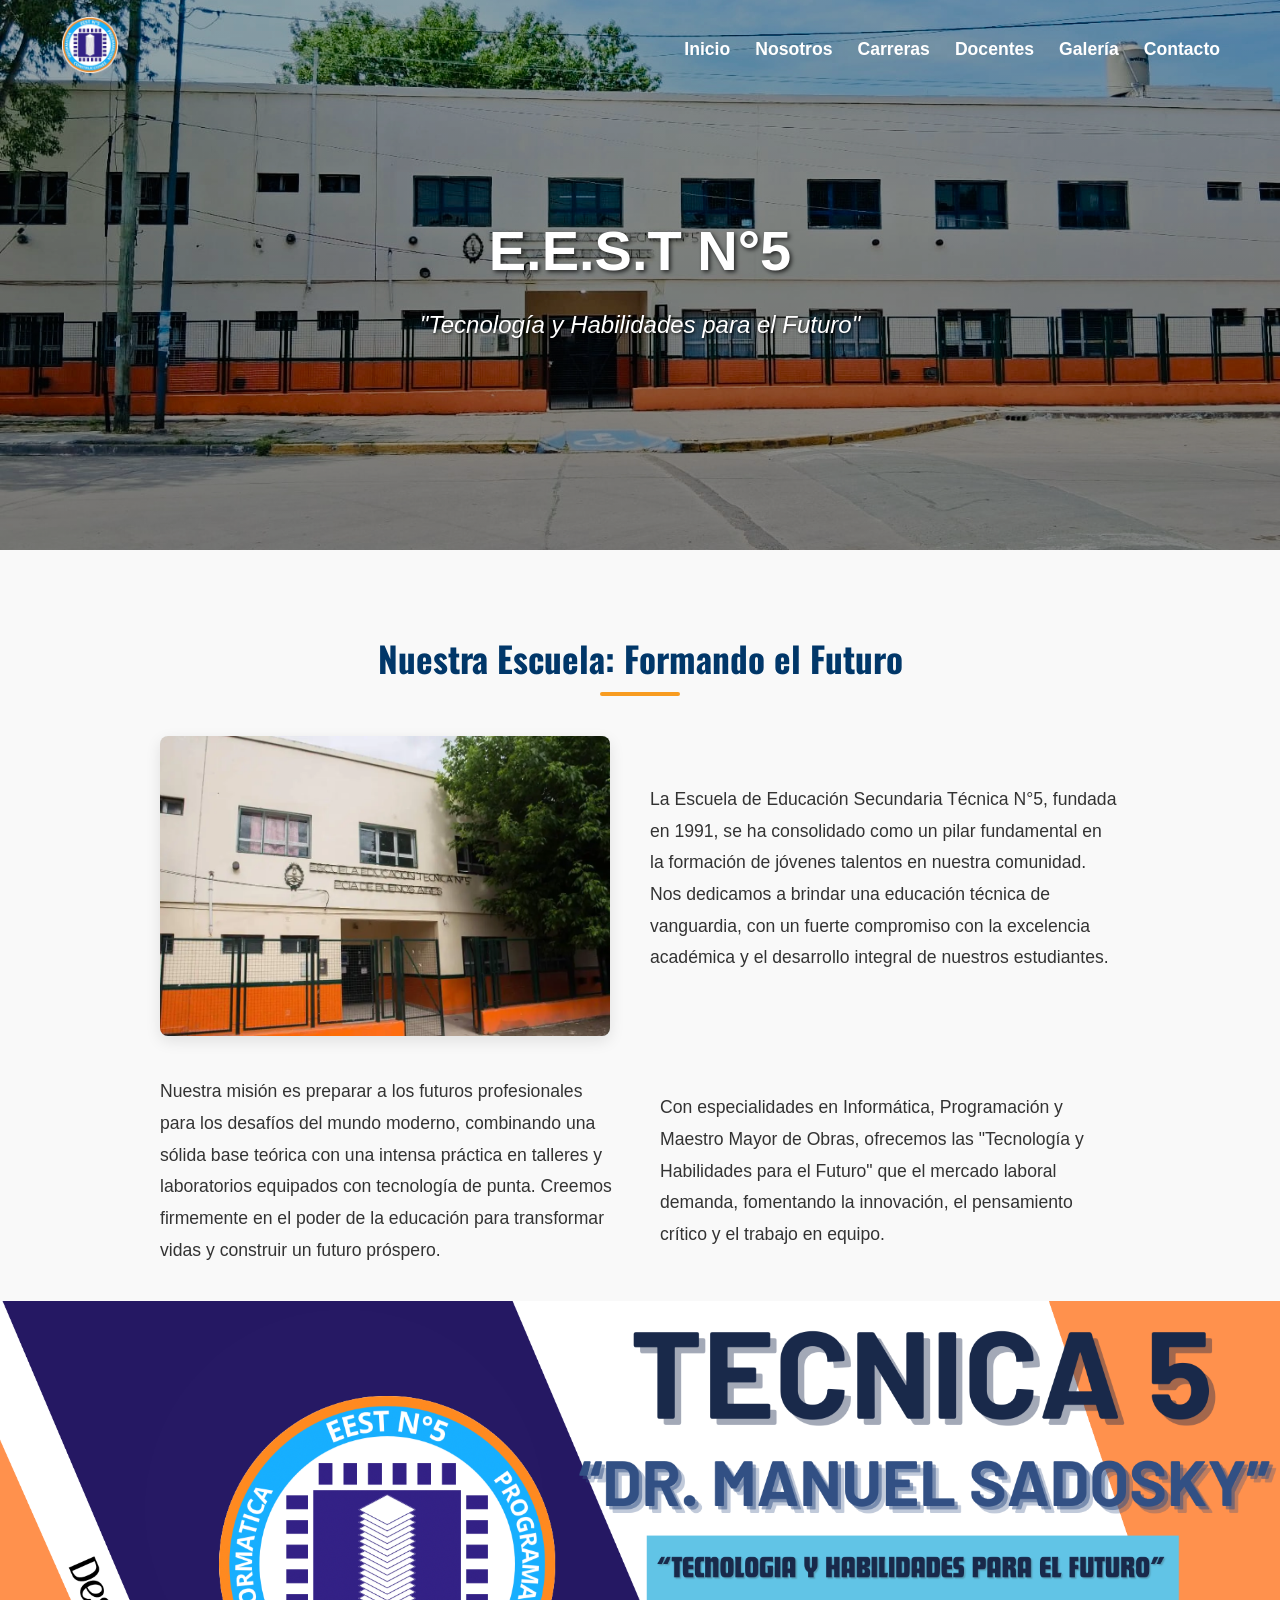
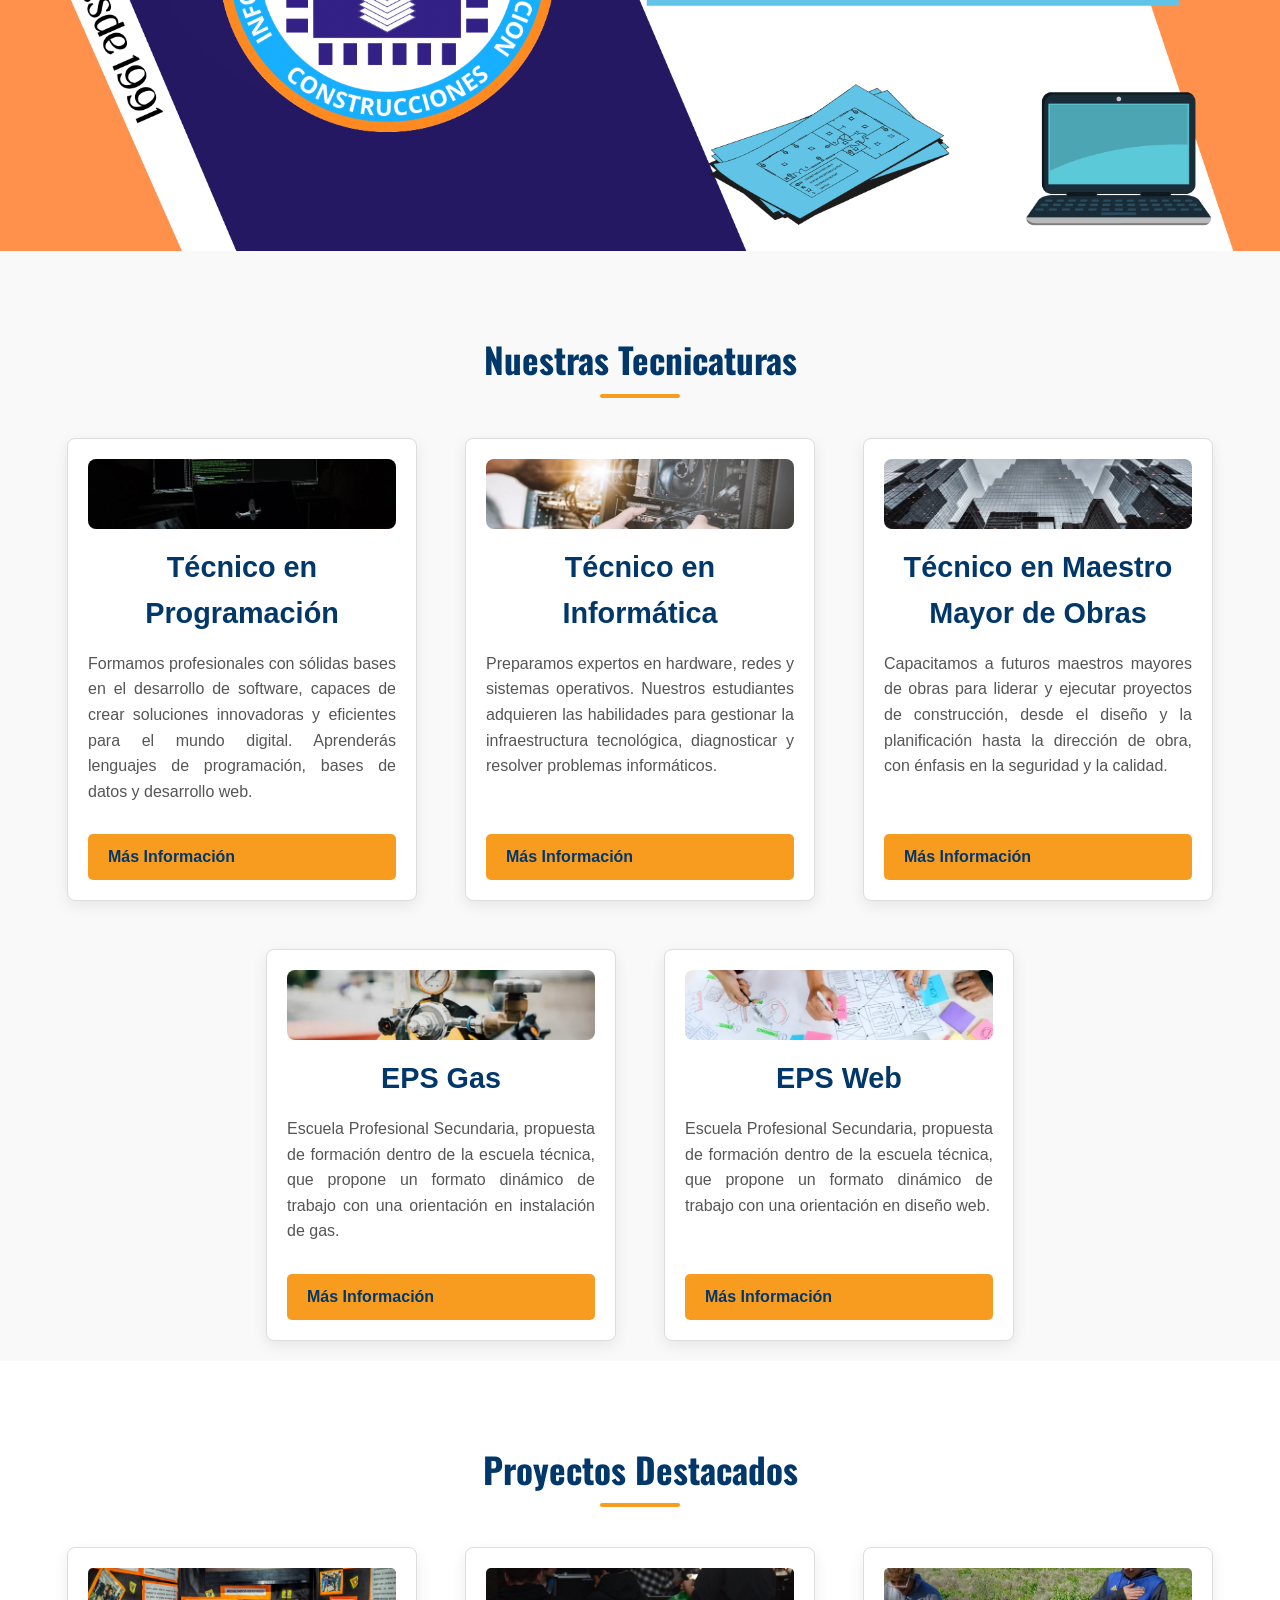
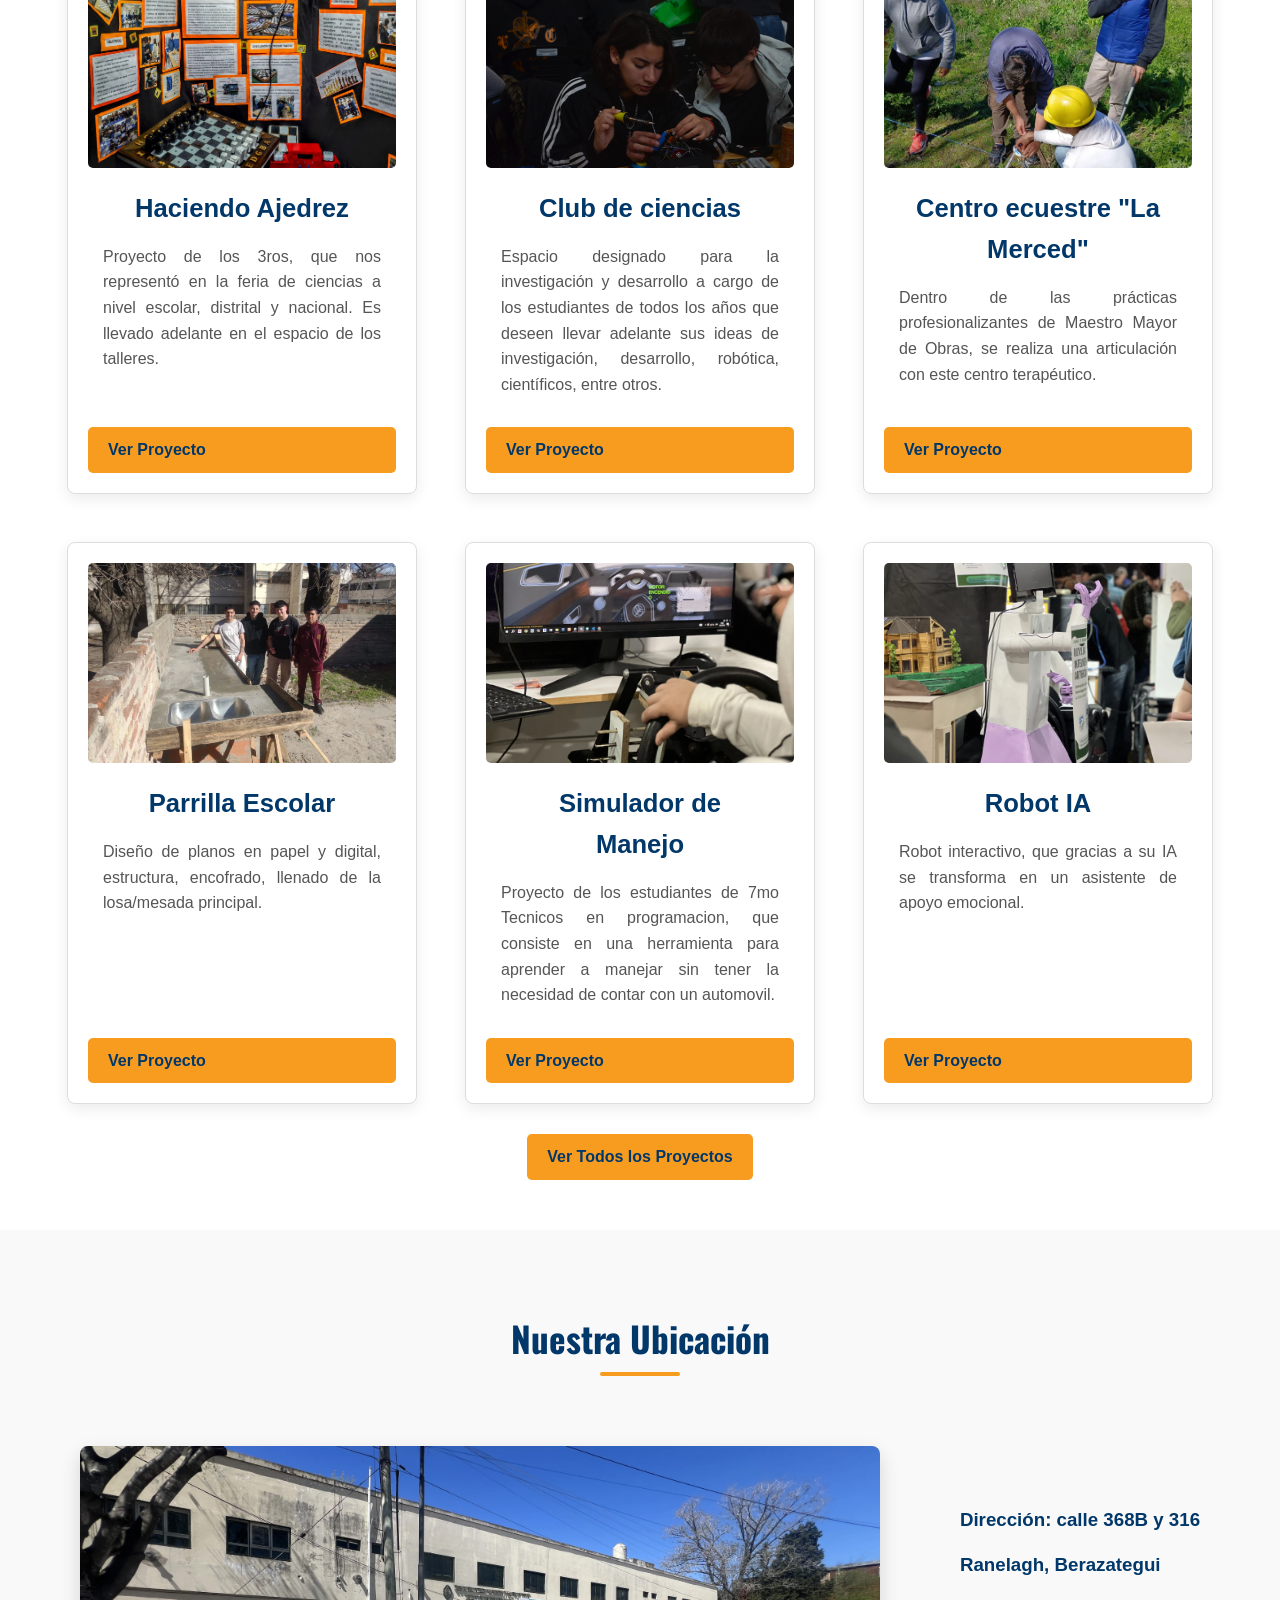
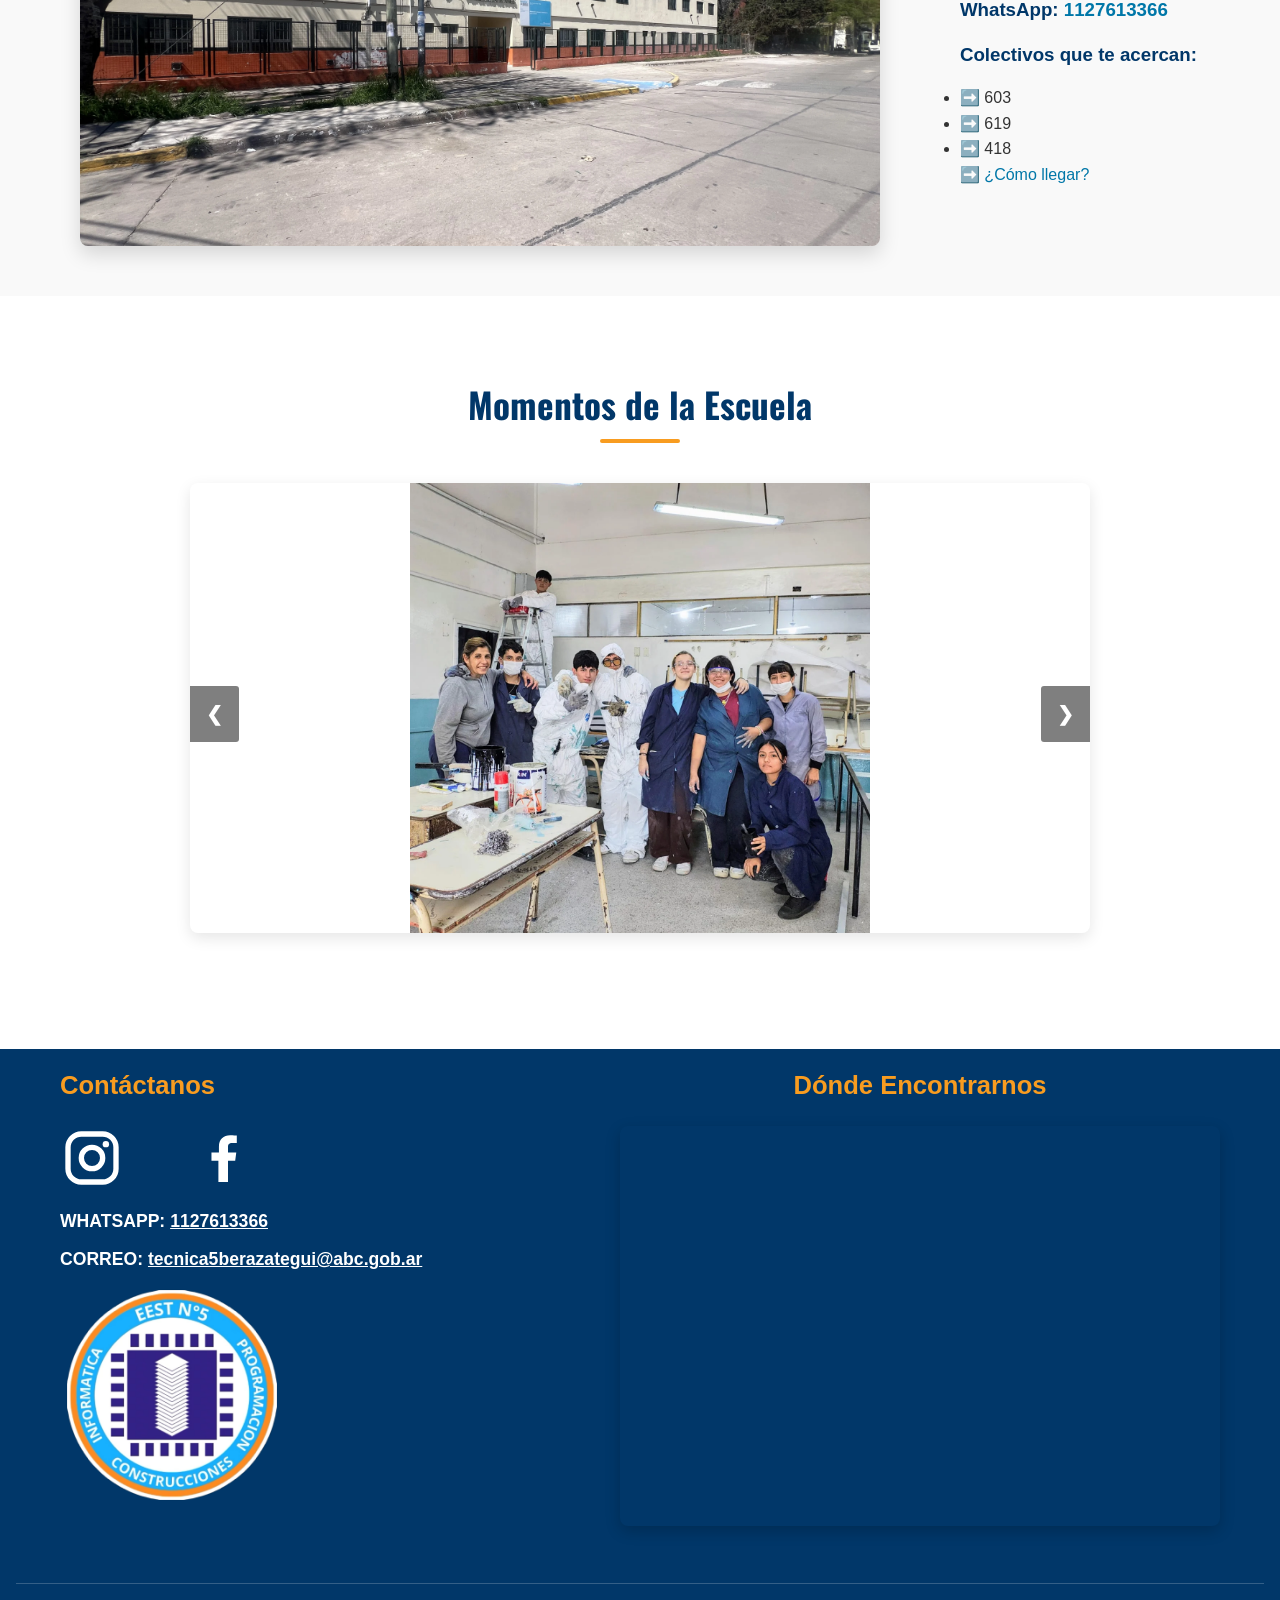
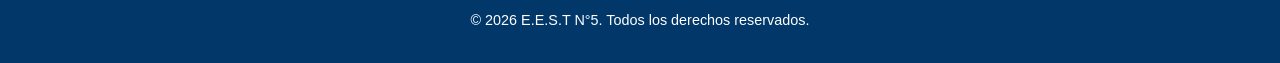
==== commit 052bf807: "corrige index" ====
--- a/index.html
+++ b/index.html
@@ -3,7 +3,7 @@
 <head>
     <meta charset="UTF-8">
     <meta name="viewport" content="width=device-width, initial-scale=1.0">
-    <title>E.E.S.T N°5 "Dr. Manuel Sadosky" | Escuela Técnica de Berazategui</title>
+    <title>E.E.S.T N°5 | Escuela Técnica de Berazategui</title>
     <meta name="description" content="Escuela de Educación Secundaria Técnica N°5 &quot;Dr. Manuel Sadosky&quot; en Ranelagh, Berazategui. Tecnicaturas en Programación, Informática, Maestro Mayor de Obras y EPS Gas y Web.">
     <meta name="theme-color" content="#013769">
     <meta property="og:type" content="website">
@@ -49,7 +49,7 @@
             <h2>Nuestra Escuela: Formando el Futuro</h2>
             <div class="about-content">
                 <img src="./images/historia.webp" alt="Entrada principal de la Escuela Técnica N°5">
-                <p>La Escuela de Educación Secundaria Técnica N°5 "Dr. Manuel Sadosky", fundada en 1991, se ha consolidado como un pilar fundamental en la formación de jóvenes talentos en nuestra comunidad. Nos dedicamos a brindar una educación técnica de vanguardia, con un fuerte compromiso con la excelencia académica y el desarrollo integral de nuestros estudiantes.</p>
+                <p>La Escuela de Educación Secundaria Técnica N°5, fundada en 1991, se ha consolidado como un pilar fundamental en la formación de jóvenes talentos en nuestra comunidad. Nos dedicamos a brindar una educación técnica de vanguardia, con un fuerte compromiso con la excelencia académica y el desarrollo integral de nuestros estudiantes.</p>
                 <p>Nuestra misión es preparar a los futuros profesionales para los desafíos del mundo moderno, combinando una sólida base teórica con una intensa práctica en talleres y laboratorios equipados con tecnología de punta. Creemos firmemente en el poder de la educación para transformar vidas y construir un futuro próspero.</p>
                 <p>Con especialidades en Informática, Programación y Maestro Mayor de Obras, ofrecemos las "Tecnología y Habilidades para el Futuro" que el mercado laboral demanda, fomentando la innovación, el pensamiento crítico y el trabajo en equipo.</p>
             </div>
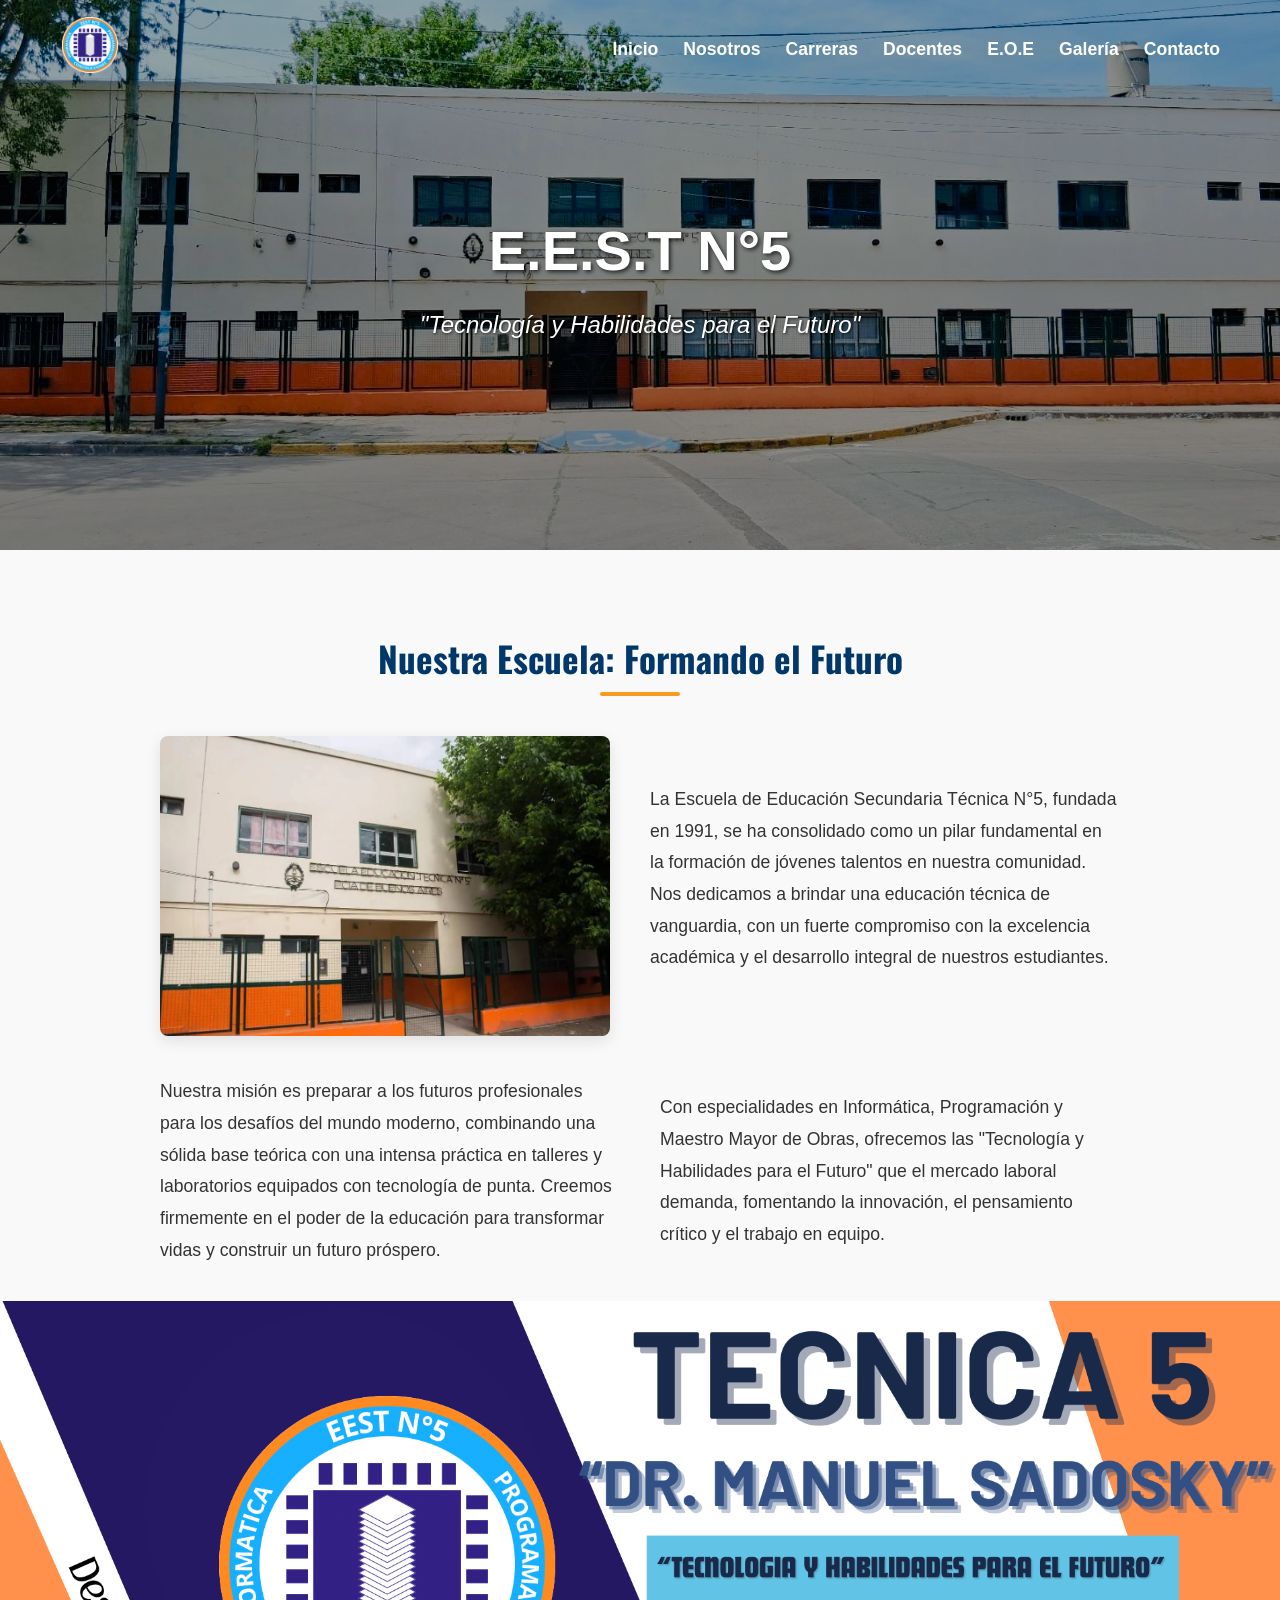
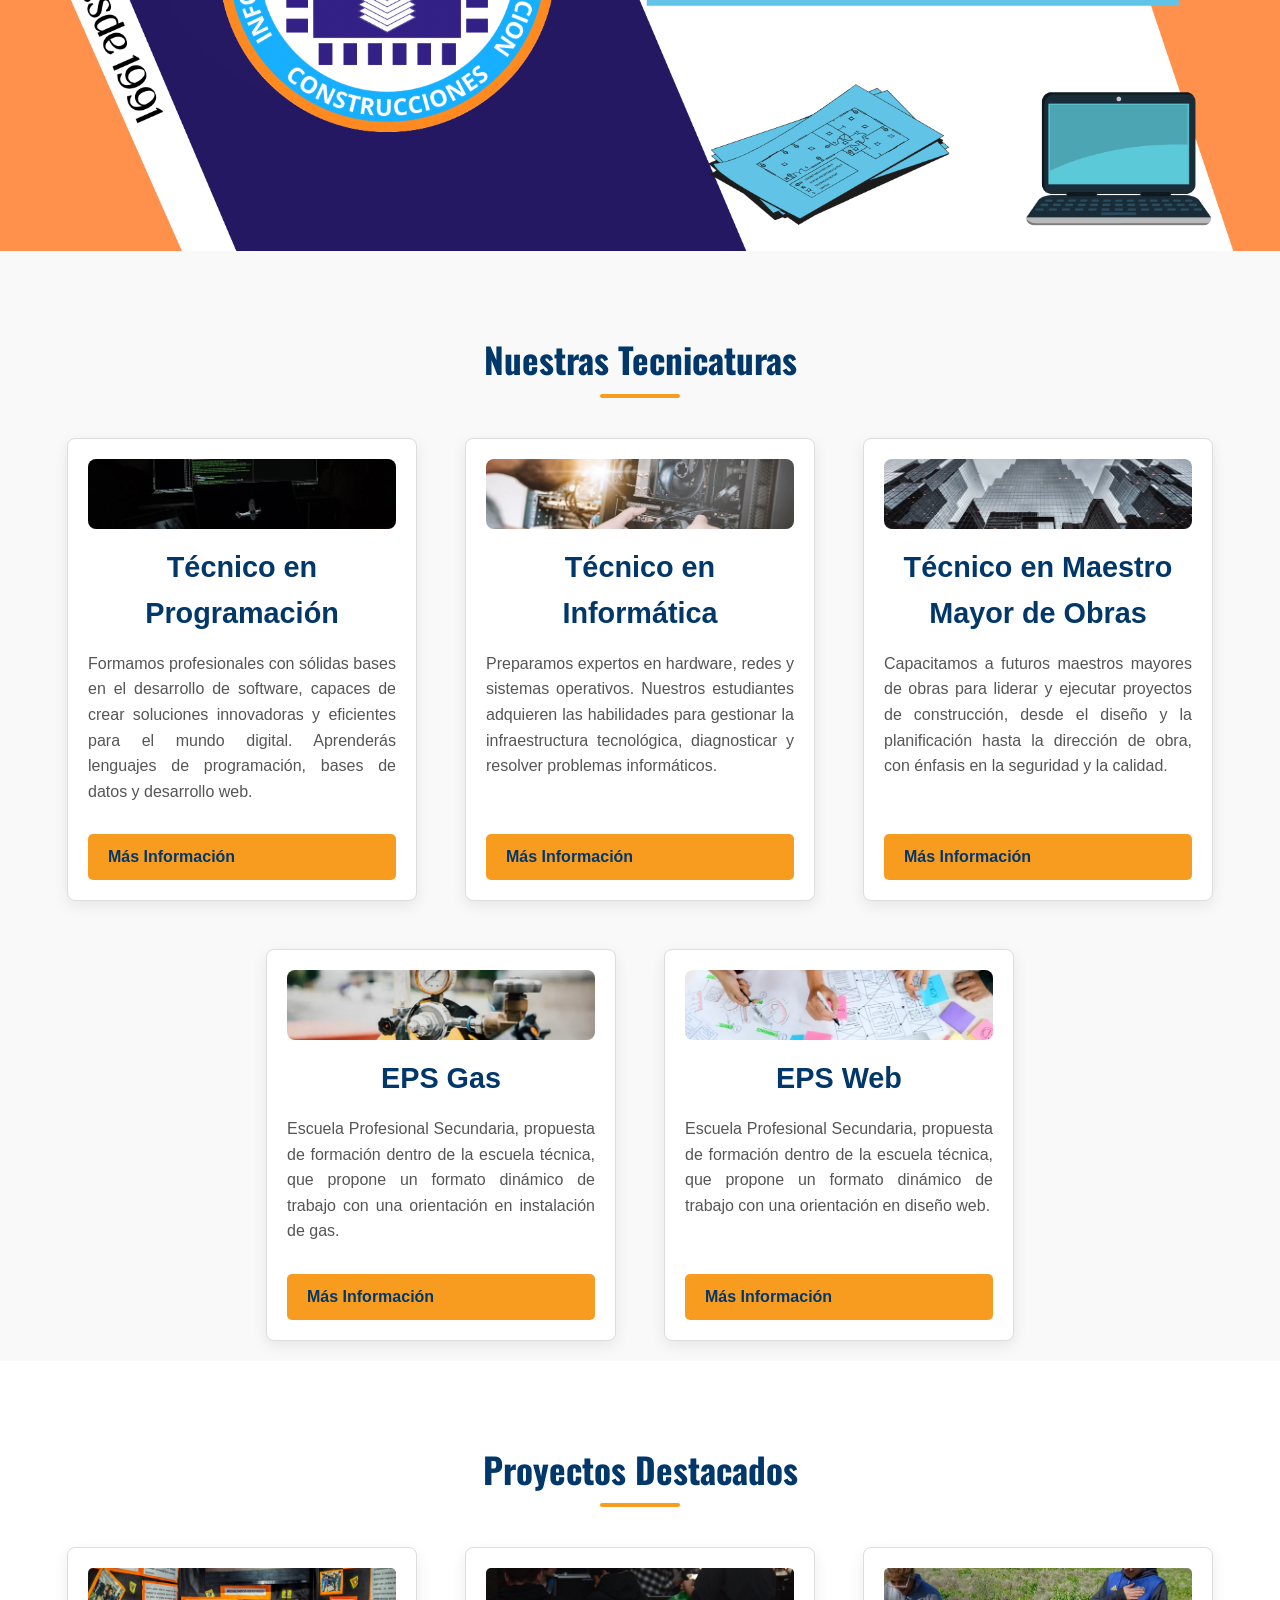
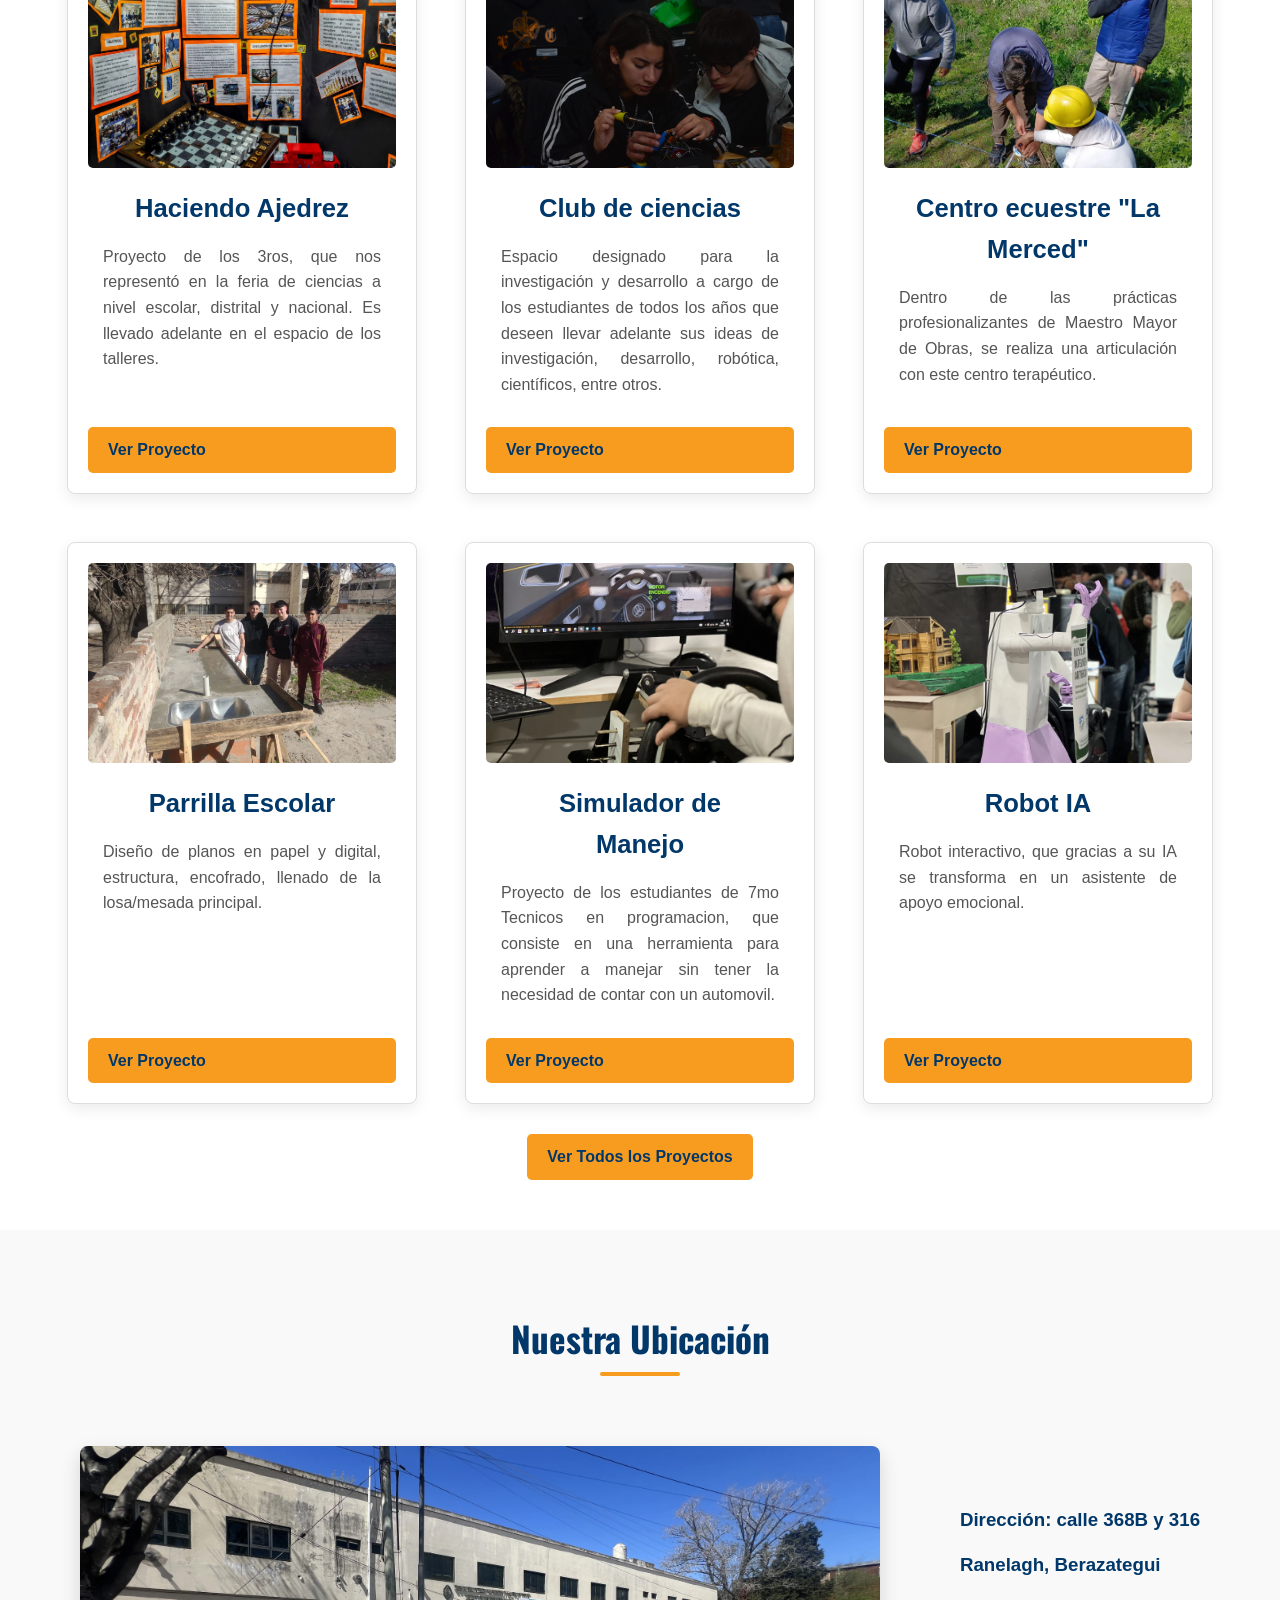
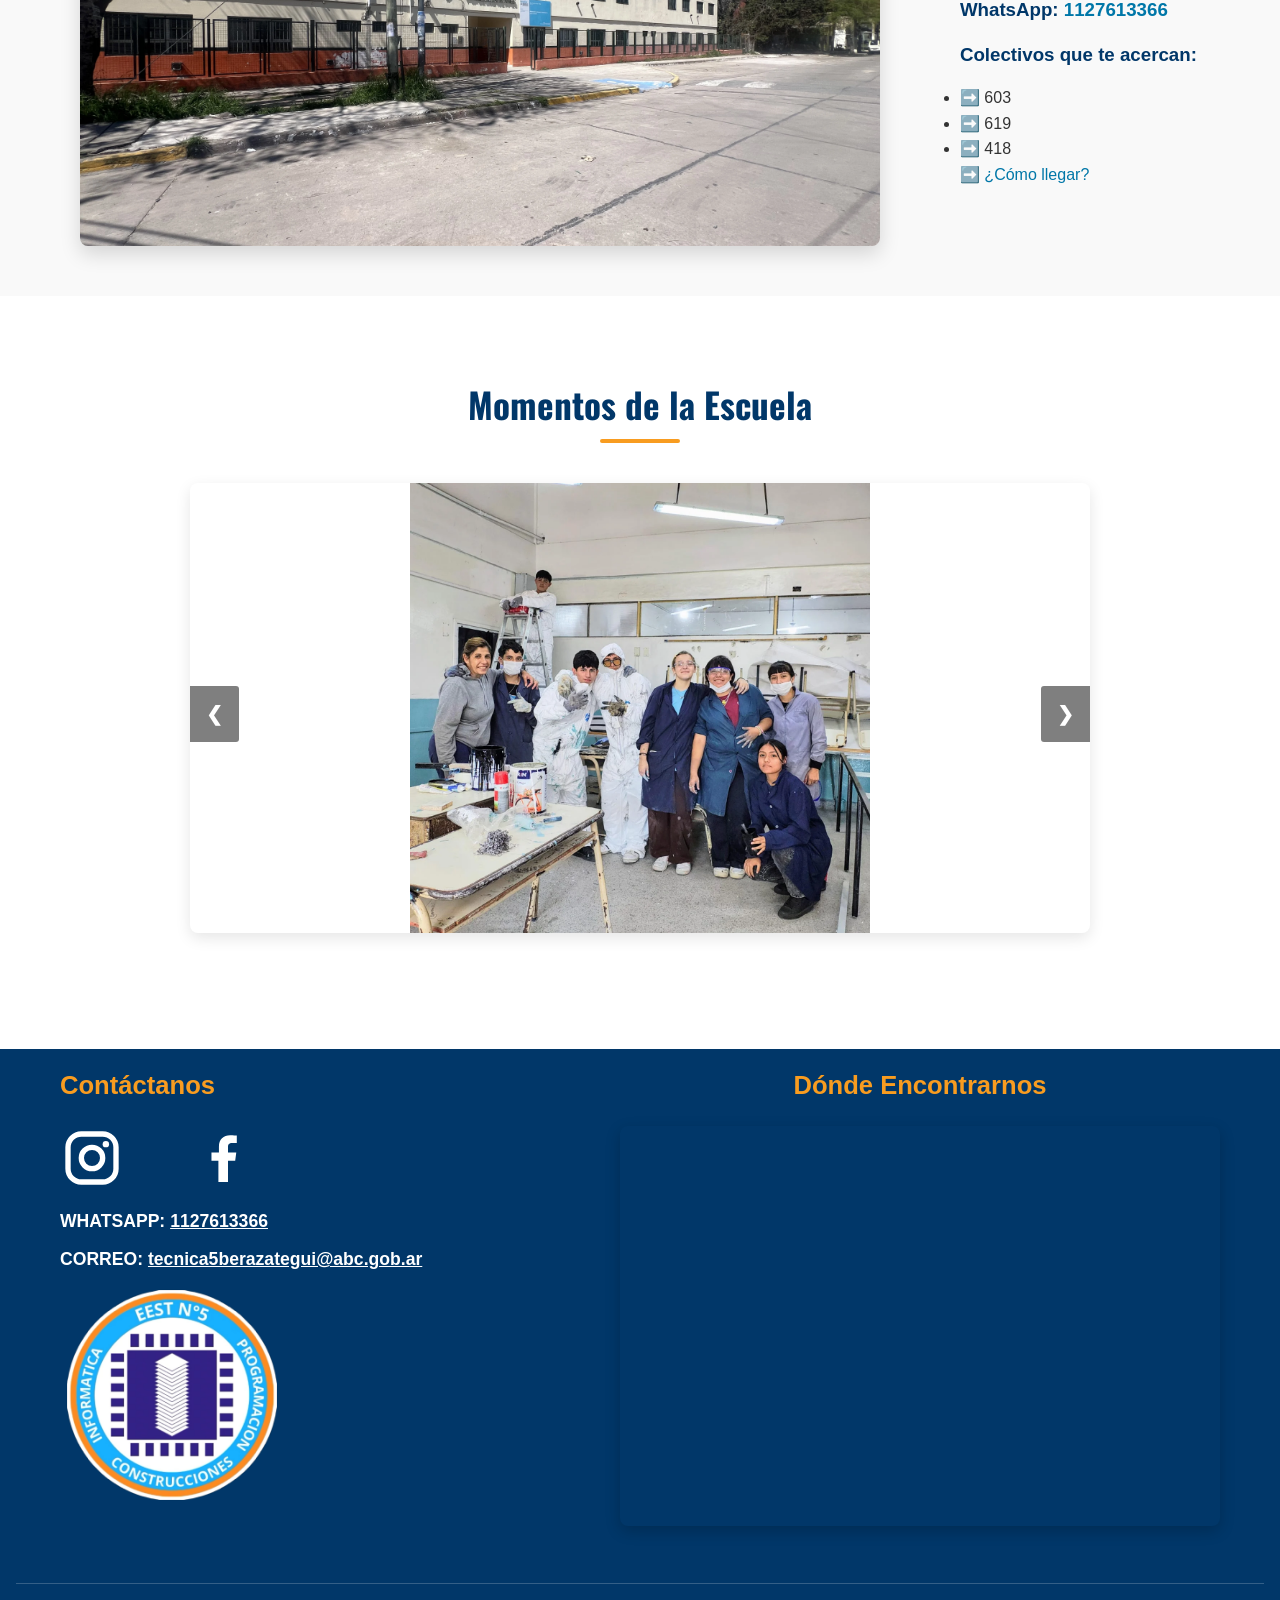
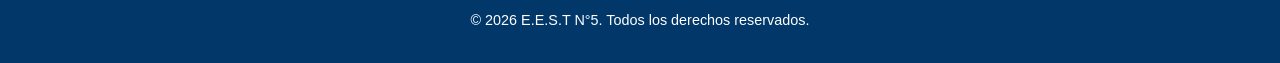
==== commit 3484c9bc: "agrega eoe" ====
--- a/index.html
+++ b/index.html
@@ -28,6 +28,7 @@
                     <li><a href="#about-school">Nosotros</a></li>
                     <li><a href="#tecnicaturas">Carreras</a></li>
                     <li><a href="https://proyectos.tecnica5berazategui.com/" target="_blank" rel="noopener noreferrer">Docentes</a></li>
+                    <li><a href="https://equipodeorientacion.tecnica5berazategui.com/" target="_blank" rel="noopener noroferrer">E.O.E</a></li>
                     <li><a href="#image-slider">Galería</a></li>
                     <li><a href="#contact-info">Contacto</a></li>
                 </ul>
